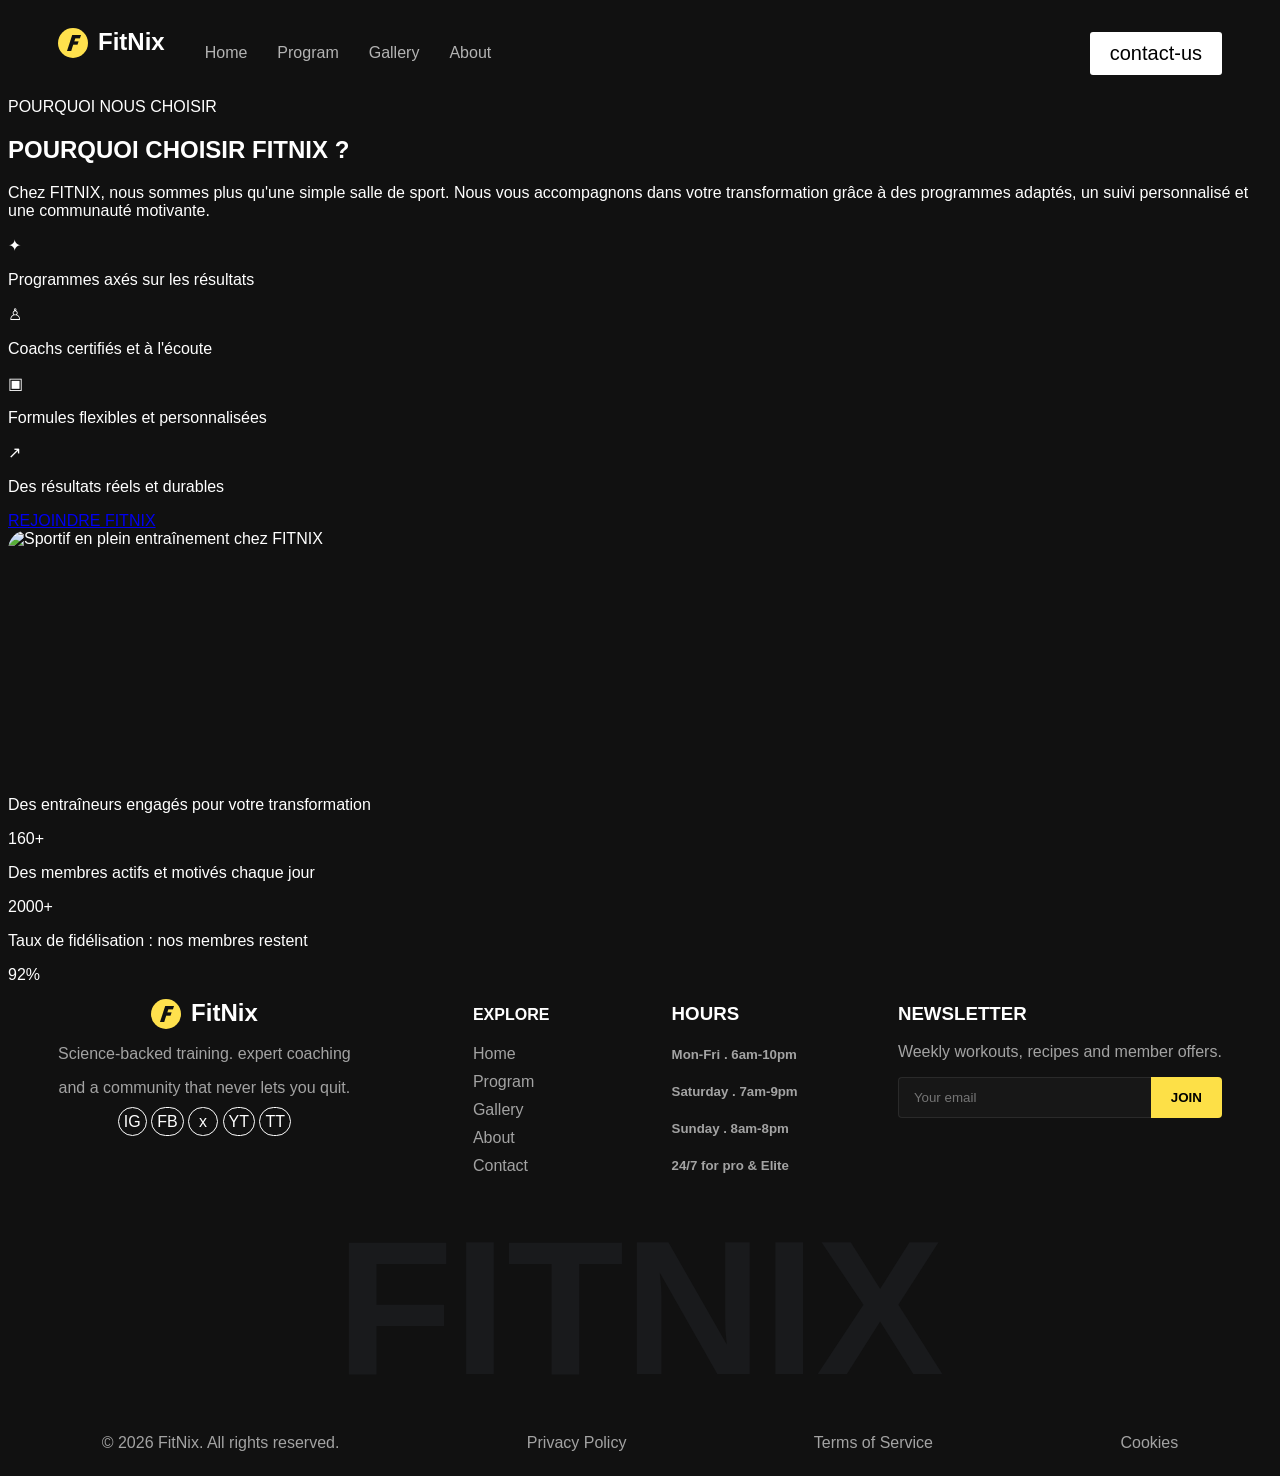
==== about.html @ 3c447c68 "text erea css in footer" ====
<!DOCTYPE html>
<html lang="fr">

<head>
    <meta charset="UTF-8">
    <meta name="viewport" content="width=device-width, initial-scale=1.0">
    <meta name="description" content="Découvrez pourquoi choisir FITNIX pour atteindre vos objectifs sportifs.">
    <title>FITNIX | À propos</title>
    <link rel="stylesheet" href="style.css">
</head>

<body>

    <!-- PERSONNE 1 : HEADER / NAVBAR -->
     <header class="Header">
        <div class="Menulogo">
            <div class="logo-div">
                <a href="/" class="logo">
                    <img src="logo_FitNix.png" id="Menu-icone" style="width:30px;height:30px;">
                    FitNix</a>
            </div>
            <ul class="Menu">
                <li><a href="/" >Home</a></li>
                <li><a href="/programmes.html">Program</a></li>
                <li><a href="/gallerie.html">Gallery</a></li>
                <li><a href="/about.html">About</a></li>
            </ul>
        </div>
        <details>
            <summary>
                <img src="Images/menu-icon.svg" alt="Menu" class="menu-icon">
            </summary>
            <ul class="Menu2">
                <li><a href="/">Home</a></li>
                <li><a href="/programmes.html">Program</a></li>
                <li><a href="/gallerie.html">Gallery</a></li>
                <li><a href="/about.html">About</a></li>
            </ul>
        </details>
        <button class="contact-button">contact-us</button>

    </header>


    <main>

        <!-- PERSONNE 1 : TITRE ET DESCRIPTION -->
        <section class="about-section">
            <div class="about-parent">

                <div class="about-info">
                    <span class="about-small-title">POURQUOI NOUS CHOISIR</span>

                    <h1>POURQUOI CHOISIR FITNIX ?</h1>

                    <p class="about-description">
                        Chez FITNIX, nous sommes plus qu'une simple salle de sport.
                        Nous vous accompagnons dans votre transformation grâce à des
                        programmes adaptés, un suivi personnalisé et une communauté motivante.
                    </p>

                    <!-- PERSONNE 2 : LES 4 AVANTAGES -->
                    <div class="about-advantages">

                        <div class="about-advantage">
                            <span class="about-icon">✦</span>
                            <p>Programmes axés sur les résultats</p>
                        </div>

                        <div class="about-advantage">
                            <span class="about-icon">♙</span>
                            <p>Coachs certifiés et à l'écoute</p>
                        </div>

                        <div class="about-advantage">
                            <span class="about-icon">▣</span>
                            <p>Formules flexibles et personnalisées</p>
                        </div>

                        <div class="about-advantage">
                            <span class="about-icon">↗</span>
                            <p>Des résultats réels et durables</p>
                        </div>

                    </div>

                    <a href="contact.html" class="btn-yellow">REJOINDRE FITNIX</a>
                </div>

                <!-- PERSONNE 3 : IMAGE -->
                <div class="about-image">
                    <img src="images/about-gym.jpg" alt="Sportif en plein entraînement chez FITNIX">
                </div>

            </div>

            <!-- PERSONNE 4 : LES STATISTIQUES -->
            <div class="about-stats">

                <article class="about-stat">
                    <p class="about-stat-description">
                        Des entraîneurs engagés pour votre transformation
                    </p>
                    <span class="about-stat-number">160+</span>
                </article>

                <article class="about-stat">
                    <p class="about-stat-description">
                        Des membres actifs et motivés chaque jour
                    </p>
                    <span class="about-stat-number">2000+</span>
                </article>

                <article class="about-stat">
                    <p class="about-stat-description">
                        Taux de fidélisation : nos membres restent
                    </p>
                    <span class="about-stat-number">92%</span>
                </article>

            </div>
        </section>

    </main>

    <!-- PERSONNE 5 : FOOTER COMMUN -->
    <footer>
        <div class="footer1">
            <div class="logo-Réseau">
                <a href="/" class="logo">
                    <img src="logo_FitNix.png" id="Menu-icone" style="width:30px;height:30px;">
                    FitNix</a>
                <span>
                    <p>Science-backed training. expert coaching </p>
                    <p> and a community that never lets you quit.</p>


                </span>
                <div class="Réseau_social">
                    <a href="">IG</a>
                    <a href="">FB</a>
                    <a href="" class="x">x</a>
                    <a href="">YT</a>
                    <a href="">TT</a>
                </div>
            </div>
            <div class="EXPLORE">
                <nav aria-label="Navigation du pied de page">
                    <ul class="menu-pied">
                        <h4>EXPLORE</h4>
                        <li><a href="index.html"></a>Home</li>
                        <li><a href="programmes.html"></a>Program</li>
                        <li><a href="gallerie.html"></a>Gallery</li>
                        <li><a href="about.html"></a>About</li>
                        <li><a href="contact-us.html"></a>Contact</li>
                    </ul>
                </nav>
            </div>

            <div class="HOURS">
                <h3>HOURS</h3>
                <h5>Mon-Fri . 6am-10pm</h5>
                <h5>Saturday . 7am-9pm</h5>
                <h5>Sunday . 8am-8pm</h5>
                <h5>24/7 for pro & Elite</h5>
            </div>

            <div class="NEWSLETTER">
                <h3>NEWSLETTER</h3>
                <p>Weekly workouts, recipes and member offers.</p>
                <form action="POST">
                    <input type="email" class="email" name="email" placeholder="Your email">
                    <button class="JOIN">JOIN</button>
                </form>
            </div>
        </div>

        <div class="Foter_FITNIX">
            <span></span><h2>FITNIX</h2></span>
        </div>
        <div class="Bottom-Pied">
            <p>&copy; 2026 FitNix. All rights reserved.</p>
            <p>Privacy Policy</p>
            <p>Terms of Service</p>
            <p>Cookies</p>
        </div>
    </footer>

</body>

</html>
---- style.css ----
@font-face {
    font-family: 'Roboto';
    src: url('/fonts/Roboto-Regular.ttf') format('truetype');
    font-weight: 400;
    font-style: normal;
}

body {
    font-family: 'Roboto', sans-serif;
    background-color: #111111;
    color: white;
}
* {
    box-sizing: border-box;
}

img {
    max-width: 100%;
    display: block;
}

.section-gallery {
  padding: clamp(60px, 10vw, 130px) clamp(16px, 4vw, 24px);
  background-color:#111111 ;
}


.conteneur-gallery {
    max-width: 1200px;
    margin: 0 auto;
}

.section-gallery-titre {
    display: flex;
    flex-direction: column;
    align-items: center;
    text-align: center;
    margin-bottom: clamp(32px, 6vw, 56px);
}

.section-gallery-titre .tag {
    display: flex;
    justify-content: center;
    align-items: center;
    gap: 8px;
    margin-bottom: 14px;
    color: #FFE14D;
    font-size: 12px;
    font-weight: 600;
    letter-spacing: 0.18em;
}

.section-gallery-titre .tag::before {
    content: "";
    width: 22px;
    height: 2px;
    background-color: #FFE14D;
}

.section-gallery-titre h2 {
    font-family: "Bebas Neue", sans-serif;
    font-size: clamp(48px, 8vw, 76px);
    font-weight: 400;
    line-height: 1;
    letter-spacing: 0.5px;
    color: white;
    margin: 0;
}

.section-gallery-titre p {
    max-width: 520px;
    margin-top: 24px;
    color: #A3A3A3;
    font-size: clamp(14px, 2vw, 16px);
    line-height: 1.7;
    text-align: center;
}

.images-gallery {
    display: grid;
    grid-template-columns: 1fr 1fr 1fr;
    gap: 20px;
}
 
.gallery-item {
    position: relative;
    overflow: hidden;
    aspect-ratio: 4 / 3;
    background-color: #222222;
    outline: 2px solid transparent;
    outline-offset: -2px;
    transition: outline-color 0.3s ease;
    border-radius: 25px;
}
 
.gallery-item img {
    width: 100%;
    height: 100%;
    object-fit: cover;
    transition: transform 0.6s ease;
}
 
.gallery-item:hover {
    outline-color: #FFE14D;
}

.gallery-item:hover img {
    transform: scale(1.06);
}

/* ---------- Carousel ---------- */
.carouselle {
    margin-top: 40px;
    overflow-x: auto;      
    width: 100%;
}

.caroussel-Images {
    display: flex;
    gap: 20px;
    width: max-content;    
}
.caroussel-Images img {
    width: clamp(200px, 30vw, 300px);
    flex-shrink: 0;
}
.carouselle-texte {
    margin-top : clamp(48px, 8vw, 96px);
    text-align: center;
     
}

.carouselle-texte h3 {
    font-family: "Bebas Neue", sans-serif;
    font-size: clamp(28px, 4vw, 44px);
    font-weight: 400;
    line-height: 1.1;
    letter-spacing: 0.5px;
    color: white;
    margin: 0;
}

/* Tablet */
@media (max-width: 900px) {
    .images-gallery {
        grid-template-columns: repeat(2, 1fr);
        gap: 16px;
    }

    .gallery-item {
        border-radius: 20px;
    }
}

/* Mobile */
@media (max-width: 560px) {
    .images-gallery {
        grid-template-columns: 1fr;
        gap: 14px;
    }

    .gallery-item {
        border-radius: 16px;
    }

    .caroussel-Images {
        gap: 12px;
    }
}


/* header part  */
.Header {
  display: flex;
  justify-content: space-between;
  align-items: center;
  padding: 20px 50px;
  background-color: #111111;
  color: white;
  position:sticky;
  top: 0;
  left: 0;
  width: 100%;
  box-sizing: border-box;
  z-index: 1000;
}

.Menu {
  display: flex;
  list-style: none;
  gap: 30px;
}

.logo {
  display: flex;
  gap: 10px;
  font-weight: bold;
  font-size: 24px;
  text-decoration: none;
  color: white;
}

.Menulogo {
  display: inline-flex;
}

.Menu li a {
  color: #b3b3b3;
  font-size: 16px;
  text-decoration: none;
}

.Menu li a:hover {
  color: #ffffff;
}

.logo-div {
  display: flex;
  flex-direction: column;
  align-items: center;
}

.contact-button {
  color: #000;
  background-color: #ffffff;
  border: none;
  border-radius: 3px;
  font-size: 20px;
  padding: 10px 20px;
  font-weight: bold;
  font-family: "Bebas Neue", sans-serif;
  font-weight: 400;
  font-style: normal;
}

details {
  display: none;
  color: #000;
  background-color: #ffffff;
  text-align: center;
  padding: 10px;
  font-family: "Bebas Neue", sans-serif;
  position: absolute;
  right: 40px;
  top: 20px;

  text-decoration: none;
  border-radius: 3px;
}

.Menu2 li {
  list-style: none;
  text-decoration: none;
  text-align: center;
}

.Menu2 li a {
  color: #000;
  text-decoration: none;
}

details summary {
  display: flex;
  justify-content: center;
}

.menu-icon {
  width: 15px;
  height: 15px;
}

@media (max-width: 768px) {
  .contact-button {
    display: none;
  }

  .Header {
    padding: 20px 10px;
    justify-content: space-between;
  }

  .Menu {
    display: none;
  }

  details {
    display: block;

  }
}

.Menu2 {
  list-style: none;
  padding: 0;
  margin: 10px;
  display: flex;
  flex-direction: column;
  align-items: center;
  gap: 15px;
}
/* page programme */
/* section1 */

.programme-section1 {
    background-image: url(Images/p9.png);
    height: 700px;
    margin-bottom: 50px;
}

.programme-parent1 {
    display: flex;
    justify-content: center;
    gap: 10px;
    flex-direction: column;
}

.programme-title div {
    display: flex;
    align-items: center;
    gap: 5px;
}

.programme-title div p {
    width: 30px;
    height: 3px;
    background-color: #debd17;
    border-radius: 2px;
}

.programme-nos {
    color: #c0a313;
}

.programme-description {
    line-height: 1.5;
    font-weight: bold;
    font-size: 13px;
    color: #777777;
    margin-left: 170px;
}

.programme-description span {
    display: block;
}

.programme-title h2 {
    font-size: 60px;
    margin-left: 170px;
    margin-top: 120px;
    margin-bottom: 0px;
}

.programme-title h2 span {
    color: #eac50d;
}


.btn {
    border: 3px solid;
    background-color: #FFE14D;
    width: 350px;
    height: 60px;
    border-radius: 25px;
    font-weight: bold;
    text-align: center;
    margin-left: 170px;
    font-size: 20px;
}

/* title-programme */
.title-programme {
    display: flex;
    flex-direction: column;
    align-items: center;
    gap: 0px;
    margin-bottom: 30px;
}

.title-programme p {
    margin-top: 0px;
    color: #777777;
    padding-top: 0px;
    line-height: 0.5;
}

.title-programme div {
    width: 50px;
    height: 5px;
    background-color: #FFE14D;
    border-radius: 10px;
}

/* section_cart */
.programme-section2 {
    margin-left: 40px;
    margin-right: 40px;
    margin-top: 50px;
}

.programme-card-parent {
    display: grid;
    grid-template-columns: 1fr 1fr 1fr 1fr;
    gap: 20px;
}

img {
    width: 100%;
    ;
    height: 250px;
    border-radius: 20px;
}

.programme-card {
    border-radius: 20px;
    position: relative;
    width: 100%;
    height: 450px;
    border: 1px solid rgba(255, 215, 0, 0.35);
    box-shadow: #a7a28a 5px 5px 5px;
    /* background-color: #292D32; */
}

.programme-number {
    padding-top: 10 0px;
    position: absolute;
    top: 20px;
    left: 20px;
    color: #FFE14D;
}

.programme-info {
    padding: 20px;

}

.programme-info p {
    color: #777777;
}

.programme-details :first-child {
    margin-right: 30px;
}

/* 3eme partie */
.plan-heading p:first-child {
    width: 30px;
    height: 3px;
    background-color: #debd17;
    border-radius: 2px;
}

.plan-nos-title {
    display: flex;
    gap: 10px;
    color: #FFE14D;
    margin-top: 30px;

}

.plan-heading {
    display: flex;
    align-items: center;
    justify-content: center;
    flex-direction: column;
}

.plan-heading h2+p {
    margin-top: 0px;
    color: #777777;
}

.plan-toggle {
    border: 1px solid #777777;
    border-radius: 25px;
    padding: 20px;
    padding-left: 0px;
}

.plan-toggle .toggle-option-active {
    border-radius: 25px;
    border: 2px solid #0a0909;
    padding: 20px;
    background-color: #FFE14D;
    color: #111111;

}

/* formule */
.plan-card-parent {
    display: flex;
    justify-content: center;
    gap: 50px;
}

.plan-card {
    background-color: #191A1C;
    display: flex;
    align-items: start;
    flex-direction: column;
    padding: 5px 20px;
    border-radius: 25px;
    padding-top: 5px;

}

.plan-card h3 {
    font-size: 20px;
}

.plan-description {
    color: #777777;
    margin-top: 0px;
}

.plan-price .dolar {
    color: #FFE14D;
    position: absolute;
    top: 0px;
    left: 0px;
}

.plan-price {
    position: relative;
}

.plan-price .number {
    color: #FFE14D;
    font-size: 40px;
    margin-left: 10px;
}

.plan-features {
    color: #bfbfbf;
}

.btn-outline {
    display: block;
    border: 1px solid #777777;
    list-style: none;
    text-decoration: none;
    color: white;
    width: 80%;
    height: 30px;
    border-radius: 10px;
    text-align: center;
    padding-top: 6px;
}

hr {
    width: 100%;
}

.plan-card-parent {
    margin-top: 50px;
}

.tete-formule-pro {
    display: flex;
    gap: 40px;
}

.tete-formule-pro span {
    margin-top: 12px;
    border: 1px solid #777777;
    border-radius: 10px;
    color: #FFE14D;
    background-color: #0a0909;
    text-align: center;
    padding-top: 9px;
    width: 180px;
    margin-bottom: 10px;

}

.plan-card-pro {
    background-color: #FFE14D;
    padding: 5px 20px;
    border-radius: 25px;
    padding-top: 5px;
    color: #0a0909;
}

.plan-card-pro .plan-price span {
    color: black;
    font-weight: bold;
}

.plan-card-pro .plan-features li {
    color: black;
    font-weight: bold;
}

.plan-card-pro .plan-description {
    color: #111111;
}

.btn-dark {
    display: block;
    width: 90%;
    padding: 12px;
    margin: 20px 0px;
    border: 1px solid #777777;
    text-decoration: none;
    color: white;
    border-radius: 6px;
    text-align: center;
    background-color: #0a0909;
}

/* page accuiell :  */

/* section 1 : */

.Accueil {
    display: flex;
    align-items: center;
    justify-content: center;
    gap: 150px;
    height: 500px;
    padding: 0 100px;
}

.title_div {
    width: 200%;
}

.title_div p {
    color: white;
    font-size: 10px;
}

.title_div h1 {
    font-size: 80px;
    color: white;
}

.image-hero {
    display: flex;
    gap: 30px
}

.image-hero img {
    width: 17.5%;
    height: 80px;
    border-radius: 10px;
    border: #777777 solid 2px;
}

.image-hero p {
    padding-top: 45px;
    font-size: 12px;
}

.image-hero span {
    color: #FFE14D;
}

.experiance {
    margin-left: 170px;
    margin-bottom: 200px;
    padding-left: 5px;
    border-left: 1px solid #FFE14D;
}

.experiance p {
    color: white;
    font-size: 10px;
    margin-bottom: -10px;
}

.experiance h3 {
    color: #FFE14D;
    font-size: 20px;
}

.join {
    padding-right: 20px;
}

.join p {
    font-size: 15px;
    color: white;
}

.join button {
    padding: 10px;
    border-radius: 5px;
    border-color: #FFE14D;
    color: #111111;
    background-color: #FFE14D;
}

/* section 2 : */
.lignejaune {
    width: calc(100% + 40px);
    margin-left: -20px;
    height: 40px;
    background-color: #FFE14D;
    margin-top: 30px;
    margin-bottom: 30px;
}

.line {
    display: flex;
    justify-content: flex-start;
    align-items: center;
    height: 100%;
}

.line ul {
    display: flex;
    gap: 50px;
    color: #111111;
}

/* section 3 : */
.adoutsection {
    display: flex;
    padding: 40px 100px;
    gap: 50px;
}

.adoutsection img {
    width: 40%;
    height: auto;
    margin-right: 50px;
    border-radius: 15px;
    box-shadow: #777777 1px 1px 5px;
}

.part-description {
    display: flex;
    flex-direction: column;
    justify-content: center;
    align-items: center;
}

.adoutTitle h5 {
    font-size: x-small;
    color: #FFE14D;
    margin-bottom: 0;

}

.adoutTitle h2 {
    font-size: 35px;
    margin-top: 0px;
    color: white;
}

.adoutTitle p {
    color: #777777;
}

.adoutOption {
    display: flex;
    justify-self: flex-start;
}

.adoutOption h3 {
    color: white;
    font-size: 25px;
    margin-bottom: 0;
}

.adoutOption p {
    color: #777777;
    margin-top: 1px;
    margin-bottom: 60px;
}

.btn-description {
    display: flex;
    justify-self: start;
    width: 100%;
}

.btn-description button {
    padding: 10px;
    border-radius: 5px;
    border-color: #FFE14D;
    color: #111111;
    background-color: #FFE14D;
}

/* section 4 : */
.testimonials {
    padding: 0 100px;
    margin-bottom: 75px;
}

.testimonialshead {
    width: 100%;
    display: flex;
    margin-bottom: 50px;
}

.tewt-testimonialshead {
    width: 100%;
}

.tewt-testimonialshead h5 {
    font-size: x-small;
    color: #FFE14D;
    margin-bottom: 0;
}

.btn-testimonialshead {
    width: 100%;
    display: flex;
    justify-content: end;
    gap: 5px;
}

.tewt-testimonialshead h2 {
    font-size: 35px;
    margin-top: 0px;
    color: white;
}

.left,
.right {
    border-radius: 100%;
    width: 50px;
    height: 50px;
}

.left svg,
.right svg {
    width: 25px;
    height: 25px;
}

.left {
    background-color: #111111;
    border: #FFE14D solid 1px;
}

.left:hover {
    border: #FFE14D solid 3px;
}

.right {
    background-color: #FFE14D;
    border: #777777 solid 1px;
}

.right:hover {
    border: #777777 solid 3px;
}

.testimonial-grid {
    display: flex;
    gap: 20px;
}

.card {
    background-color: rgba(119, 119, 119, 0.3);
    padding: 20px;
    border-radius: 15px;
}

.stars {
    color: #FFE14D;
}

.card p {
    color: white;
}

.who {
    margin-left: 50px;
}

.who h3 {
    margin-bottom: 5px;
    color: white;
}

.who h5 {
    margin-top: 0;
    color: #777777;
}


@media (max-width: 768px) {
    .Accueil {
        display: inline;
        padding: 0 5px;
        margin-bottom: 20px;
    }

    .title_div {
        width: 100%;
    }

    .title_div h1 {
        font-size: 50px;
    }

    .experiance {
        margin-left: 0px;
        margin-bottom: 0px;
        padding-left: 8px;
        border-left: 1px solid #FFE14D;
    }

    .image-hero {
        display: block;
        gap: 0px
    }

    .image-hero img {
        width: 80%;
        height: 60%;
        align-items: center;
        display: block;
        margin: 0 auto;
    }

    .image-hero p {
        padding-top: 10px;
        font-size: 12px;
        color: #777777;
    }

    .join p {
        color: #777777;
    }

    .btn-join {
        margin-top: 50px;
        display: flex;
        justify-content: center;
        align-items: center;
    }

    /* ligne jaune disparu */

    /* section 3 : */

    .adoutsection {
        margin-top: 20px;
        margin-bottom: 20px;
        display: inline;
        gap: 0;
    }

    .adoutsection img {
        display: none;
    }

    .adoutOption {
        display: flex;
        flex-direction: column;
        justify-content: center;
        align-items: center;
    }

    .adoutOption p {
        margin-bottom: 5px;
    }

    .btn-description {
        display: flex;
        justify-content: center;
        width: 100%;
        margin: 30px 0;
    }

    /* section 4 : */
    .testimonials {
        margin: 0;
        padding: 0;
    }

    .tewt-testimonialshead {
        width: 100%;
    }

    .btn-testimonialshead {
        display: none;
    }

    .testimonial-grid {
        flex-direction: column;
        margin-bottom: 30px;
    }
}
.Foter {
    display: flex;
    flex-wrap: wrap;
}
.Réseau_social *{
    color: #ffffff;
    text-decoration: none;
    padding: 5px;
    border-radius: 20px;
    border-color: #222222;
    border: 1px solid;
}
.Réseau_social .x {
    padding-inline: 10px;
}
.logo-Réseau {
    display: flex;
    flex-wrap: wrap;
    flex-direction: column;
    align-items: center;
}
.logo-Réseau {
    text-align: center;
        margin-top: 15px;

}
footer{
    display: block;
}
.footer1 *{
    text-decoration: none;
    list-style: none;
}
.footer1{
display: flex;
flex-wrap: wrap;
justify-items: center;
justify-content: space-around;
}
.Foter_FITNIX {
    text-align: center;
    color: #191A1C;
}
.Foter_FITNIX h2 {
    max-width: 100%;
    width: auto;
    margin: 0;
    font-size: 15vw;
}
.Bottom-Pied{
    display: flex;
    flex-direction: row;
    justify-content: space-around;

}
.menu-pied {
    padding: 0px;


}
.menu-pied {

margin: 22px;    
}

.menu-pied li  {
    margin-top: 10px;
}

footer p , .menu-pied li,.HOURS  h5 {
    color: #A3A3A3;
}
.email {
  flex: 1;
  background-color: #171717;
  border: 1px solid #2a2a2a;
  border-right: none;
  padding: 12px 15px;
  color: #fff;
  border-radius: 4px 0 0 4px;
  outline: none;
}
.NEWSLETTER form {
  display: flex;
}

.JOIN {
  background-color: #fde047;
  color: #000;
  border: none;
  padding: 0 20px;
  font-weight: bold;
  border-radius: 0 4px 4px 0;
  cursor: pointer;
}
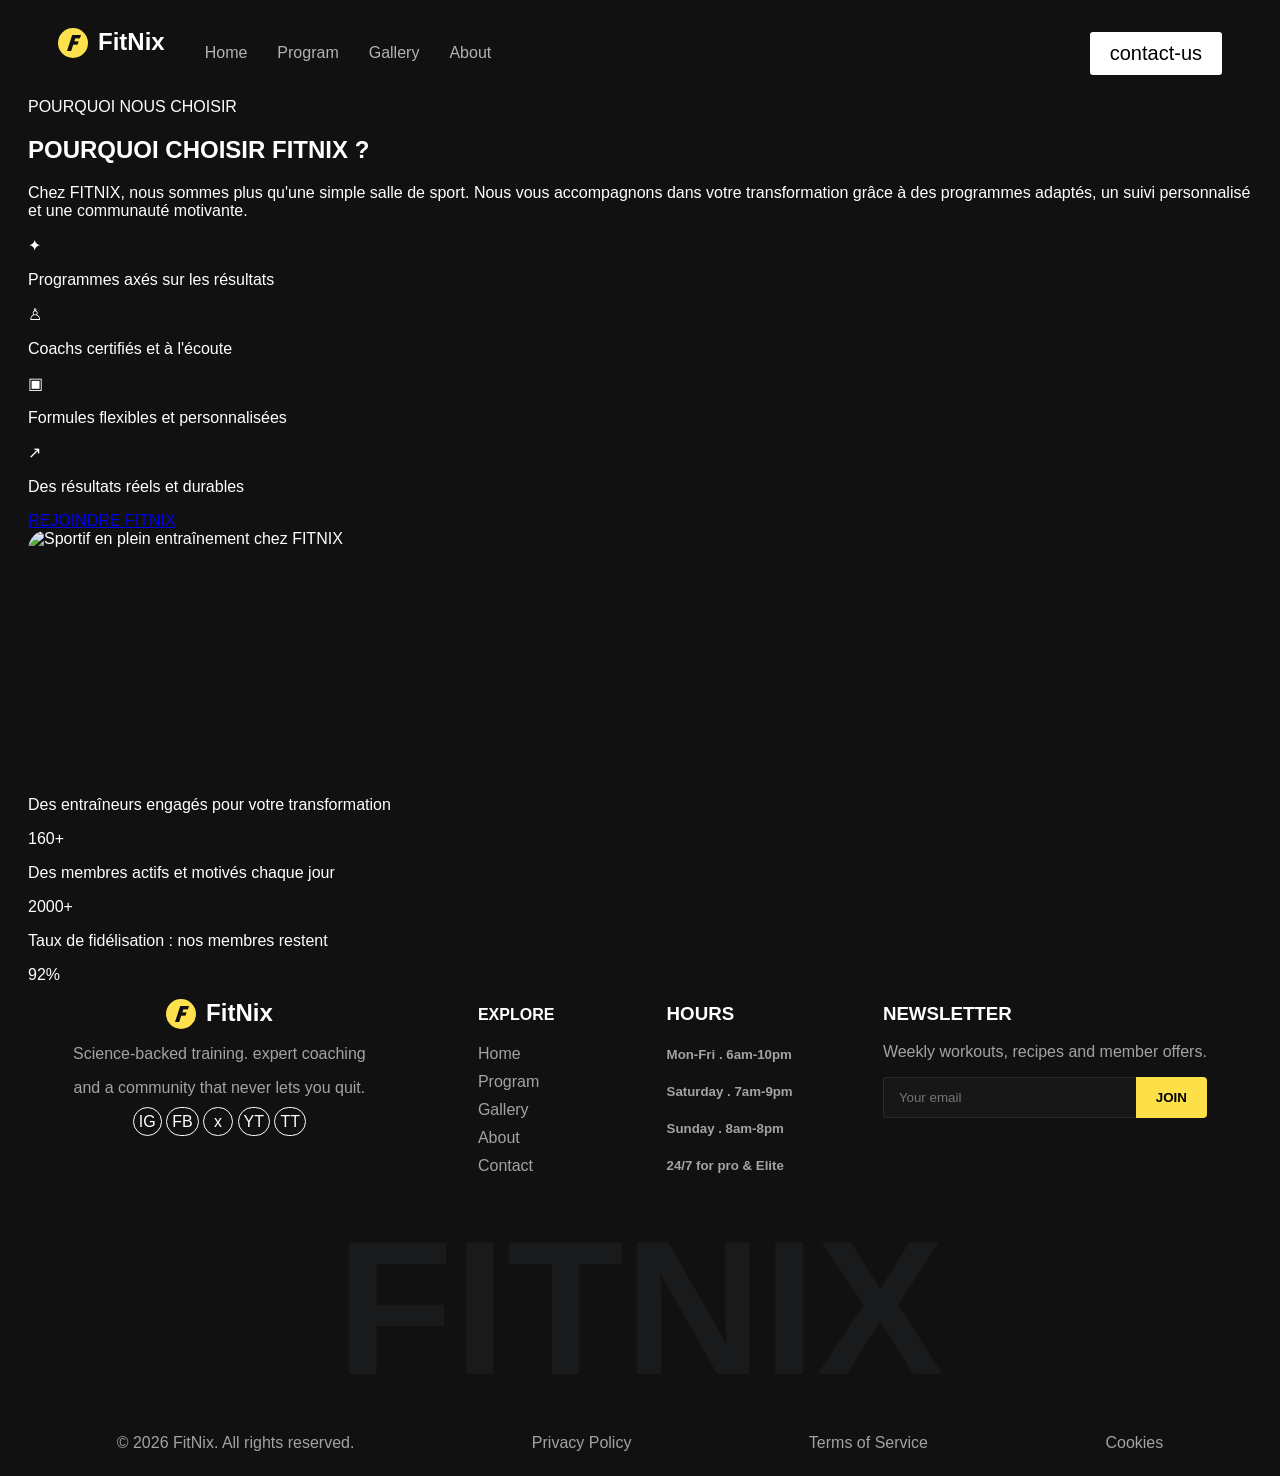
==== commit 0980bbac: "test" ====
--- a/about.html
+++ b/about.html
@@ -176,7 +176,7 @@
         </div>
 
         <div class="Foter_FITNIX">
-            <span></span><h2>FITNIX</h2></span>
+            <span><h2>FITNIX</h2></span>
         </div>
         <div class="Bottom-Pied">
             <p>&copy; 2026 FitNix. All rights reserved.</p>
--- a/style.css
+++ b/style.css
@@ -9,7 +9,9 @@
     font-family: 'Roboto', sans-serif;
     background-color: #111111;
     color: white;
-}
+    padding: 0 20px;
+}
+
 * {
     box-sizing: border-box;
 }
@@ -20,8 +22,8 @@
 }
 
 .section-gallery {
-  padding: clamp(60px, 10vw, 130px) clamp(16px, 4vw, 24px);
-  background-color:#111111 ;
+    padding: clamp(60px, 10vw, 130px) clamp(16px, 4vw, 24px);
+    background-color: #111111;
 }
 
 
@@ -81,7 +83,7 @@
     grid-template-columns: 1fr 1fr 1fr;
     gap: 20px;
 }
- 
+
 .gallery-item {
     position: relative;
     overflow: hidden;
@@ -92,14 +94,14 @@
     transition: outline-color 0.3s ease;
     border-radius: 25px;
 }
- 
+
 .gallery-item img {
     width: 100%;
     height: 100%;
     object-fit: cover;
     transition: transform 0.6s ease;
 }
- 
+
 .gallery-item:hover {
     outline-color: #FFE14D;
 }
@@ -111,23 +113,25 @@
 /* ---------- Carousel ---------- */
 .carouselle {
     margin-top: 40px;
-    overflow-x: auto;      
+    overflow-x: auto;
     width: 100%;
 }
 
 .caroussel-Images {
     display: flex;
     gap: 20px;
-    width: max-content;    
-}
+    width: max-content;
+}
+
 .caroussel-Images img {
     width: clamp(200px, 30vw, 300px);
     flex-shrink: 0;
 }
+
 .carouselle-texte {
-    margin-top : clamp(48px, 8vw, 96px);
+    margin-top: clamp(48px, 8vw, 96px);
     text-align: center;
-     
+
 }
 
 .carouselle-texte h3 {
@@ -171,133 +175,135 @@
 
 /* header part  */
 .Header {
-  display: flex;
-  justify-content: space-between;
-  align-items: center;
-  padding: 20px 50px;
-  background-color: #111111;
-  color: white;
-  position:sticky;
-  top: 0;
-  left: 0;
-  width: 100%;
-  box-sizing: border-box;
-  z-index: 1000;
+    display: flex;
+    justify-content: space-between;
+    align-items: center;
+    padding: 20px 50px;
+    background-color: #111111;
+    color: white;
+    position: sticky;
+    top: 0;
+    left: 0;
+    width: calc(100% + 40px);
+    margin-left: -20px;
+    box-sizing: border-box;
+    z-index: 1000;
 }
 
 .Menu {
-  display: flex;
-  list-style: none;
-  gap: 30px;
+    display: flex;
+    list-style: none;
+    gap: 30px;
 }
 
 .logo {
-  display: flex;
-  gap: 10px;
-  font-weight: bold;
-  font-size: 24px;
-  text-decoration: none;
-  color: white;
+    display: flex;
+    gap: 10px;
+    font-weight: bold;
+    font-size: 24px;
+    text-decoration: none;
+    color: white;
 }
 
 .Menulogo {
-  display: inline-flex;
+    display: inline-flex;
 }
 
 .Menu li a {
-  color: #b3b3b3;
-  font-size: 16px;
-  text-decoration: none;
+    color: #b3b3b3;
+    font-size: 16px;
+    text-decoration: none;
 }
 
 .Menu li a:hover {
-  color: #ffffff;
+    color: #ffffff;
 }
 
 .logo-div {
-  display: flex;
-  flex-direction: column;
-  align-items: center;
+    display: flex;
+    flex-direction: column;
+    align-items: center;
 }
 
 .contact-button {
-  color: #000;
-  background-color: #ffffff;
-  border: none;
-  border-radius: 3px;
-  font-size: 20px;
-  padding: 10px 20px;
-  font-weight: bold;
-  font-family: "Bebas Neue", sans-serif;
-  font-weight: 400;
-  font-style: normal;
+    color: #000;
+    background-color: #ffffff;
+    border: none;
+    border-radius: 3px;
+    font-size: 20px;
+    padding: 10px 20px;
+    font-weight: bold;
+    font-family: "Bebas Neue", sans-serif;
+    font-weight: 400;
+    font-style: normal;
 }
 
 details {
-  display: none;
-  color: #000;
-  background-color: #ffffff;
-  text-align: center;
-  padding: 10px;
-  font-family: "Bebas Neue", sans-serif;
-  position: absolute;
-  right: 40px;
-  top: 20px;
-
-  text-decoration: none;
-  border-radius: 3px;
+    display: none;
+    color: #000;
+    background-color: #ffffff;
+    text-align: center;
+    padding: 10px;
+    font-family: "Bebas Neue", sans-serif;
+    position: absolute;
+    right: 40px;
+    top: 20px;
+
+    text-decoration: none;
+    border-radius: 3px;
 }
 
 .Menu2 li {
-  list-style: none;
-  text-decoration: none;
-  text-align: center;
+    list-style: none;
+    text-decoration: none;
+    text-align: center;
 }
 
 .Menu2 li a {
-  color: #000;
-  text-decoration: none;
+    color: #000;
+    text-decoration: none;
 }
 
 details summary {
-  display: flex;
-  justify-content: center;
+    display: flex;
+    justify-content: center;
 }
 
 .menu-icon {
-  width: 15px;
-  height: 15px;
+    width: 15px;
+    height: 15px;
 }
 
 @media (max-width: 768px) {
-  .contact-button {
-    display: none;
-  }
-
-  .Header {
-    padding: 20px 10px;
-    justify-content: space-between;
-  }
-
-  .Menu {
-    display: none;
-  }
-
-  details {
-    display: block;
-
-  }
+    .contact-button {
+        display: none;
+    }
+
+    .Header {
+        padding: 20px 10px;
+        justify-content: space-between;
+    }
+
+    .Menu {
+        display: none;
+    }
+
+    details {
+        display: block;
+
+    }
 }
 
 .Menu2 {
-  list-style: none;
-  padding: 0;
-  margin: 10px;
-  display: flex;
-  flex-direction: column;
-  align-items: center;
-  gap: 15px;
-}
+    list-style: none;
+    padding: 0;
+    margin: 10px;
+    display: flex;
+    flex-direction: column;
+    align-items: center;
+    gap: 15px;
+}
+
 /* page programme */
 /* section1 */
 
@@ -612,12 +618,17 @@
 /* section 1 : */
 
 .Accueil {
+    background-image: url(/Images/bg-hero.jpg);
+    background-position: 50% 25%;
+    background-size: 80%;
     display: flex;
     align-items: center;
     justify-content: center;
     gap: 150px;
-    height: 500px;
+    height: 575px;
     padding: 0 100px;
+    width: calc(100% + 40px);
+    margin-left: -20px;
 }
 
 .title_div {
@@ -641,7 +652,7 @@
 
 .image-hero img {
     width: 17.5%;
-    height: 80px;
+    height: 85px;
     border-radius: 10px;
     border: #777777 solid 2px;
 }
@@ -696,7 +707,6 @@
     margin-left: -20px;
     height: 40px;
     background-color: #FFE14D;
-    margin-top: 30px;
     margin-bottom: 30px;
 }
 
@@ -722,7 +732,7 @@
 
 .adoutsection img {
     width: 40%;
-    height: auto;
+    height: 500px;
     margin-right: 50px;
     border-radius: 15px;
     box-shadow: #777777 1px 1px 5px;
@@ -869,7 +879,20 @@
 }
 
 .who {
+    display: flex;
     margin-left: 50px;
+    gap: 10px;
+}
+
+.img-class {
+    margin-left: -40px;
+    margin-top: 15px;
+}
+.who img {
+    border-radius: 100%;
+    height: 40px;
+    width: 40px;
+
 }
 
 .who h3 {
@@ -934,8 +957,6 @@
         justify-content: center;
         align-items: center;
     }
-
-    /* ligne jaune disparu */
 
     /* section 3 : */
 
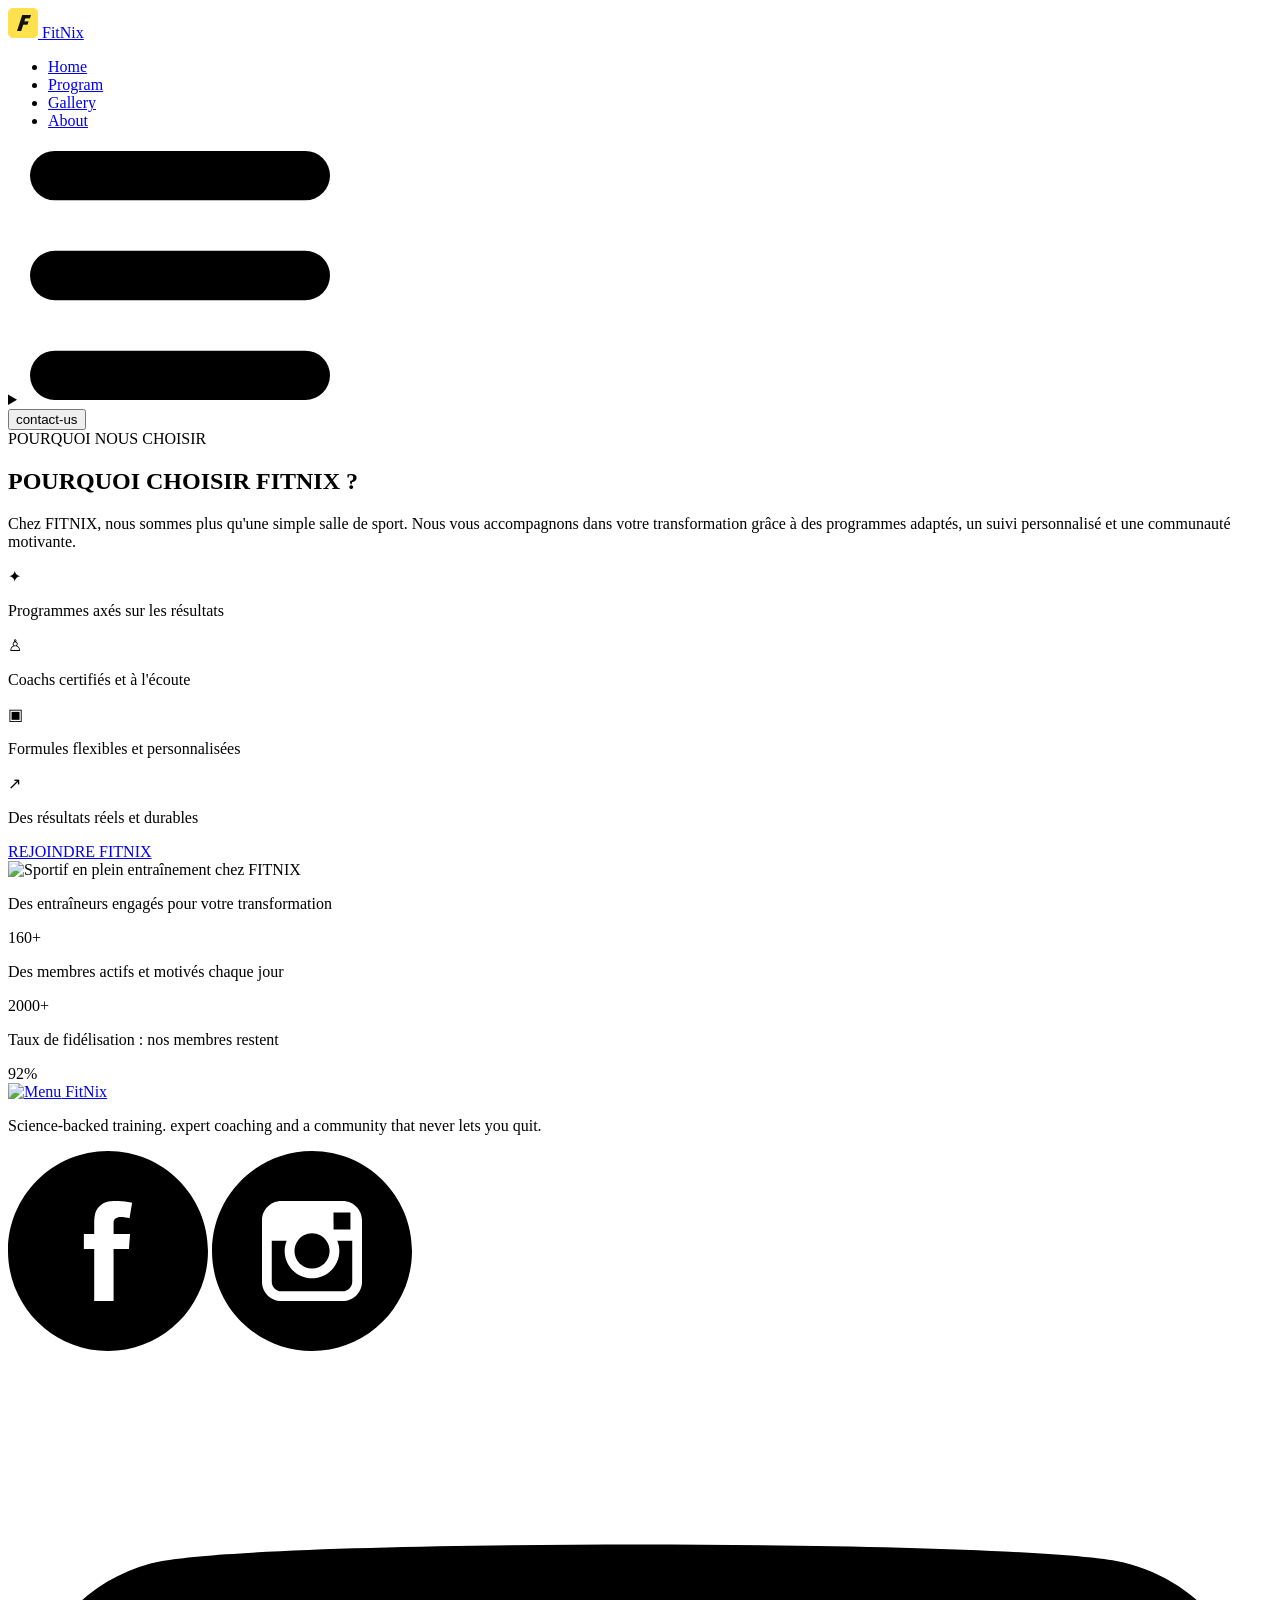
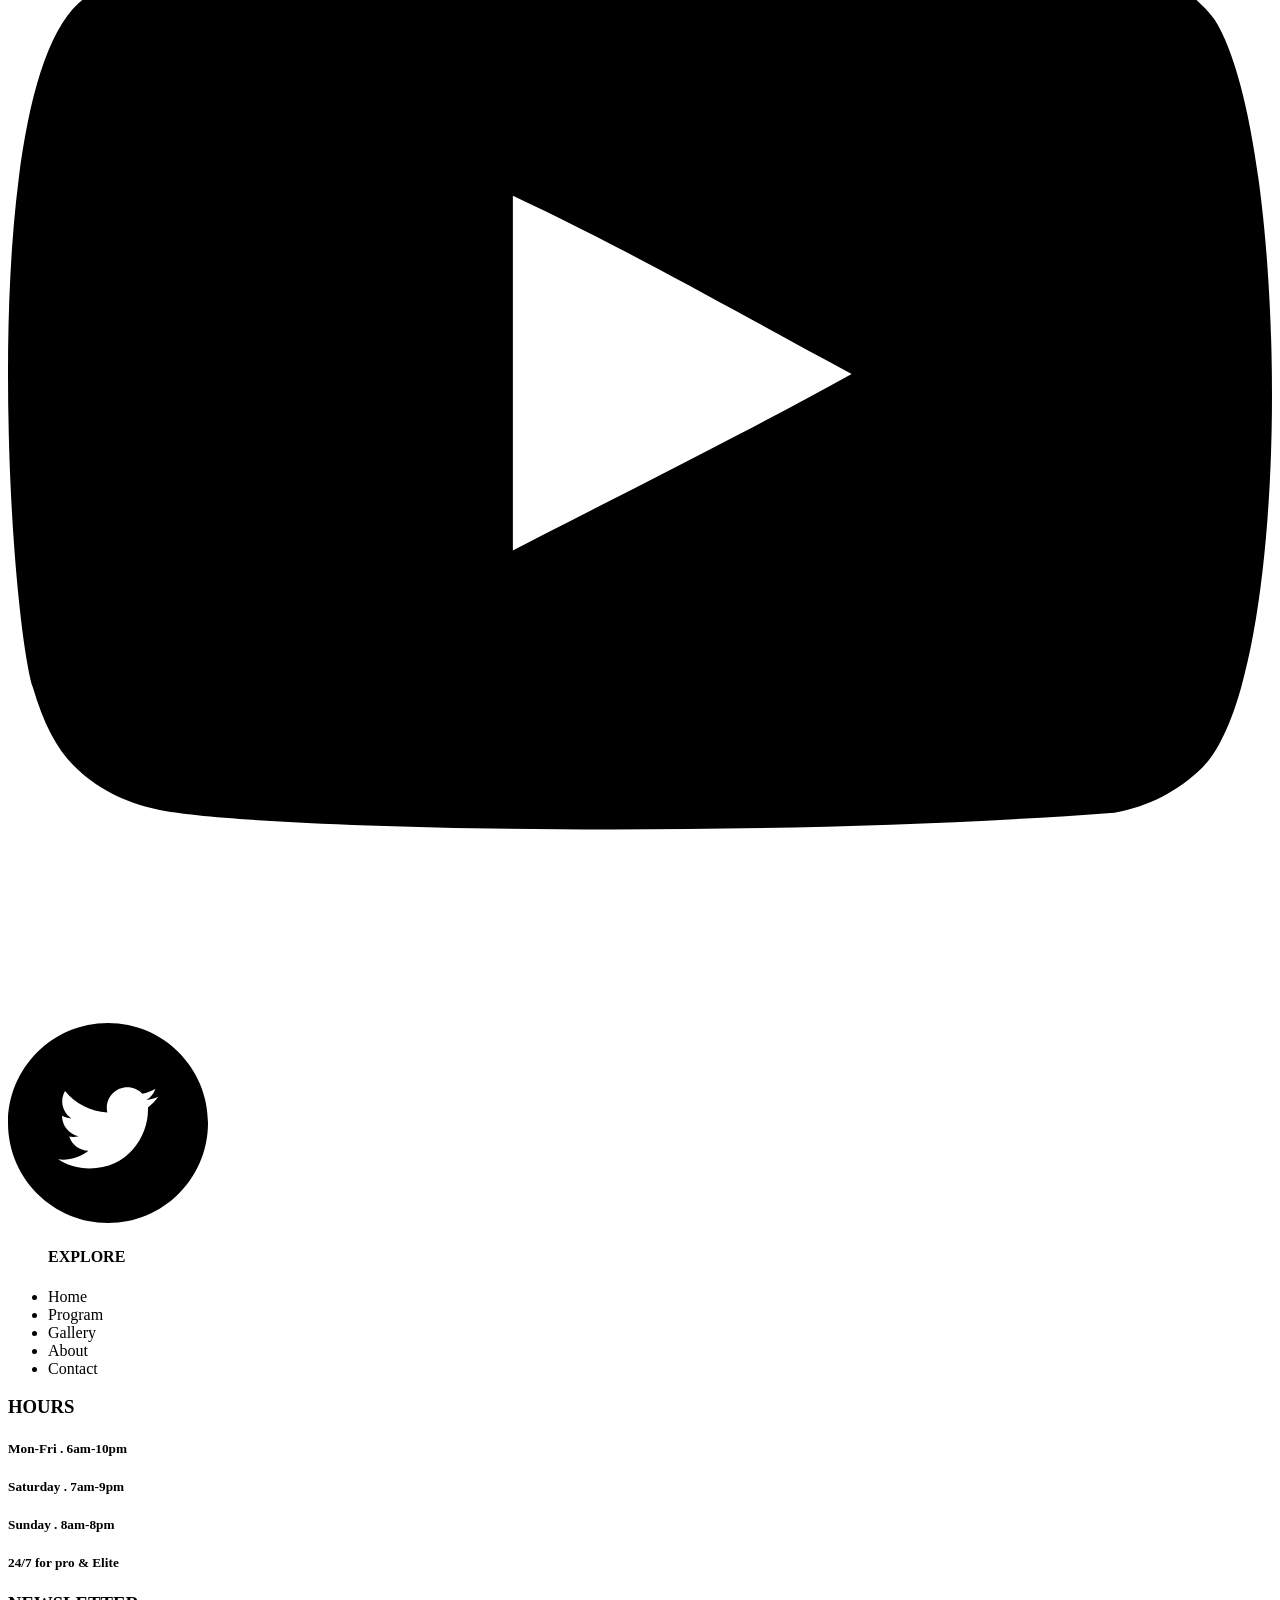
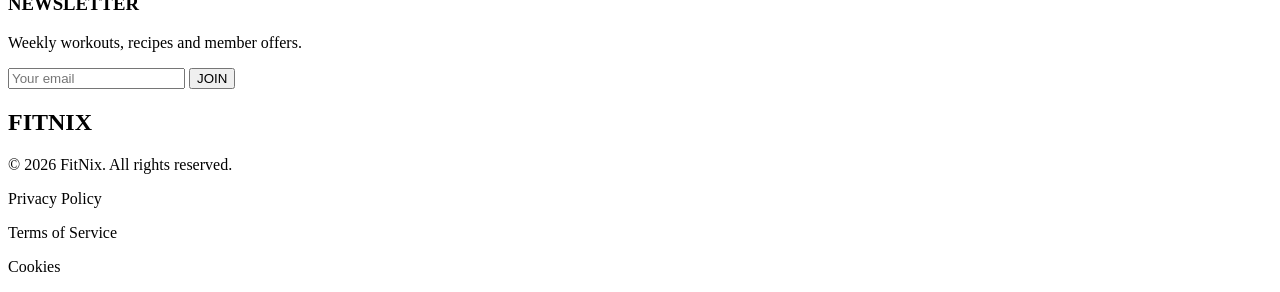
==== commit b6c6c2e1: "SEO : on-page" ====
--- a/about.html
+++ b/about.html
@@ -5,8 +5,10 @@
     <meta charset="UTF-8">
     <meta name="viewport" content="width=device-width, initial-scale=1.0">
     <meta name="description" content="Découvrez pourquoi choisir FITNIX pour atteindre vos objectifs sportifs.">
-    <title>FITNIX | À propos</title>
-    <link rel="stylesheet" href="style.css">
+    <title>FITNIX | A website for a fitness gym</title>
+    <link rel="stylesheet" href="css/style.css">
+    <link rel="icon" href="logo_FitNix.png">
+    <link rel="canonical" href="https://fitnix-two.vercel.app/about.html">
 </head>
 
 <body>
@@ -16,7 +18,7 @@
         <div class="Menulogo">
             <div class="logo-div">
                 <a href="/" class="logo">
-                    <img src="logo_FitNix.png" id="Menu-icone" style="width:30px;height:30px;">
+                    <img src="logo_FitNix.png" alt="logo de FITNIX" id="Menu-icone" style="width:30px;height:30px;">
                     FitNix</a>
             </div>
             <ul class="Menu">
@@ -124,59 +126,116 @@
     </main>
 
     <!-- PERSONNE 5 : FOOTER COMMUN -->
-    <footer>
-        <div class="footer1">
-            <div class="logo-Réseau">
-                <a href="/" class="logo">
-                    <img src="logo_FitNix.png" id="Menu-icone" style="width:30px;height:30px;">
-                    FitNix</a>
-                <span>
-                    <p>Science-backed training. expert coaching </p>
-                    <p> and a community that never lets you quit.</p>
-
-
-                </span>
-                <div class="Réseau_social">
-                    <a href="">IG</a>
-                    <a href="">FB</a>
-                    <a href="" class="x">x</a>
-                    <a href="">YT</a>
-                    <a href="">TT</a>
-                </div>
-            </div>
-            <div class="EXPLORE">
-                <nav aria-label="Navigation du pied de page">
-                    <ul class="menu-pied">
-                        <h4>EXPLORE</h4>
-                        <li><a href="index.html"></a>Home</li>
-                        <li><a href="programmes.html"></a>Program</li>
-                        <li><a href="gallerie.html"></a>Gallery</li>
-                        <li><a href="about.html"></a>About</li>
-                        <li><a href="contact-us.html"></a>Contact</li>
-                    </ul>
-                </nav>
-            </div>
-
-            <div class="HOURS">
-                <h3>HOURS</h3>
-                <h5>Mon-Fri . 6am-10pm</h5>
-                <h5>Saturday . 7am-9pm</h5>
-                <h5>Sunday . 8am-8pm</h5>
-                <h5>24/7 for pro & Elite</h5>
-            </div>
-
-            <div class="NEWSLETTER">
-                <h3>NEWSLETTER</h3>
-                <p>Weekly workouts, recipes and member offers.</p>
-                <form action="POST">
-                    <input type="email" class="email" name="email" placeholder="Your email">
-                    <button class="JOIN">JOIN</button>
-                </form>
-            </div>
-        </div>
-
+    <footer class="pied-de-page">
+        <div class="Foter">
+            <div>
+                <div class="logo-div">
+                    <a href="#" class="logo logo-footer">
+                        <img src="/FITNIX/logo_FitNix.png" alt="Menu" class="Menu-icone" id="Menu-icone"
+                            style="width:30px;height:30px;">
+                        FitNix</a>
+                    <p>Science-backed training. expert coaching and a community that never lets you quit.</p>
+                    <svg fill="#000000" height="200px" width="200px" version="1.1" id="Layer_1"
+                        xmlns="http://www.w3.org/2000/svg" xmlns:xlink="http://www.w3.org/1999/xlink"
+                        viewBox="-143 145 512 512" xml:space="preserve">
+                        <g id="SVGRepo_bgCarrier" stroke-width="0"></g>
+                        <g id="SVGRepo_tracerCarrier" stroke-linecap="round" stroke-linejoin="round"></g>
+                        <g id="SVGRepo_iconCarrier">
+                            <path
+                                d="M113,145c-141.4,0-256,114.6-256,256s114.6,256,256,256s256-114.6,256-256S254.4,145,113,145z M169.5,357.6l-2.9,38.3h-39.3 v133H77.7v-133H51.2v-38.3h26.5v-25.7c0-11.3,0.3-28.8,8.5-39.7c8.7-11.5,20.6-19.3,41.1-19.3c33.4,0,47.4,4.8,47.4,4.8l-6.6,39.2 c0,0-11-3.2-21.3-3.2c-10.3,0-19.5,3.7-19.5,14v29.9H169.5z">
+                            </path>
+                        </g>
+                    </svg>
+                    <svg fill="#000000" height="200px" width="200px" version="1.1" id="Layer_1"
+                        xmlns="http://www.w3.org/2000/svg" xmlns:xlink="http://www.w3.org/1999/xlink"
+                        viewBox="-143 145 512 512" xml:space="preserve">
+                        <g id="SVGRepo_bgCarrier" stroke-width="0"></g>
+                        <g id="SVGRepo_tracerCarrier" stroke-linecap="round" stroke-linejoin="round"></g>
+                        <g id="SVGRepo_iconCarrier">
+                            <g>
+                                <path
+                                    d="M113,446c24.8,0,45.1-20.2,45.1-45.1c0-9.8-3.2-18.9-8.5-26.3c-8.2-11.3-21.5-18.8-36.5-18.8s-28.3,7.4-36.5,18.8 c-5.3,7.4-8.5,16.5-8.5,26.3C68,425.8,88.2,446,113,446z">
+                                </path>
+                                <polygon points="211.4,345.9 211.4,308.1 211.4,302.5 205.8,302.5 168,302.6 168.2,346 ">
+                                </polygon>
+                                <path
+                                    d="M183,401c0,38.6-31.4,70-70,70c-38.6,0-70-31.4-70-70c0-9.3,1.9-18.2,5.2-26.3H10v104.8C10,493,21,504,34.5,504h157 c13.5,0,24.5-11,24.5-24.5V374.7h-38.2C181.2,382.8,183,391.7,183,401z">
+                                </path>
+                                <path
+                                    d="M113,145c-141.4,0-256,114.6-256,256s114.6,256,256,256s256-114.6,256-256S254.4,145,113,145z M241,374.7v104.8 c0,27.3-22.2,49.5-49.5,49.5h-157C7.2,529-15,506.8-15,479.5V374.7v-52.3c0-27.3,22.2-49.5,49.5-49.5h157 c27.3,0,49.5,22.2,49.5,49.5V374.7z">
+                                </path>
+                            </g>
+                        </g>
+                    </svg>
+                    <svg viewBox="0 -3 20 20" version="1.1" xmlns="http://www.w3.org/2000/svg"
+                        xmlns:xlink="http://www.w3.org/1999/xlink" fill="#000000">
+                        <g id="SVGRepo_bgCarrier" stroke-width="0"></g>
+                        <g id="SVGRepo_tracerCarrier" stroke-linecap="round" stroke-linejoin="round"></g>
+                        <g id="SVGRepo_iconCarrier">
+                            <title>youtube [#168]</title>
+                            <desc>Created with Sketch.</desc>
+                            <defs> </defs>
+                            <g id="Page-1" stroke="none" stroke-width="1" fill="none" fill-rule="evenodd">
+                                <g id="Dribbble-Light-Preview" transform="translate(-300.000000, -7442.000000)"
+                                    fill="#000000">
+                                    <g id="icons" transform="translate(56.000000, 160.000000)">
+                                        <path
+                                            d="M251.988432,7291.58588 L251.988432,7285.97425 C253.980638,7286.91168 255.523602,7287.8172 257.348463,7288.79353 C255.843351,7289.62824 253.980638,7290.56468 251.988432,7291.58588 M263.090998,7283.18289 C262.747343,7282.73013 262.161634,7282.37809 261.538073,7282.26141 C259.705243,7281.91336 248.270974,7281.91237 246.439141,7282.26141 C245.939097,7282.35515 245.493839,7282.58153 245.111335,7282.93357 C243.49964,7284.42947 244.004664,7292.45151 244.393145,7293.75096 C244.556505,7294.31342 244.767679,7294.71931 245.033639,7294.98558 C245.376298,7295.33761 245.845463,7295.57995 246.384355,7295.68865 C247.893451,7296.0008 255.668037,7296.17532 261.506198,7295.73552 C262.044094,7295.64178 262.520231,7295.39147 262.895762,7295.02447 C264.385932,7293.53455 264.28433,7285.06174 263.090998,7283.18289"
+                                            id="youtube-[#168]"> </path>
+                                    </g>
+                                </g>
+                            </g>
+                        </g>
+                    </svg>
+                    <svg fill="#000000" height="200px" width="200px" version="1.1" id="Layer_1"
+                        xmlns="http://www.w3.org/2000/svg" xmlns:xlink="http://www.w3.org/1999/xlink"
+                        viewBox="-143 145 512 512" xml:space="preserve">
+                        <g id="SVGRepo_bgCarrier" stroke-width="0"></g>
+                        <g id="SVGRepo_tracerCarrier" stroke-linecap="round" stroke-linejoin="round"></g>
+                        <g id="SVGRepo_iconCarrier">
+                            <path
+                                d="M113,145c-141.4,0-256,114.6-256,256s114.6,256,256,256s256-114.6,256-256S254.4,145,113,145z M215.2,361.2 c0.1,2.2,0.1,4.5,0.1,6.8c0,69.5-52.9,149.7-149.7,149.7c-29.7,0-57.4-8.7-80.6-23.6c4.1,0.5,8.3,0.7,12.6,0.7 c24.6,0,47.3-8.4,65.3-22.5c-23-0.4-42.5-15.6-49.1-36.5c3.2,0.6,6.5,0.9,9.9,0.9c4.8,0,9.5-0.6,13.9-1.9 C13.5,430-4.6,408.7-4.6,383.2v-0.6c7.1,3.9,15.2,6.3,23.8,6.6c-14.1-9.4-23.4-25.6-23.4-43.8c0-9.6,2.6-18.7,7.1-26.5 c26,31.9,64.7,52.8,108.4,55c-0.9-3.8-1.4-7.8-1.4-12c0-29,23.6-52.6,52.6-52.6c15.1,0,28.8,6.4,38.4,16.6 c12-2.4,23.2-6.7,33.4-12.8c-3.9,12.3-12.3,22.6-23.1,29.1c10.6-1.3,20.8-4.1,30.2-8.3C234.4,344.5,225.5,353.7,215.2,361.2z">
+                            </path>
+                        </g>
+                    </svg>
+                </div>
+            </div>
+            <div>
+                <div class="EXPLORE">
+                    <nav aria-label="Navigation du pied de page">
+                        <ul class="menu menu-pied">
+                            <h4>EXPLORE</h4>
+                            <li><a href=""></a>Home</li>
+                            <li><a href=""> </a>Program</li>
+                            <li><a href=""></a>Gallery</li>
+                            <li><a href=""></a>About</li>
+                            <li><a href=""></a>Contact</li>
+                        </ul>
+                    </nav>
+                </div>
+
+                <div class="HOURS">
+                    <h3>HOURS</h3>
+                    <h5>Mon-Fri . 6am-10pm</h5>
+                    <h5>Saturday . 7am-9pm</h5>
+                    <h5>Sunday . 8am-8pm</h5>
+                    <h5>24/7 for pro & Elite</h5>
+                </div>
+
+                <div class="NEWSLETTER">
+                    <h3>NEWSLETTER</h3>
+                    <p>Weekly workouts, recipes and member offers.</p>
+                    <form action="POST">
+                        <input type="email" class="email" name="email" placeholder="Your email">
+                        <button class="JOIN">JOIN</button>
+                    </form>
+                </div>
+
+            </div>
+
+        </div>
         <div class="Foter_FITNIX">
-            <span><h2>FITNIX</h2></span>
+            <h2>FITNIX</h2>
         </div>
         <div class="Bottom-Pied">
             <p>&copy; 2026 FitNix. All rights reserved.</p>
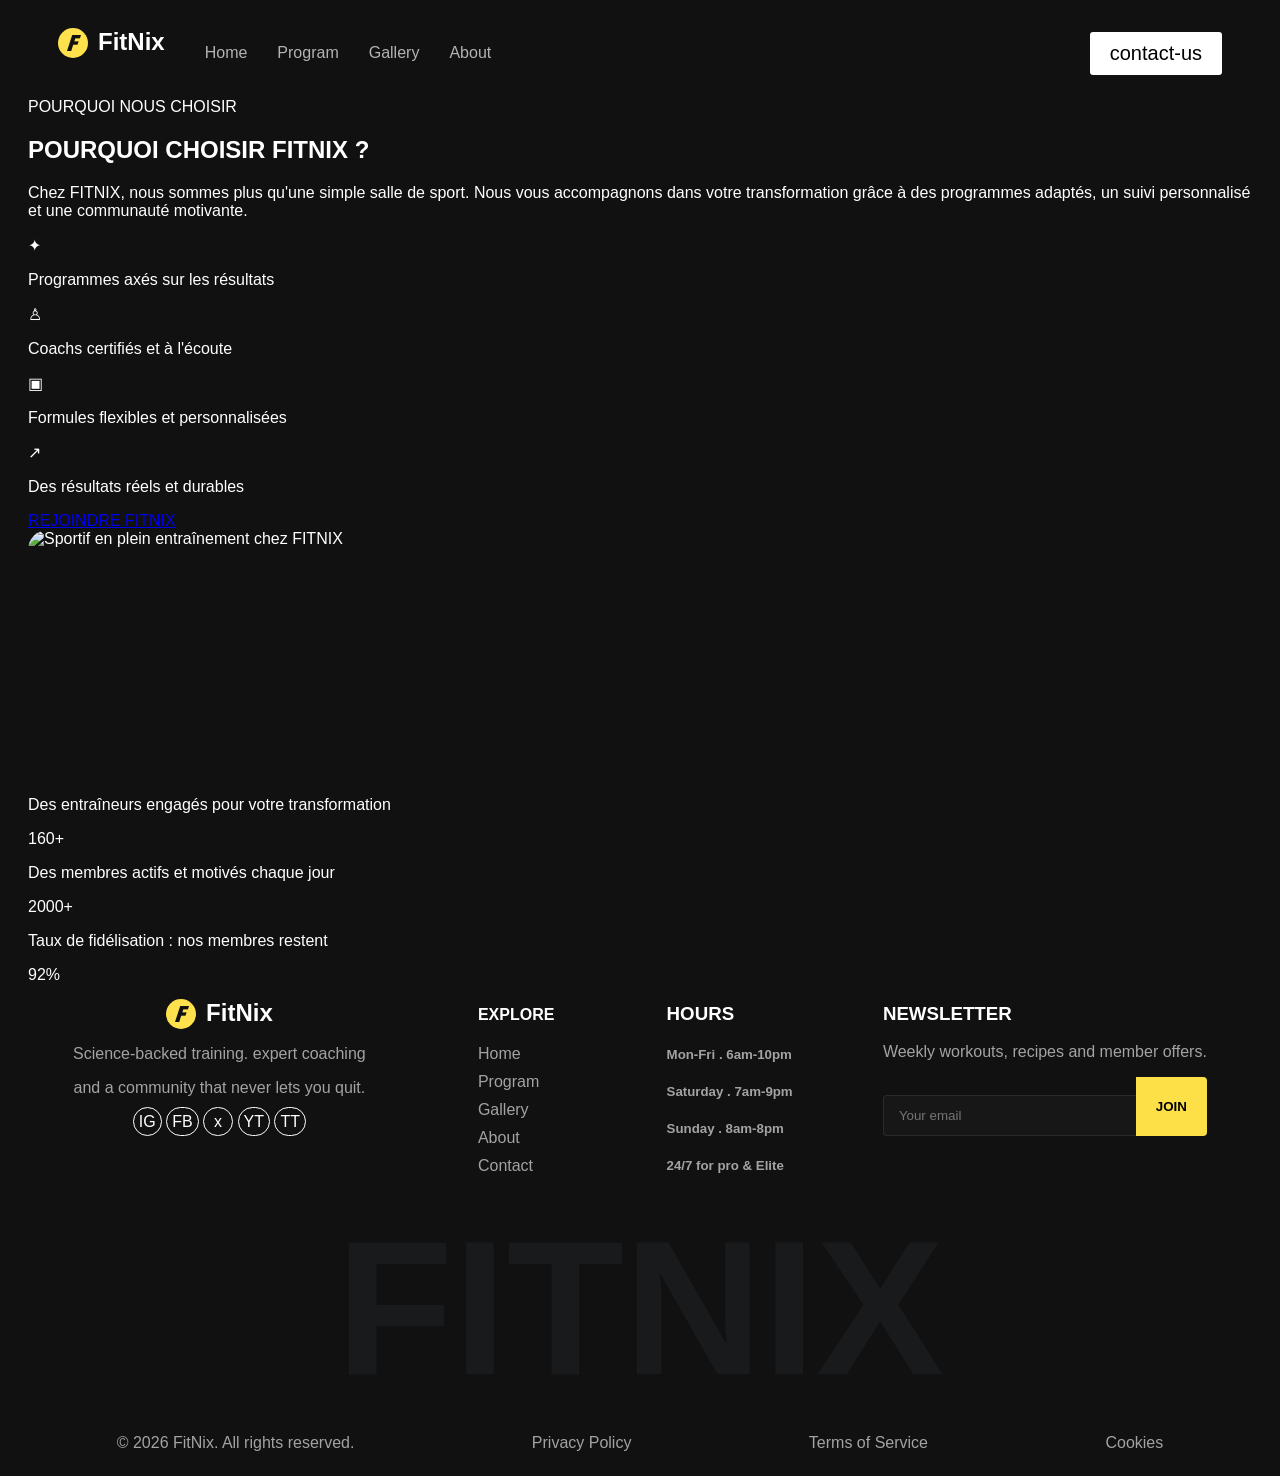
==== commit b8f10740: "CSS : footer section update input, button and same erreurs design Apah" ====
--- a/about.html
+++ b/about.html
@@ -5,10 +5,8 @@
     <meta charset="UTF-8">
     <meta name="viewport" content="width=device-width, initial-scale=1.0">
     <meta name="description" content="Découvrez pourquoi choisir FITNIX pour atteindre vos objectifs sportifs.">
-    <title>FITNIX | A website for a fitness gym</title>
-    <link rel="stylesheet" href="css/style.css">
-    <link rel="icon" href="logo_FitNix.png">
-    <link rel="canonical" href="https://fitnix-two.vercel.app/about.html">
+    <title>FITNIX | À propos</title>
+    <link rel="stylesheet" href="style.css">
 </head>
 
 <body>
@@ -18,7 +16,7 @@
         <div class="Menulogo">
             <div class="logo-div">
                 <a href="/" class="logo">
-                    <img src="logo_FitNix.png" alt="logo de FITNIX" id="Menu-icone" style="width:30px;height:30px;">
+                    <img src="logo_FitNix.png" id="Menu-icone" style="width:30px;height:30px;">
                     FitNix</a>
             </div>
             <ul class="Menu">
@@ -126,116 +124,59 @@
     </main>
 
     <!-- PERSONNE 5 : FOOTER COMMUN -->
-    <footer class="pied-de-page">
-        <div class="Foter">
-            <div>
-                <div class="logo-div">
-                    <a href="#" class="logo logo-footer">
-                        <img src="/FITNIX/logo_FitNix.png" alt="Menu" class="Menu-icone" id="Menu-icone"
-                            style="width:30px;height:30px;">
-                        FitNix</a>
-                    <p>Science-backed training. expert coaching and a community that never lets you quit.</p>
-                    <svg fill="#000000" height="200px" width="200px" version="1.1" id="Layer_1"
-                        xmlns="http://www.w3.org/2000/svg" xmlns:xlink="http://www.w3.org/1999/xlink"
-                        viewBox="-143 145 512 512" xml:space="preserve">
-                        <g id="SVGRepo_bgCarrier" stroke-width="0"></g>
-                        <g id="SVGRepo_tracerCarrier" stroke-linecap="round" stroke-linejoin="round"></g>
-                        <g id="SVGRepo_iconCarrier">
-                            <path
-                                d="M113,145c-141.4,0-256,114.6-256,256s114.6,256,256,256s256-114.6,256-256S254.4,145,113,145z M169.5,357.6l-2.9,38.3h-39.3 v133H77.7v-133H51.2v-38.3h26.5v-25.7c0-11.3,0.3-28.8,8.5-39.7c8.7-11.5,20.6-19.3,41.1-19.3c33.4,0,47.4,4.8,47.4,4.8l-6.6,39.2 c0,0-11-3.2-21.3-3.2c-10.3,0-19.5,3.7-19.5,14v29.9H169.5z">
-                            </path>
-                        </g>
-                    </svg>
-                    <svg fill="#000000" height="200px" width="200px" version="1.1" id="Layer_1"
-                        xmlns="http://www.w3.org/2000/svg" xmlns:xlink="http://www.w3.org/1999/xlink"
-                        viewBox="-143 145 512 512" xml:space="preserve">
-                        <g id="SVGRepo_bgCarrier" stroke-width="0"></g>
-                        <g id="SVGRepo_tracerCarrier" stroke-linecap="round" stroke-linejoin="round"></g>
-                        <g id="SVGRepo_iconCarrier">
-                            <g>
-                                <path
-                                    d="M113,446c24.8,0,45.1-20.2,45.1-45.1c0-9.8-3.2-18.9-8.5-26.3c-8.2-11.3-21.5-18.8-36.5-18.8s-28.3,7.4-36.5,18.8 c-5.3,7.4-8.5,16.5-8.5,26.3C68,425.8,88.2,446,113,446z">
-                                </path>
-                                <polygon points="211.4,345.9 211.4,308.1 211.4,302.5 205.8,302.5 168,302.6 168.2,346 ">
-                                </polygon>
-                                <path
-                                    d="M183,401c0,38.6-31.4,70-70,70c-38.6,0-70-31.4-70-70c0-9.3,1.9-18.2,5.2-26.3H10v104.8C10,493,21,504,34.5,504h157 c13.5,0,24.5-11,24.5-24.5V374.7h-38.2C181.2,382.8,183,391.7,183,401z">
-                                </path>
-                                <path
-                                    d="M113,145c-141.4,0-256,114.6-256,256s114.6,256,256,256s256-114.6,256-256S254.4,145,113,145z M241,374.7v104.8 c0,27.3-22.2,49.5-49.5,49.5h-157C7.2,529-15,506.8-15,479.5V374.7v-52.3c0-27.3,22.2-49.5,49.5-49.5h157 c27.3,0,49.5,22.2,49.5,49.5V374.7z">
-                                </path>
-                            </g>
-                        </g>
-                    </svg>
-                    <svg viewBox="0 -3 20 20" version="1.1" xmlns="http://www.w3.org/2000/svg"
-                        xmlns:xlink="http://www.w3.org/1999/xlink" fill="#000000">
-                        <g id="SVGRepo_bgCarrier" stroke-width="0"></g>
-                        <g id="SVGRepo_tracerCarrier" stroke-linecap="round" stroke-linejoin="round"></g>
-                        <g id="SVGRepo_iconCarrier">
-                            <title>youtube [#168]</title>
-                            <desc>Created with Sketch.</desc>
-                            <defs> </defs>
-                            <g id="Page-1" stroke="none" stroke-width="1" fill="none" fill-rule="evenodd">
-                                <g id="Dribbble-Light-Preview" transform="translate(-300.000000, -7442.000000)"
-                                    fill="#000000">
-                                    <g id="icons" transform="translate(56.000000, 160.000000)">
-                                        <path
-                                            d="M251.988432,7291.58588 L251.988432,7285.97425 C253.980638,7286.91168 255.523602,7287.8172 257.348463,7288.79353 C255.843351,7289.62824 253.980638,7290.56468 251.988432,7291.58588 M263.090998,7283.18289 C262.747343,7282.73013 262.161634,7282.37809 261.538073,7282.26141 C259.705243,7281.91336 248.270974,7281.91237 246.439141,7282.26141 C245.939097,7282.35515 245.493839,7282.58153 245.111335,7282.93357 C243.49964,7284.42947 244.004664,7292.45151 244.393145,7293.75096 C244.556505,7294.31342 244.767679,7294.71931 245.033639,7294.98558 C245.376298,7295.33761 245.845463,7295.57995 246.384355,7295.68865 C247.893451,7296.0008 255.668037,7296.17532 261.506198,7295.73552 C262.044094,7295.64178 262.520231,7295.39147 262.895762,7295.02447 C264.385932,7293.53455 264.28433,7285.06174 263.090998,7283.18289"
-                                            id="youtube-[#168]"> </path>
-                                    </g>
-                                </g>
-                            </g>
-                        </g>
-                    </svg>
-                    <svg fill="#000000" height="200px" width="200px" version="1.1" id="Layer_1"
-                        xmlns="http://www.w3.org/2000/svg" xmlns:xlink="http://www.w3.org/1999/xlink"
-                        viewBox="-143 145 512 512" xml:space="preserve">
-                        <g id="SVGRepo_bgCarrier" stroke-width="0"></g>
-                        <g id="SVGRepo_tracerCarrier" stroke-linecap="round" stroke-linejoin="round"></g>
-                        <g id="SVGRepo_iconCarrier">
-                            <path
-                                d="M113,145c-141.4,0-256,114.6-256,256s114.6,256,256,256s256-114.6,256-256S254.4,145,113,145z M215.2,361.2 c0.1,2.2,0.1,4.5,0.1,6.8c0,69.5-52.9,149.7-149.7,149.7c-29.7,0-57.4-8.7-80.6-23.6c4.1,0.5,8.3,0.7,12.6,0.7 c24.6,0,47.3-8.4,65.3-22.5c-23-0.4-42.5-15.6-49.1-36.5c3.2,0.6,6.5,0.9,9.9,0.9c4.8,0,9.5-0.6,13.9-1.9 C13.5,430-4.6,408.7-4.6,383.2v-0.6c7.1,3.9,15.2,6.3,23.8,6.6c-14.1-9.4-23.4-25.6-23.4-43.8c0-9.6,2.6-18.7,7.1-26.5 c26,31.9,64.7,52.8,108.4,55c-0.9-3.8-1.4-7.8-1.4-12c0-29,23.6-52.6,52.6-52.6c15.1,0,28.8,6.4,38.4,16.6 c12-2.4,23.2-6.7,33.4-12.8c-3.9,12.3-12.3,22.6-23.1,29.1c10.6-1.3,20.8-4.1,30.2-8.3C234.4,344.5,225.5,353.7,215.2,361.2z">
-                            </path>
-                        </g>
-                    </svg>
+    <footer>
+        <div class="footer1">
+            <div class="logo-Réseau">
+                <a href="/" class="logo">
+                    <img src="logo_FitNix.png" id="Menu-icone" style="width:30px;height:30px;">
+                    FitNix</a>
+                <span>
+                    <p>Science-backed training. expert coaching </p>
+                    <p> and a community that never lets you quit.</p>
+
+
+                </span>
+                <div class="Réseau_social">
+                    <a href="">IG</a>
+                    <a href="">FB</a>
+                    <a href="" class="x">x</a>
+                    <a href="">YT</a>
+                    <a href="">TT</a>
                 </div>
             </div>
-            <div>
-                <div class="EXPLORE">
-                    <nav aria-label="Navigation du pied de page">
-                        <ul class="menu menu-pied">
-                            <h4>EXPLORE</h4>
-                            <li><a href=""></a>Home</li>
-                            <li><a href=""> </a>Program</li>
-                            <li><a href=""></a>Gallery</li>
-                            <li><a href=""></a>About</li>
-                            <li><a href=""></a>Contact</li>
-                        </ul>
-                    </nav>
-                </div>
-
-                <div class="HOURS">
-                    <h3>HOURS</h3>
-                    <h5>Mon-Fri . 6am-10pm</h5>
-                    <h5>Saturday . 7am-9pm</h5>
-                    <h5>Sunday . 8am-8pm</h5>
-                    <h5>24/7 for pro & Elite</h5>
-                </div>
-
-                <div class="NEWSLETTER">
-                    <h3>NEWSLETTER</h3>
-                    <p>Weekly workouts, recipes and member offers.</p>
-                    <form action="POST">
-                        <input type="email" class="email" name="email" placeholder="Your email">
-                        <button class="JOIN">JOIN</button>
-                    </form>
-                </div>
-
+            <div class="EXPLORE">
+                <nav aria-label="Navigation du pied de page">
+                    <ul class="menu-pied">
+                        <h4>EXPLORE</h4>
+                        <li><a href="index.html"></a>Home</li>
+                        <li><a href="programmes.html"></a>Program</li>
+                        <li><a href="gallerie.html"></a>Gallery</li>
+                        <li><a href="about.html"></a>About</li>
+                        <li><a href="contact-us.html"></a>Contact</li>
+                    </ul>
+                </nav>
             </div>
 
+            <div class="HOURS">
+                <h3>HOURS</h3>
+                <h5>Mon-Fri . 6am-10pm</h5>
+                <h5>Saturday . 7am-9pm</h5>
+                <h5>Sunday . 8am-8pm</h5>
+                <h5>24/7 for pro & Elite</h5>
+            </div>
+
+            <div class="NEWSLETTER">
+                <h3>NEWSLETTER</h3>
+                <p>Weekly workouts, recipes and member offers.</p>
+                <form action="POST">
+                    <input type="email" class="email" name="email" placeholder="Your email">
+                    <button class="JOIN">JOIN</button>
+                </form>
+            </div>
         </div>
+
         <div class="Foter_FITNIX">
-            <h2>FITNIX</h2>
+            <span><h2>FITNIX</h2></span>
         </div>
         <div class="Bottom-Pied">
             <p>&copy; 2026 FitNix. All rights reserved.</p>
--- a/style.css
+++ b/style.css
@@ -0,0 +1,1262 @@
+@font-face {
+    font-family: 'Roboto';
+    src: url('/fonts/Roboto-Regular.ttf') format('truetype');
+    font-weight: 400;
+    font-style: normal;
+}
+
+body {
+    font-family: 'Roboto', sans-serif;
+    background-color: #111111;
+    color: white;
+    padding: 0 20px;
+}
+
+* {
+    box-sizing: border-box;
+}
+
+img {
+    max-width: 100%;
+    display: block;
+}
+
+.section-gallery {
+    padding: clamp(60px, 10vw, 130px) clamp(16px, 4vw, 24px);
+    background-color: #111111;
+}
+
+
+.conteneur-gallery {
+    max-width: 1200px;
+    margin: 0 auto;
+}
+
+.section-gallery-titre {
+    display: flex;
+    flex-direction: column;
+    align-items: center;
+    text-align: center;
+    margin-bottom: clamp(32px, 6vw, 56px);
+}
+
+.section-gallery-titre .tag {
+    display: flex;
+    justify-content: center;
+    align-items: center;
+    gap: 8px;
+    margin-bottom: 14px;
+    color: #FFE14D;
+    font-size: 12px;
+    font-weight: 600;
+    letter-spacing: 0.18em;
+}
+
+.section-gallery-titre .tag::before {
+    content: "";
+    width: 22px;
+    height: 2px;
+    background-color: #FFE14D;
+}
+
+.section-gallery-titre h2 {
+    font-family: "Bebas Neue", sans-serif;
+    font-size: clamp(48px, 8vw, 76px);
+    font-weight: 400;
+    line-height: 1;
+    letter-spacing: 0.5px;
+    color: white;
+    margin: 0;
+}
+
+.section-gallery-titre p {
+    max-width: 520px;
+    margin-top: 24px;
+    color: #A3A3A3;
+    font-size: clamp(14px, 2vw, 16px);
+    line-height: 1.7;
+    text-align: center;
+}
+
+.images-gallery {
+    display: grid;
+    grid-template-columns: 1fr 1fr 1fr;
+    gap: 20px;
+}
+
+.gallery-item {
+    position: relative;
+    overflow: hidden;
+    aspect-ratio: 4 / 3;
+    background-color: #222222;
+    outline: 2px solid transparent;
+    outline-offset: -2px;
+    transition: outline-color 0.3s ease;
+    border-radius: 25px;
+}
+
+.gallery-item img {
+    width: 100%;
+    height: 100%;
+    object-fit: cover;
+    transition: transform 0.6s ease;
+}
+
+.gallery-item:hover {
+    outline-color: #FFE14D;
+}
+
+.gallery-item:hover img {
+    transform: scale(1.06);
+}
+
+/* ---------- Carousel ---------- */
+.carouselle {
+    margin-top: 40px;
+    overflow-x: auto;
+    width: 100%;
+}
+
+.caroussel-Images {
+    display: flex;
+    gap: 20px;
+    width: max-content;
+}
+
+.caroussel-Images img {
+    width: clamp(200px, 30vw, 300px);
+    flex-shrink: 0;
+}
+
+.carouselle-texte {
+    margin-top: clamp(48px, 8vw, 96px);
+    text-align: center;
+
+}
+
+.carouselle-texte h3 {
+    font-family: "Bebas Neue", sans-serif;
+    font-size: clamp(28px, 4vw, 44px);
+    font-weight: 400;
+    line-height: 1.1;
+    letter-spacing: 0.5px;
+    color: white;
+    margin: 0;
+}
+
+/* Tablet */
+@media (max-width: 900px) {
+    .images-gallery {
+        grid-template-columns: repeat(2, 1fr);
+        gap: 16px;
+    }
+
+    .gallery-item {
+        border-radius: 20px;
+    }
+}
+
+/* Mobile */
+@media (max-width: 560px) {
+    .images-gallery {
+        grid-template-columns: 1fr;
+        gap: 14px;
+    }
+
+    .gallery-item {
+        border-radius: 16px;
+    }
+
+    .caroussel-Images {
+        gap: 12px;
+    }
+}
+
+
+/* header part  */
+.Header {
+    display: flex;
+    justify-content: space-between;
+    align-items: center;
+    padding: 20px 50px;
+    background-color: #111111;
+    color: white;
+    position: sticky;
+    top: 0;
+    left: 0;
+    width: calc(100% + 40px);
+    margin-left: -20px;
+    box-sizing: border-box;
+    z-index: 1000;
+}
+
+.Menu {
+    display: flex;
+    list-style: none;
+    gap: 30px;
+}
+
+.logo {
+    display: flex;
+    gap: 10px;
+    font-weight: bold;
+    font-size: 24px;
+    text-decoration: none;
+    color: white;
+}
+
+.Menulogo {
+    display: inline-flex;
+}
+
+.Menu li a {
+    color: #b3b3b3;
+    font-size: 16px;
+    text-decoration: none;
+}
+
+.Menu li a:hover {
+    color: #ffffff;
+}
+
+.logo-div {
+    display: flex;
+    flex-direction: column;
+    align-items: center;
+}
+
+.contact-button {
+    color: #000;
+    background-color: #ffffff;
+    border: none;
+    border-radius: 3px;
+    font-size: 20px;
+    padding: 10px 20px;
+    font-weight: bold;
+    font-family: "Bebas Neue", sans-serif;
+    font-weight: 400;
+    font-style: normal;
+}
+
+details {
+    display: none;
+    color: #000;
+    background-color: #ffffff;
+    text-align: center;
+    padding: 10px;
+    font-family: "Bebas Neue", sans-serif;
+    position: absolute;
+    right: 40px;
+    top: 20px;
+
+    text-decoration: none;
+    border-radius: 3px;
+}
+
+.Menu2 li {
+    list-style: none;
+    text-decoration: none;
+    text-align: center;
+}
+
+.Menu2 li a {
+    color: #000;
+    text-decoration: none;
+}
+
+details summary {
+    display: flex;
+    justify-content: center;
+}
+
+.menu-icon {
+    width: 15px;
+    height: 15px;
+}
+
+@media (max-width: 768px) {
+    .contact-button {
+        display: none;
+    }
+
+    .Header {
+        padding: 20px 10px;
+        justify-content: space-between;
+    }
+
+    .Menu {
+        display: none;
+    }
+
+    details {
+        display: block;
+
+    }
+}
+
+.Menu2 {
+    list-style: none;
+    padding: 0;
+    margin: 10px;
+    display: flex;
+    flex-direction: column;
+    align-items: center;
+    gap: 15px;
+}
+
+/* page accuiell :  */
+
+/* section 1 : */
+
+.Accueil {
+    background-image: url(/Images/bg-hero.jpg);
+    background-position: 50% 25%;
+    background-size: 80%;
+    display: flex;
+    align-items: center;
+    justify-content: center;
+    gap: 150px;
+    height: 575px;
+    padding: 0 100px;
+    width: calc(100% + 40px);
+    margin-left: -20px;
+}
+
+.title_div {
+    width: 200%;
+}
+
+.title_div p {
+    color: white;
+    font-size: 10px;
+}
+
+.title_div h1 {
+    font-size: 80px;
+    color: white;
+}
+
+.image-hero {
+    display: flex;
+    gap: 30px
+}
+
+.image-hero img {
+    width: 17.5%;
+    height: 85px;
+    border-radius: 10px;
+    border: #777777 solid 2px;
+}
+
+.image-hero p {
+    padding-top: 45px;
+    font-size: 12px;
+}
+
+.image-hero span {
+    color: #FFE14D;
+}
+
+.experiance {
+    margin-left: 170px;
+    margin-bottom: 200px;
+    padding-left: 5px;
+    border-left: 1px solid #FFE14D;
+}
+
+.experiance p {
+    color: white;
+    font-size: 10px;
+    margin-bottom: -10px;
+}
+
+.experiance h3 {
+    color: #FFE14D;
+    font-size: 20px;
+}
+
+.join {
+    padding-right: 20px;
+}
+
+.join p {
+    font-size: 15px;
+    color: white;
+}
+
+.join button {
+    padding: 10px;
+    border-radius: 5px;
+    border-color: #FFE14D;
+    color: #111111;
+    background-color: #FFE14D;
+}
+
+/* section 2 : */
+.lignejaune {
+    width: calc(100% + 40px);
+    margin-left: -20px;
+    height: 40px;
+    background-color: #FFE14D;
+    margin-bottom: 30px;
+}
+
+.line {
+    display: flex;
+    justify-content: flex-start;
+    align-items: center;
+    height: 100%;
+}
+
+.line ul {
+    display: flex;
+    gap: 50px;
+    color: #111111;
+}
+
+/* section 3 : */
+.adoutsection {
+    display: flex;
+    padding: 40px 100px;
+    gap: 50px;
+}
+
+.adoutsection img {
+    width: 40%;
+    height: 500px;
+    margin-right: 50px;
+    border-radius: 15px;
+    box-shadow: #777777 1px 1px 5px;
+}
+
+.part-description {
+    display: flex;
+    flex-direction: column;
+    justify-content: center;
+    align-items: center;
+}
+
+.adoutTitle h5 {
+    font-size: x-small;
+    color: #FFE14D;
+    margin-bottom: 0;
+
+}
+
+.adoutTitle h2 {
+    font-size: 35px;
+    margin-top: 0px;
+    color: white;
+}
+
+.adoutTitle p {
+    color: #777777;
+}
+
+.adoutOption {
+    display: flex;
+    justify-self: flex-start;
+}
+
+.adoutOption h3 {
+    color: white;
+    font-size: 25px;
+    margin-bottom: 0;
+}
+
+.adoutOption p {
+    color: #777777;
+    margin-top: 1px;
+    margin-bottom: 60px;
+}
+
+.btn-description {
+    display: flex;
+    justify-self: start;
+    width: 100%;
+}
+
+.btn-description button {
+    padding: 10px;
+    border-radius: 5px;
+    border-color: #FFE14D;
+    color: #111111;
+    background-color: #FFE14D;
+}
+
+/* section 4 : */
+.testimonials {
+    padding: 0 100px;
+    margin-bottom: 75px;
+}
+
+.testimonialshead {
+    width: 100%;
+    display: flex;
+    margin-bottom: 50px;
+}
+
+.tewt-testimonialshead {
+    width: 100%;
+}
+
+.tewt-testimonialshead h5 {
+    font-size: x-small;
+    color: #FFE14D;
+    margin-bottom: 0;
+}
+
+.btn-testimonialshead {
+    width: 100%;
+    display: flex;
+    justify-content: end;
+    gap: 5px;
+}
+
+.tewt-testimonialshead h2 {
+    font-size: 35px;
+    margin-top: 0px;
+    color: white;
+}
+
+.left,
+.right {
+    border-radius: 100%;
+    width: 50px;
+    height: 50px;
+}
+
+.left svg,
+.right svg {
+    width: 25px;
+    height: 25px;
+}
+
+.left {
+    background-color: #111111;
+    border: #FFE14D solid 1px;
+}
+
+.left:hover {
+    border: #FFE14D solid 3px;
+}
+
+.right {
+    background-color: #FFE14D;
+    border: #777777 solid 1px;
+}
+
+.right:hover {
+    border: #777777 solid 3px;
+}
+
+.testimonial-grid {
+    display: flex;
+    gap: 20px;
+}
+
+.card {
+    background-color: rgba(119, 119, 119, 0.3);
+    padding: 20px;
+    border-radius: 15px;
+}
+
+.stars {
+    color: #FFE14D;
+}
+
+.card p {
+    color: white;
+}
+
+.who {
+    display: flex;
+    margin-left: 50px;
+    gap: 10px;
+}
+
+.img-class {
+    margin-left: -40px;
+    margin-top: 15px;
+}
+.who img {
+    border-radius: 100%;
+    height: 40px;
+    width: 40px;
+
+}
+
+.who h3 {
+    margin-bottom: 5px;
+    color: white;
+}
+
+.who h5 {
+    margin-top: 0;
+    color: #777777;
+}
+
+
+@media (max-width: 768px) {
+    .Accueil {
+        display: inline;
+        padding: 0 5px;
+        margin-bottom: 20px;
+    }
+
+    .title_div {
+        width: 100%;
+    }
+
+    .title_div h1 {
+        font-size: 50px;
+    }
+
+    .experiance {
+        margin-left: 0px;
+        margin-bottom: 0px;
+        padding-left: 8px;
+        border-left: 1px solid #FFE14D;
+    }
+
+    .image-hero {
+        display: block;
+        gap: 0px
+    }
+
+    .image-hero img {
+        width: 80%;
+        height: 60%;
+        align-items: center;
+        display: block;
+        margin: 0 auto;
+    }
+
+    .image-hero p {
+        padding-top: 10px;
+        font-size: 12px;
+        color: #777777;
+    }
+
+    .join p {
+        color: #777777;
+    }
+
+    .btn-join {
+        margin-top: 50px;
+        display: flex;
+        justify-content: center;
+        align-items: center;
+    }
+
+    /* section 3 : */
+
+    .adoutsection {
+        margin-top: 20px;
+        margin-bottom: 20px;
+        display: inline;
+        gap: 0;
+    }
+
+    .adoutsection img {
+        display: none;
+    }
+
+    .adoutOption {
+        display: flex;
+        flex-direction: column;
+        justify-content: center;
+        align-items: center;
+    }
+
+    .adoutOption p {
+        margin-bottom: 5px;
+    }
+
+    .btn-description {
+        display: flex;
+        justify-content: center;
+        width: 100%;
+        margin: 30px 0;
+    }
+
+    /* section 4 : */
+    .testimonials {
+        margin: 0;
+        padding: 0;
+    }
+
+    .tewt-testimonialshead {
+        width: 100%;
+    }
+
+    .btn-testimonialshead {
+        display: none;
+    }
+
+    .testimonial-grid {
+        flex-direction: column;
+        margin-bottom: 30px;
+    }
+}
+.Foter {
+    display: flex;
+    flex-wrap: wrap;
+}
+.Réseau_social *{
+    color: #ffffff;
+    text-decoration: none;
+    padding: 5px;
+    border-radius: 20px;
+    border-color: #222222;
+    border: 1px solid;
+}
+.Réseau_social .x {
+    padding-inline: 10px;
+}
+.logo-Réseau {
+    display: flex;
+    flex-wrap: wrap;
+    flex-direction: column;
+    align-items: center;
+}
+.logo-Réseau {
+    text-align: center;
+        margin-top: 15px;
+
+}
+footer{
+    display: block;
+}
+.footer1 *{
+    text-decoration: none;
+    list-style: none;
+}
+.footer1{
+display: flex;
+flex-wrap: wrap;
+justify-items: center;
+justify-content: space-around;
+}
+.Foter_FITNIX {
+    text-align: center;
+    color: #191A1C;
+}
+.Foter_FITNIX h2 {
+    max-width: 100%;
+    width: auto;
+    margin: 0;
+    font-size: 15vw;
+}
+.Bottom-Pied{
+    display: flex;
+    flex-direction: row;
+    justify-content: space-around;
+
+}
+.menu-pied {
+    padding: 0px;
+
+
+}
+.menu-pied {
+
+margin: 22px;    
+}
+
+.menu-pied li  {
+    margin-top: 10px;
+}
+
+footer p , .menu-pied li,.HOURS  h5 {
+    color: #A3A3A3;
+}
+
+.email {
+  flex: 1;
+  background-color: #171717;
+  border: 1px solid #2a2a2a;
+  border-right: none;
+  padding: 12px 15px;
+  color: #fff;
+  border-radius: 4px 0 0 4px;
+  outline: none;
+}
+
+.NEWSLETTER form {
+  display: flex;
+}
+
+.JOIN {
+  background-color: #fde047;
+  color: #000;
+  border: none;
+  padding: 0 20px;
+  font-weight: bold;
+  border-radius: 0 4px 4px 0;
+  cursor: pointer;
+}
+
+
+/* page programme */
+/* section1 */
+
+
+.programme-section1{
+  background-image: url(Images/p9.png);
+  height: 700px;
+  margin-bottom: 50px;
+     
+
+}
+
+ .programme-parent1 {
+  display: flex;
+  justify-content: center;
+  gap: 10px;
+  flex-direction: column;
+}
+.programme-title div{
+    display: flex;
+    align-items: center;
+    gap: 5px;
+  } 
+.programme-title div p{
+    width: 30px;
+    height: 3px;
+    background-color: #debd17;
+    border-radius: 2px;
+}
+.programme-nos {
+  color: #c0a313;
+}
+
+.programme-description{
+  line-height: 1.5;
+  font-weight: bold;
+  font-size: 13px;
+  color: #777777;
+  margin-left: 170px;
+} 
+ 
+.programme-description span{
+  display:block;
+}
+
+.programme-title h2{
+    font-size: 60px;
+    margin-left: 170px;
+    margin-top: 120px;
+    margin-bottom: 0px;
+  }
+   .programme-title h2 span {
+      color: #eac50d;
+    } 
+ 
+  
+    .btn {
+      border:3px  solid;
+      background-color: #FFE14D;
+      width: 350px;
+      height: 60px;
+     border-radius: 25px;
+     font-weight: bold;
+     text-align: center;
+      margin-left: 170px;
+      font-size: 20px;
+    }
+/* title-programme */
+.title-programme {
+  display: flex;
+  flex-direction: column;
+  align-items: center;
+  gap: 0px;
+  margin-bottom: 30px;
+}
+.title-programme  p{
+  margin-top: 0px;
+  color: #777777;
+  padding-top: 0px;
+  line-height: 0.5;
+}
+
+.title-programme div {
+width: 50px;
+height: 5px;
+background-color: #FFE14D;
+border-radius: 10px;
+}
+/* section_cart */
+.programme-section2{
+margin-left: 40px;
+margin-right: 40px;
+margin-top: 50px;
+}
+.programme-card-parent {
+  display: grid;
+  grid-template-columns: 1fr 1fr 1fr 1fr;
+  gap: 20px;
+}
+
+img{
+   width: 100%;;
+   height: 250px;
+   border-radius: 20px ;
+}
+.programme-card {
+      border-radius: 20px ;
+      position: relative;
+      width: 100%;
+      height: 450px;
+      border:1px solid rgba(255, 215, 0, 0.35) ;
+      box-shadow: #a7a28a 5px 5px 5px;
+      /* background-color: #292D32; */
+}
+.programme-number{
+  padding-top:10 0px ;
+    position: absolute;
+    top: 20px;
+    left: 20px;
+    color: #FFE14D;
+}
+.programme-info{
+      padding: 20px; 
+      
+}
+.programme-info p{
+  color: #777777;
+}
+
+.programme-details {
+color: #FFE14D;
+
+}
+.programme-details :first-child{
+  margin-right: 30px;
+}
+/* 3eme partie */
+.plan-heading p:first-child{
+    width: 30px;
+    height: 3px;
+    background-color: #debd17;
+    border-radius: 2px;
+}
+.plan-nos-title {
+    display: flex;
+  gap: 10px;
+  color: #FFE14D;
+  margin-top: 30px;
+ 
+}
+.plan-heading {
+  display: flex;
+  align-items: center;
+  justify-content: center;
+  flex-direction: column;
+}
+.plan-heading h2 + p{
+ margin-top: 0px;
+ color: #777777;
+}
+.plan-toggle {
+  border: 1px solid #777777;
+  border-radius: 25px;
+  padding: 20px;
+  padding-left: 0px;
+}
+.plan-toggle .toggle-option-active {
+  border-radius: 25px;
+    border: 2px solid #0a0909;
+    padding: 20px;
+    background-color: #FFE14D;
+    color: #111111;
+
+}
+
+/* formule */
+.plan-card-parent {
+  display: flex;
+  justify-content: center;
+  gap: 50px;
+}
+.plan-card {
+  background-color: #191A1C;
+  display: flex;
+  align-items: start;
+  flex-direction: column;
+  padding: 5px 20px ;
+  border-radius: 25px;
+  padding-top: 5px;
+  
+}
+.plan-card h3{
+  font-size: 20px;
+}
+.plan-description {
+  color: #777777;
+  margin-top: 0px;
+}
+.plan-price .dolar{
+  color: #FFE14D;
+  position: absolute;
+  top: 0px;
+  left: 0px;
+}
+.plan-price{
+  position: relative;
+}
+.plan-price .number{
+  color: #FFE14D;
+  font-size: 40px;
+  margin-left: 10px;
+}
+.plan-features {
+  color: #bfbfbf;
+}
+.btn-outline {
+  display: block;
+  border: 1px solid #777777;
+  list-style: none;
+  text-decoration: none;
+  color: white;
+  width: 80%;
+  height: 30px;
+  border-radius: 10px;
+  text-align: center;
+  padding-top: 6px;
+}
+hr {
+  width: 100%;
+}
+.plan-card-parent {
+  margin-top: 50px;
+}
+.tete-formule-pro {
+  display: flex;
+  gap: 40px ;
+}
+.tete-formule-pro span{
+  margin-top: 12px;
+  border: 1px solid #777777;
+  border-radius: 10px;
+  color: #FFE14D;
+  background-color: #0a0909;
+  text-align: center;
+  padding-top: 9px;
+  width: 180px;
+  margin-bottom: 10px;
+  
+}
+.plan-card-pro{
+  background-color: #FFE14D;
+   padding: 5px 20px ;
+  border-radius: 25px;
+  padding-top: 5px;
+  color: #0a0909;
+}
+.plan-card-pro .plan-price span {
+    color: black;
+    font-weight: bold;
+}
+.plan-card-pro .plan-features li {
+    color: black;
+    font-weight: bold;
+}
+.plan-card-pro .plan-description{
+  color: #111111;
+}
+.btn-dark {
+    display: block;
+    width: 90%;
+    padding: 12px;
+    margin: 20px  0px;
+    border: 1px solid #777777;
+    text-decoration: none;
+    color: white;
+    border-radius: 6px;
+    text-align: center;
+    background-color: #0a0909;
+}
+/* contact */
+.body-contact {
+  background-image:
+    url("/Images/p7.png");
+   background-position: center;
+   background-repeat: no-repeat;
+  color: white;
+}
+
+.grand-parent-contact {
+  display: flex;
+  justify-content: space-between;
+  align-items: center;
+  gap: 60px;
+  max-width: 1400px;
+  margin: 0 auto;
+}
+  
+
+.contact-us {
+  display: flex;
+  align-items: center;
+  gap: 10px;
+}
+
+.contact-us div {
+  width: 32px;
+  height: 3px;
+  background: #FFE14D;
+  border-radius: 5px;
+}
+
+.contact-us h5 {
+  color: #FFE14D;
+  letter-spacing: 2px;
+}
+
+.big-title-contact p {
+  font-size: 50px;
+  font-weight: 800;
+  line-height: 1.15;
+  margin: 22px 0;
+}
+
+.big-title-contact p span {
+  display: block;
+  color: #FFE14D;
+}
+
+.parent-contact-us .discription {
+  color: #b8b8b8;
+  line-height: 1.8;
+}
+
+.parent-contact-us .discription span {
+  display: block;
+}
+
+/* contact information */
+.adress,.tele,.email {
+  display: flex;
+  align-items: center;
+  gap: 20px;
+  margin-top: 18px;
+}
+
+.icon {
+  width: 48px;
+  height: 48px;
+}
+
+.email{
+  gap:40px;
+}
+
+/* form */
+.title-form-contact {
+  display: flex;
+  flex-direction: column;
+  gap: 20px;
+  align-items: stretch;
+  width: 500px;
+  margin-top: 100px;
+}
+
+.title-form-contact h3 {
+  margin: 0px;
+  text-align: center;
+  font-size: 24px;
+ 
+}
+
+.form {
+  display: flex;
+  flex-direction: column;
+  gap: 18px;
+  width: 100%;
+  padding: 30px;
+  border: 1px solid #472f02;
+  border-radius: 20px;
+  background: #0F0F0FD1;
+}
+
+.form input,.form select,.form textarea {
+  border: 1px solid #414141;
+  border-radius: 10px;
+  background: rgba(255, 255, 255, 0.03);
+  color: white;
+  font: inherit;
+  font-size: 14px;
+  outline: none;
+  transition: border 1s ease;
+}
+.form input,.form select {
+  height: 48px;
+}
+
+.form input::placeholder,.form textarea::placeholder {
+  color: #aaa;
+}
+
+/* select */
+.form select option {
+  background: #151515;
+outline: none;  
+color: white;
+  
+}
+
+/* focus */
+.form input:focus,.form select:focus,.form textarea:focus {
+  border-color: #FFE14D;
+}
+
+/* textearea */
+.form textarea {
+  min-height: 120px;
+}
+
+/* button */
+.form button {
+  width: 100%;
+  padding: 15px;
+  margin: 0;
+  border: 1px solid #FFE14D;
+  border-radius: 10px;
+  background: #FFE14D;
+  color: #111;
+  font-size: 14px;
+  font-weight: 800;
+  transition: transform 1s ease, background-color 1s ease
+}
+
+.form button:hover {
+  background: #fff078;
+  transform: translateY(-2px);
+}
+
+
+/* mobile */
+@media (max-width: 760px) {
+  .grand-parent-contact {
+    flex-direction: column;
+    align-items: center;
+  }
+
+  .title-form-contact {
+    width: 100%;
+    margin-top: 10px;
+  }
+ 
+
+  .icon {
+    width: 42px;
+    height: 42px;
+  }
+  .adress , .tele, .email {
+    gap: 0px;
+  }
+}
+
+
+
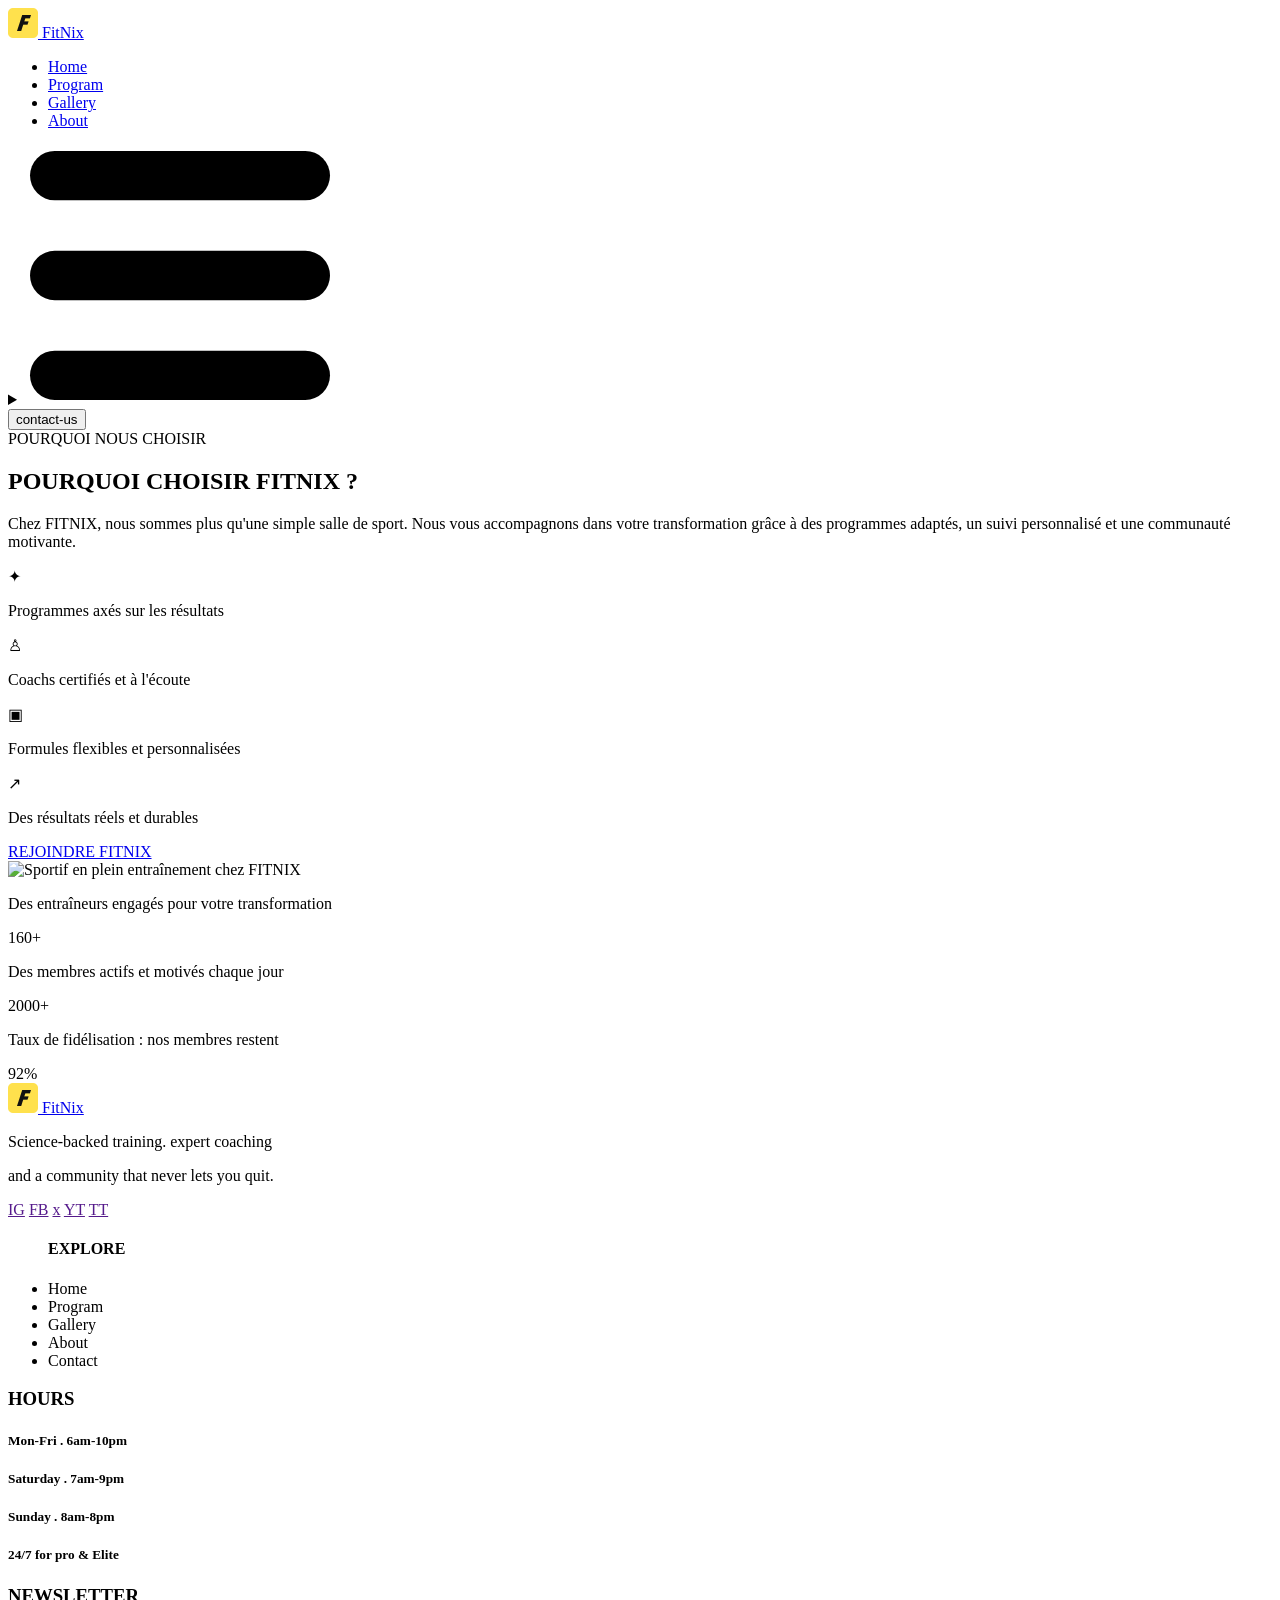
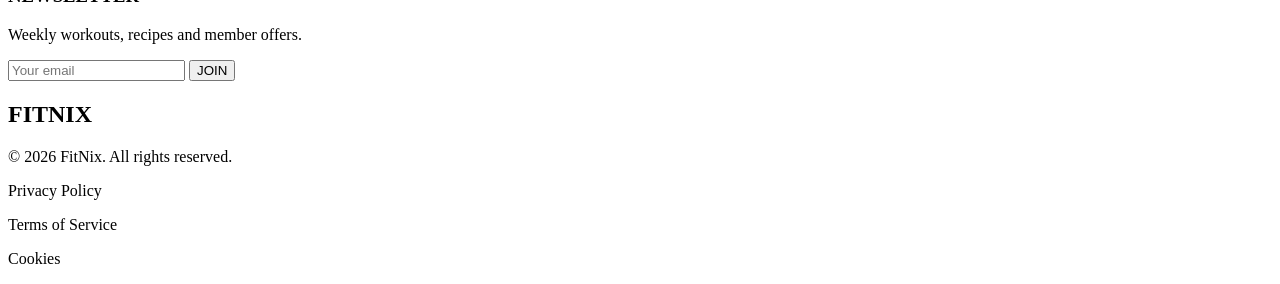
==== commit 76c8687e: "Merge branch 'main' into ilyass" ====
--- a/about.html
+++ b/about.html
@@ -5,8 +5,10 @@
     <meta charset="UTF-8">
     <meta name="viewport" content="width=device-width, initial-scale=1.0">
     <meta name="description" content="Découvrez pourquoi choisir FITNIX pour atteindre vos objectifs sportifs.">
-    <title>FITNIX | À propos</title>
-    <link rel="stylesheet" href="style.css">
+    <title>FITNIX | A website for a fitness gym</title>
+    <link rel="stylesheet" href="css/style.css">
+    <link rel="icon" href="logo_FitNix.png">
+    <link rel="canonical" href="https://fitnix-two.vercel.app/about.html">
 </head>
 
 <body>
@@ -16,7 +18,7 @@
         <div class="Menulogo">
             <div class="logo-div">
                 <a href="/" class="logo">
-                    <img src="logo_FitNix.png" id="Menu-icone" style="width:30px;height:30px;">
+                    <img src="logo_FitNix.png" alt="logo de FITNIX" id="Menu-icone" style="width:30px;height:30px;">
                     FitNix</a>
             </div>
             <ul class="Menu">
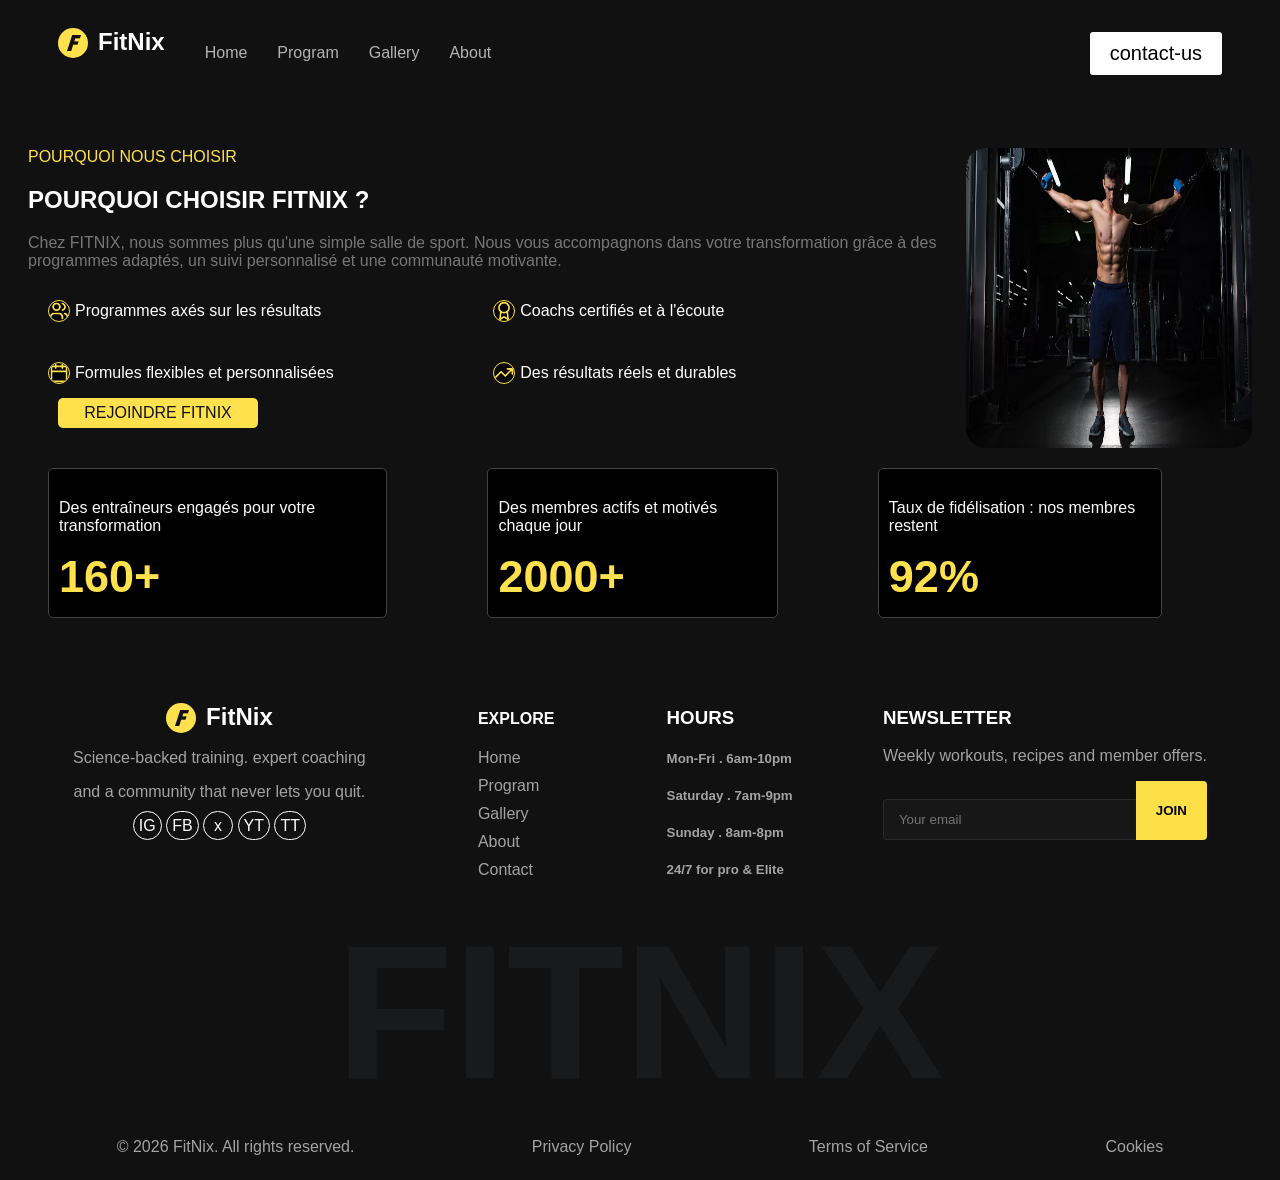
==== commit e2b61dbc: "CSS : update work hamza about page" ====
--- a/about.html
+++ b/about.html
@@ -6,7 +6,7 @@
     <meta name="viewport" content="width=device-width, initial-scale=1.0">
     <meta name="description" content="Découvrez pourquoi choisir FITNIX pour atteindre vos objectifs sportifs.">
     <title>FITNIX | A website for a fitness gym</title>
-    <link rel="stylesheet" href="css/style.css">
+    <link rel="stylesheet" href="style.css">
     <link rel="icon" href="logo_FitNix.png">
     <link rel="canonical" href="https://fitnix-two.vercel.app/about.html">
 </head>
@@ -14,7 +14,7 @@
 <body>
 
     <!-- PERSONNE 1 : HEADER / NAVBAR -->
-     <header class="Header">
+    <header class="Header">
         <div class="Menulogo">
             <div class="logo-div">
                 <a href="/" class="logo">
@@ -22,7 +22,7 @@
                     FitNix</a>
             </div>
             <ul class="Menu">
-                <li><a href="/" >Home</a></li>
+                <li><a href="/">Home</a></li>
                 <li><a href="/programmes.html">Program</a></li>
                 <li><a href="/gallerie.html">Gallery</a></li>
                 <li><a href="/about.html">About</a></li>
@@ -65,37 +65,37 @@
                     <div class="about-advantages">
 
                         <div class="about-advantage">
-                            <span class="about-icon">✦</span>
+                            <img src="/Images/contact-icone.png" class="about-icon">
                             <p>Programmes axés sur les résultats</p>
                         </div>
 
                         <div class="about-advantage">
-                            <span class="about-icon">♙</span>
+                            <img src="/Images/badge-icone.png" class="about-icon">
                             <p>Coachs certifiés et à l'écoute</p>
                         </div>
 
                         <div class="about-advantage">
-                            <span class="about-icon">▣</span>
+                            <img src="/Images/agenda-icone.png" class="about-icon">
                             <p>Formules flexibles et personnalisées</p>
                         </div>
 
                         <div class="about-advantage">
-                            <span class="about-icon">↗</span>
+                            <img src="/Images/arrow-icon.png" class="about-icon">
                             <p>Des résultats réels et durables</p>
                         </div>
 
                     </div>
 
-                    <a href="contact.html" class="btn-yellow">REJOINDRE FITNIX</a>
+                    <a href="contact-us.html" class="btn-yellow">REJOINDRE FITNIX</a>
                 </div>
 
                 <!-- PERSONNE 3 : IMAGE -->
                 <div class="about-image">
-                    <img src="images/about-gym.jpg" alt="Sportif en plein entraînement chez FITNIX">
+                    <img src="/Images/photo-1554344728-77cf90d9ed26 (1).avif"
+                        alt="Sportif en plein entraînement chez FITNIX">
                 </div>
 
             </div>
-
             <!-- PERSONNE 4 : LES STATISTIQUES -->
             <div class="about-stats">
 
@@ -178,7 +178,9 @@
         </div>
 
         <div class="Foter_FITNIX">
-            <span><h2>FITNIX</h2></span>
+            <span>
+                <h2>FITNIX</h2>
+            </span>
         </div>
         <div class="Bottom-Pied">
             <p>&copy; 2026 FitNix. All rights reserved.</p>
--- a/style.css
+++ b/style.css
@@ -0,0 +1,1351 @@
+@font-face {
+    font-family: 'Roboto';
+    src: url('/fonts/Roboto-Regular.ttf') format('truetype');
+    font-weight: 400;
+    font-style: normal;
+}
+
+body {
+    font-family: 'Roboto', sans-serif;
+    background-color: #111111;
+    color: white;
+    padding: 0 20px;
+}
+
+* {
+    box-sizing: border-box;
+}
+
+img {
+    max-width: 100%;
+    display: block;
+}
+
+.section-gallery {
+    padding: clamp(60px, 10vw, 130px) clamp(16px, 4vw, 24px);
+    background-color: #111111;
+}
+
+
+.conteneur-gallery {
+    max-width: 1200px;
+    margin: 0 auto;
+}
+
+.section-gallery-titre {
+    display: flex;
+    flex-direction: column;
+    align-items: center;
+    text-align: center;
+    margin-bottom: clamp(32px, 6vw, 56px);
+}
+
+.section-gallery-titre .tag {
+    display: flex;
+    justify-content: center;
+    align-items: center;
+    gap: 8px;
+    margin-bottom: 14px;
+    color: #FFE14D;
+    font-size: 12px;
+    font-weight: 600;
+    letter-spacing: 0.18em;
+}
+
+.section-gallery-titre .tag::before {
+    content: "";
+    width: 22px;
+    height: 2px;
+    background-color: #FFE14D;
+}
+
+.section-gallery-titre h2 {
+    font-family: "Bebas Neue", sans-serif;
+    font-size: clamp(48px, 8vw, 76px);
+    font-weight: 400;
+    line-height: 1;
+    letter-spacing: 0.5px;
+    color: white;
+    margin: 0;
+}
+
+.section-gallery-titre p {
+    max-width: 520px;
+    margin-top: 24px;
+    color: #A3A3A3;
+    font-size: clamp(14px, 2vw, 16px);
+    line-height: 1.7;
+    text-align: center;
+}
+
+.images-gallery {
+    display: grid;
+    grid-template-columns: 1fr 1fr 1fr;
+    gap: 20px;
+}
+
+.gallery-item {
+    position: relative;
+    overflow: hidden;
+    aspect-ratio: 4 / 3;
+    background-color: #222222;
+    outline: 2px solid transparent;
+    outline-offset: -2px;
+    transition: outline-color 0.3s ease;
+    border-radius: 25px;
+}
+
+.gallery-item img {
+    width: 100%;
+    height: 100%;
+    object-fit: cover;
+    transition: transform 0.6s ease;
+}
+
+.gallery-item:hover {
+    outline-color: #FFE14D;
+}
+
+.gallery-item:hover img {
+    transform: scale(1.06);
+}
+
+/* ---------- Carousel ---------- */
+.carouselle {
+    margin-top: 40px;
+    overflow-x: auto;
+    width: 100%;
+}
+
+.caroussel-Images {
+    display: flex;
+    gap: 20px;
+    width: max-content;
+}
+
+.caroussel-Images img {
+    width: clamp(200px, 30vw, 300px);
+    flex-shrink: 0;
+}
+
+.carouselle-texte {
+    margin-top: clamp(48px, 8vw, 96px);
+    text-align: center;
+
+}
+
+.carouselle-texte h3 {
+    font-family: "Bebas Neue", sans-serif;
+    font-size: clamp(28px, 4vw, 44px);
+    font-weight: 400;
+    line-height: 1.1;
+    letter-spacing: 0.5px;
+    color: white;
+    margin: 0;
+}
+
+/* Tablet */
+@media (max-width: 900px) {
+    .images-gallery {
+        grid-template-columns: repeat(2, 1fr);
+        gap: 16px;
+    }
+
+    .gallery-item {
+        border-radius: 20px;
+    }
+}
+
+/* Mobile */
+@media (max-width: 560px) {
+    .images-gallery {
+        grid-template-columns: 1fr;
+        gap: 14px;
+    }
+
+    .gallery-item {
+        border-radius: 16px;
+    }
+
+    .caroussel-Images {
+        gap: 12px;
+    }
+}
+
+
+/* header part  */
+.Header {
+    display: flex;
+    justify-content: space-between;
+    align-items: center;
+    padding: 20px 50px;
+    background-color: #111111;
+    color: white;
+    position: sticky;
+    top: 0;
+    left: 0;
+    width: calc(100% + 40px);
+    margin-left: -20px;
+    box-sizing: border-box;
+    z-index: 1000;
+}
+
+.Menu {
+    display: flex;
+    list-style: none;
+    gap: 30px;
+}
+
+.logo {
+    display: flex;
+    gap: 10px;
+    font-weight: bold;
+    font-size: 24px;
+    text-decoration: none;
+    color: white;
+}
+
+.Menulogo {
+    display: inline-flex;
+}
+
+.Menu li a {
+    color: #b3b3b3;
+    font-size: 16px;
+    text-decoration: none;
+}
+
+.Menu li a:hover {
+    color: #ffffff;
+}
+
+.logo-div {
+    display: flex;
+    flex-direction: column;
+    align-items: center;
+}
+
+.contact-button {
+    color: #000;
+    background-color: #ffffff;
+    border: none;
+    border-radius: 3px;
+    font-size: 20px;
+    padding: 10px 20px;
+    font-weight: bold;
+    font-family: "Bebas Neue", sans-serif;
+    font-weight: 400;
+    font-style: normal;
+}
+
+details {
+    display: none;
+    color: #000;
+    background-color: #ffffff;
+    text-align: center;
+    padding: 10px;
+    font-family: "Bebas Neue", sans-serif;
+    position: absolute;
+    right: 40px;
+    top: 20px;
+
+    text-decoration: none;
+    border-radius: 3px;
+}
+
+.Menu2 li {
+    list-style: none;
+    text-decoration: none;
+    text-align: center;
+}
+
+.Menu2 li a {
+    color: #000;
+    text-decoration: none;
+}
+
+details summary {
+    display: flex;
+    justify-content: center;
+}
+
+.menu-icon {
+    width: 15px;
+    height: 15px;
+}
+
+@media (max-width: 768px) {
+    .contact-button {
+        display: none;
+    }
+
+    .Header {
+        padding: 20px 10px;
+        justify-content: space-between;
+    }
+
+    .Menu {
+        display: none;
+    }
+
+    details {
+        display: block;
+
+    }
+}
+
+.Menu2 {
+    list-style: none;
+    padding: 0;
+    margin: 10px;
+    display: flex;
+    flex-direction: column;
+    align-items: center;
+    gap: 15px;
+}
+
+/* page accuiell :  */
+
+/* section 1 : */
+
+.Accueil {
+    background-image: url(/Images/bg-hero.jpg);
+    background-position: 50% 25%;
+    background-size: 80%;
+    display: flex;
+    align-items: center;
+    justify-content: center;
+    gap: 150px;
+    height: 575px;
+    padding: 0 100px;
+    width: calc(100% + 40px);
+    margin-left: -20px;
+}
+
+.title_div {
+    width: 200%;
+}
+
+.title_div p {
+    color: white;
+    font-size: 10px;
+}
+
+.title_div h1 {
+    font-size: 80px;
+    color: white;
+}
+
+.image-hero {
+    display: flex;
+    gap: 30px
+}
+
+.image-hero img {
+    width: 17.5%;
+    height: 85px;
+    border-radius: 10px;
+    border: #777777 solid 2px;
+}
+
+.image-hero p {
+    padding-top: 45px;
+    font-size: 12px;
+}
+
+.image-hero span {
+    color: #FFE14D;
+}
+
+.experiance {
+    margin-left: 170px;
+    margin-bottom: 200px;
+    padding-left: 5px;
+    border-left: 1px solid #FFE14D;
+}
+
+.experiance p {
+    color: white;
+    font-size: 10px;
+    margin-bottom: -10px;
+}
+
+.experiance h3 {
+    color: #FFE14D;
+    font-size: 20px;
+}
+
+.join {
+    padding-right: 20px;
+}
+
+.join p {
+    font-size: 15px;
+    color: white;
+}
+
+.join button {
+    padding: 10px;
+    border-radius: 5px;
+    border-color: #FFE14D;
+    color: #111111;
+    background-color: #FFE14D;
+}
+
+/* section 2 : */
+.lignejaune {
+    width: calc(100% + 40px);
+    margin-left: -20px;
+    height: 40px;
+    background-color: #FFE14D;
+    margin-bottom: 30px;
+}
+
+.line {
+    display: flex;
+    justify-content: flex-start;
+    align-items: center;
+    height: 100%;
+}
+
+.line ul {
+    display: flex;
+    gap: 50px;
+    color: #111111;
+}
+
+/* section 3 : */
+.adoutsection {
+    display: flex;
+    padding: 40px 100px;
+    gap: 50px;
+}
+
+.adoutsection img {
+    width: 40%;
+    height: 500px;
+    margin-right: 50px;
+    border-radius: 15px;
+    box-shadow: #777777 1px 1px 5px;
+}
+
+.part-description {
+    display: flex;
+    flex-direction: column;
+    justify-content: center;
+    align-items: center;
+}
+
+.adoutTitle h5 {
+    font-size: x-small;
+    color: #FFE14D;
+    margin-bottom: 0;
+
+}
+
+.adoutTitle h2 {
+    font-size: 35px;
+    margin-top: 0px;
+    color: white;
+}
+
+.adoutTitle p {
+    color: #777777;
+}
+
+.adoutOption {
+    display: flex;
+    justify-self: flex-start;
+}
+
+.adoutOption h3 {
+    color: white;
+    font-size: 25px;
+    margin-bottom: 0;
+}
+
+.adoutOption p {
+    color: #777777;
+    margin-top: 1px;
+    margin-bottom: 60px;
+}
+
+.btn-description {
+    display: flex;
+    justify-self: start;
+    width: 100%;
+}
+
+.btn-description button {
+    padding: 10px;
+    border-radius: 5px;
+    border-color: #FFE14D;
+    color: #111111;
+    background-color: #FFE14D;
+}
+
+/* section 4 : */
+.testimonials {
+    padding: 0 100px;
+    margin-bottom: 75px;
+}
+
+.testimonialshead {
+    width: 100%;
+    display: flex;
+    margin-bottom: 50px;
+}
+
+.tewt-testimonialshead {
+    width: 100%;
+}
+
+.tewt-testimonialshead h5 {
+    font-size: x-small;
+    color: #FFE14D;
+    margin-bottom: 0;
+}
+
+.btn-testimonialshead {
+    width: 100%;
+    display: flex;
+    justify-content: end;
+    gap: 5px;
+}
+
+.tewt-testimonialshead h2 {
+    font-size: 35px;
+    margin-top: 0px;
+    color: white;
+}
+
+.left,
+.right {
+    border-radius: 100%;
+    width: 50px;
+    height: 50px;
+}
+
+.left svg,
+.right svg {
+    width: 25px;
+    height: 25px;
+}
+
+.left {
+    background-color: #111111;
+    border: #FFE14D solid 1px;
+}
+
+.left:hover {
+    border: #FFE14D solid 3px;
+}
+
+.right {
+    background-color: #FFE14D;
+    border: #777777 solid 1px;
+}
+
+.right:hover {
+    border: #777777 solid 3px;
+}
+
+.testimonial-grid {
+    display: flex;
+    gap: 20px;
+}
+
+.card {
+    background-color: rgba(119, 119, 119, 0.3);
+    padding: 20px;
+    border-radius: 15px;
+}
+
+.stars {
+    color: #FFE14D;
+}
+
+.card p {
+    color: white;
+}
+
+.who {
+    display: flex;
+    margin-left: 50px;
+    gap: 10px;
+}
+
+.img-class {
+    margin-left: -40px;
+    margin-top: 15px;
+}
+.who img {
+    border-radius: 100%;
+    height: 40px;
+    width: 40px;
+
+}
+
+.who h3 {
+    margin-bottom: 5px;
+    color: white;
+}
+
+.who h5 {
+    margin-top: 0;
+    color: #777777;
+}
+
+
+@media (max-width: 768px) {
+    .Accueil {
+        display: inline;
+        padding: 0 5px;
+        margin-bottom: 20px;
+    }
+
+    .title_div {
+        width: 100%;
+    }
+
+    .title_div h1 {
+        font-size: 50px;
+    }
+
+    .experiance {
+        margin-left: 0px;
+        margin-bottom: 0px;
+        padding-left: 8px;
+        border-left: 1px solid #FFE14D;
+    }
+
+    .image-hero {
+        display: block;
+        gap: 0px
+    }
+
+    .image-hero img {
+        width: 80%;
+        height: 60%;
+        align-items: center;
+        display: block;
+        margin: 0 auto;
+    }
+
+    .image-hero p {
+        padding-top: 10px;
+        font-size: 12px;
+        color: #777777;
+    }
+
+    .join p {
+        color: #777777;
+    }
+
+    .btn-join {
+        margin-top: 50px;
+        display: flex;
+        justify-content: center;
+        align-items: center;
+    }
+
+    /* section 3 : */
+
+    .adoutsection {
+        margin-top: 20px;
+        margin-bottom: 20px;
+        display: inline;
+        gap: 0;
+    }
+
+    .adoutsection img {
+        display: none;
+    }
+
+    .adoutOption {
+        display: flex;
+        flex-direction: column;
+        justify-content: center;
+        align-items: center;
+    }
+
+    .adoutOption p {
+        margin-bottom: 5px;
+    }
+
+    .btn-description {
+        display: flex;
+        justify-content: center;
+        width: 100%;
+        margin: 30px 0;
+    }
+
+    /* section 4 : */
+    .testimonials {
+        margin: 0;
+        padding: 0;
+    }
+
+    .tewt-testimonialshead {
+        width: 100%;
+    }
+
+    .btn-testimonialshead {
+        display: none;
+    }
+
+    .testimonial-grid {
+        flex-direction: column;
+        margin-bottom: 30px;
+    }
+}
+.Foter {
+    display: flex;
+    flex-wrap: wrap;
+}
+.Réseau_social *{
+    color: #ffffff;
+    text-decoration: none;
+    padding: 5px;
+    border-radius: 20px;
+    border-color: #222222;
+    border: 1px solid;
+}
+.Réseau_social .x {
+    padding-inline: 10px;
+}
+.logo-Réseau {
+    display: flex;
+    flex-wrap: wrap;
+    flex-direction: column;
+    align-items: center;
+}
+.logo-Réseau {
+    text-align: center;
+        margin-top: 15px;
+
+}
+footer{
+    display: block;
+}
+.footer1 *{
+    text-decoration: none;
+    list-style: none;
+}
+.footer1{
+display: flex;
+flex-wrap: wrap;
+justify-items: center;
+justify-content: space-around;
+}
+.Foter_FITNIX {
+    text-align: center;
+    color: #191A1C;
+}
+.Foter_FITNIX h2 {
+    max-width: 100%;
+    width: auto;
+    margin: 0;
+    font-size: 15vw;
+}
+.Bottom-Pied{
+    display: flex;
+    flex-direction: row;
+    justify-content: space-around;
+
+}
+.menu-pied {
+    padding: 0px;
+
+
+}
+.menu-pied {
+
+margin: 22px;    
+}
+
+.menu-pied li  {
+    margin-top: 10px;
+}
+
+footer p , .menu-pied li,.HOURS  h5 {
+    color: #A3A3A3;
+}
+
+.email {
+  flex: 1;
+  background-color: #171717;
+  border: 1px solid #2a2a2a;
+  border-right: none;
+  padding: 12px 15px;
+  color: #fff;
+  border-radius: 4px 0 0 4px;
+  outline: none;
+}
+
+.NEWSLETTER form {
+  display: flex;
+}
+
+.JOIN {
+  background-color: #fde047;
+  color: #000;
+  border: none;
+  padding: 0 20px;
+  font-weight: bold;
+  border-radius: 0 4px 4px 0;
+  cursor: pointer;
+}
+
+
+/* page programme */
+/* section1 */
+
+
+.programme-section1{
+  background-image: url(Images/p9.png);
+  height: 700px;
+  margin-bottom: 50px;
+     
+
+}
+
+ .programme-parent1 {
+  display: flex;
+  justify-content: center;
+  gap: 10px;
+  flex-direction: column;
+}
+.programme-title div{
+    display: flex;
+    align-items: center;
+    gap: 5px;
+  } 
+.programme-title div p{
+    width: 30px;
+    height: 3px;
+    background-color: #debd17;
+    border-radius: 2px;
+}
+.programme-nos {
+  color: #c0a313;
+}
+
+.programme-description{
+  line-height: 1.5;
+  font-weight: bold;
+  font-size: 13px;
+  color: #777777;
+  margin-left: 170px;
+} 
+ 
+.programme-description span{
+  display:block;
+}
+
+.programme-title h2{
+    font-size: 60px;
+    margin-left: 170px;
+    margin-top: 120px;
+    margin-bottom: 0px;
+  }
+   .programme-title h2 span {
+      color: #eac50d;
+    } 
+ 
+  
+    .btn {
+      border:3px  solid;
+      background-color: #FFE14D;
+      width: 350px;
+      height: 60px;
+     border-radius: 25px;
+     font-weight: bold;
+     text-align: center;
+      margin-left: 170px;
+      font-size: 20px;
+    }
+/* title-programme */
+.title-programme {
+  display: flex;
+  flex-direction: column;
+  align-items: center;
+  gap: 0px;
+  margin-bottom: 30px;
+}
+.title-programme  p{
+  margin-top: 0px;
+  color: #777777;
+  padding-top: 0px;
+  line-height: 0.5;
+}
+
+.title-programme div {
+width: 50px;
+height: 5px;
+background-color: #FFE14D;
+border-radius: 10px;
+}
+/* section_cart */
+.programme-section2{
+margin-left: 40px;
+margin-right: 40px;
+margin-top: 50px;
+}
+.programme-card-parent {
+  display: grid;
+  grid-template-columns: 1fr 1fr 1fr 1fr;
+  gap: 20px;
+}
+
+img{
+   width: 100%;;
+   height: 250px;
+   border-radius: 20px ;
+}
+.programme-card {
+      border-radius: 20px ;
+      position: relative;
+      width: 100%;
+      height: 450px;
+      border:1px solid rgba(255, 215, 0, 0.35) ;
+      box-shadow: #a7a28a 5px 5px 5px;
+      /* background-color: #292D32; */
+}
+.programme-number{
+  padding-top:10 0px ;
+    position: absolute;
+    top: 20px;
+    left: 20px;
+    color: #FFE14D;
+}
+.programme-info{
+      padding: 20px; 
+      
+}
+.programme-info p{
+  color: #777777;
+}
+
+.programme-details {
+color: #FFE14D;
+
+}
+.programme-details :first-child{
+  margin-right: 30px;
+}
+/* 3eme partie */
+.plan-heading p:first-child{
+    width: 30px;
+    height: 3px;
+    background-color: #debd17;
+    border-radius: 2px;
+}
+.plan-nos-title {
+    display: flex;
+  gap: 10px;
+  color: #FFE14D;
+  margin-top: 30px;
+ 
+}
+.plan-heading {
+  display: flex;
+  align-items: center;
+  justify-content: center;
+  flex-direction: column;
+}
+.plan-heading h2 + p{
+ margin-top: 0px;
+ color: #777777;
+}
+.plan-toggle {
+  border: 1px solid #777777;
+  border-radius: 25px;
+  padding: 20px;
+  padding-left: 0px;
+}
+.plan-toggle .toggle-option-active {
+  border-radius: 25px;
+    border: 2px solid #0a0909;
+    padding: 20px;
+    background-color: #FFE14D;
+    color: #111111;
+
+}
+
+/* formule */
+.plan-card-parent {
+  display: flex;
+  justify-content: center;
+  gap: 50px;
+}
+.plan-card {
+  background-color: #191A1C;
+  display: flex;
+  align-items: start;
+  flex-direction: column;
+  padding: 5px 20px ;
+  border-radius: 25px;
+  padding-top: 5px;
+  
+}
+.plan-card h3{
+  font-size: 20px;
+}
+.plan-description {
+  color: #777777;
+  margin-top: 0px;
+}
+.plan-price .dolar{
+  color: #FFE14D;
+  position: absolute;
+  top: 0px;
+  left: 0px;
+}
+.plan-price{
+  position: relative;
+}
+.plan-price .number{
+  color: #FFE14D;
+  font-size: 40px;
+  margin-left: 10px;
+}
+.plan-features {
+  color: #bfbfbf;
+}
+.btn-outline {
+  display: block;
+  border: 1px solid #777777;
+  list-style: none;
+  text-decoration: none;
+  color: white;
+  width: 80%;
+  height: 30px;
+  border-radius: 10px;
+  text-align: center;
+  padding-top: 6px;
+}
+hr {
+  width: 100%;
+}
+.plan-card-parent {
+  margin-top: 50px;
+}
+.tete-formule-pro {
+  display: flex;
+  gap: 40px ;
+}
+.tete-formule-pro span{
+  margin-top: 12px;
+  border: 1px solid #777777;
+  border-radius: 10px;
+  color: #FFE14D;
+  background-color: #0a0909;
+  text-align: center;
+  padding-top: 9px;
+  width: 180px;
+  margin-bottom: 10px;
+  
+}
+.plan-card-pro{
+  background-color: #FFE14D;
+   padding: 5px 20px ;
+  border-radius: 25px;
+  padding-top: 5px;
+  color: #0a0909;
+}
+.plan-card-pro .plan-price span {
+    color: black;
+    font-weight: bold;
+}
+.plan-card-pro .plan-features li {
+    color: black;
+    font-weight: bold;
+}
+.plan-card-pro .plan-description{
+  color: #111111;
+}
+.btn-dark {
+    display: block;
+    width: 90%;
+    padding: 12px;
+    margin: 20px  0px;
+    border: 1px solid #777777;
+    text-decoration: none;
+    color: white;
+    border-radius: 6px;
+    text-align: center;
+    background-color: #0a0909;
+}
+/* contact */
+.body-contact {
+  background-image:
+    url("/Images/p7.png");
+   background-position: center;
+   background-repeat: no-repeat;
+  color: white;
+}
+
+.grand-parent-contact {
+  display: flex;
+  justify-content: space-between;
+  align-items: center;
+  gap: 60px;
+  max-width: 1400px;
+  margin: 0 auto;
+}
+  
+
+.contact-us {
+  display: flex;
+  align-items: center;
+  gap: 10px;
+}
+
+.contact-us div {
+  width: 32px;
+  height: 3px;
+  background: #FFE14D;
+  border-radius: 5px;
+}
+
+.contact-us h5 {
+  color: #FFE14D;
+  letter-spacing: 2px;
+}
+
+.big-title-contact p {
+  font-size: 50px;
+  font-weight: 800;
+  line-height: 1.15;
+  margin: 22px 0;
+}
+
+.big-title-contact p span {
+  display: block;
+  color: #FFE14D;
+}
+
+.parent-contact-us .discription {
+  color: #b8b8b8;
+  line-height: 1.8;
+}
+
+.parent-contact-us .discription span {
+  display: block;
+}
+
+/* contact information */
+.adress,.tele,.email {
+  display: flex;
+  align-items: center;
+  gap: 20px;
+  margin-top: 18px;
+}
+
+.icon {
+  width: 48px;
+  height: 48px;
+}
+
+.email{
+  gap:40px;
+}
+
+/* form */
+.title-form-contact {
+  display: flex;
+  flex-direction: column;
+  gap: 20px;
+  align-items: stretch;
+  width: 500px;
+  margin-top: 100px;
+}
+
+.title-form-contact h3 {
+  margin: 0px;
+  text-align: center;
+  font-size: 24px;
+ 
+}
+
+.form {
+  display: flex;
+  flex-direction: column;
+  gap: 18px;
+  width: 100%;
+  padding: 30px;
+  border: 1px solid #472f02;
+  border-radius: 20px;
+  background: #0F0F0FD1;
+}
+
+.form input,.form select,.form textarea {
+  border: 1px solid #414141;
+  border-radius: 10px;
+  background: rgba(255, 255, 255, 0.03);
+  color: white;
+  font: inherit;
+  font-size: 14px;
+  outline: none;
+  transition: border 1s ease;
+}
+.form input,.form select {
+  height: 48px;
+}
+
+.form input::placeholder,.form textarea::placeholder {
+  color: #aaa;
+}
+
+/* select */
+.form select option {
+  background: #151515;
+outline: none;  
+color: white;
+  
+}
+
+/* focus */
+.form input:focus,.form select:focus,.form textarea:focus {
+  border-color: #FFE14D;
+}
+
+/* textearea */
+.form textarea {
+  min-height: 120px;
+}
+
+/* button */
+.form button {
+  width: 100%;
+  padding: 15px;
+  margin: 0;
+  border: 1px solid #FFE14D;
+  border-radius: 10px;
+  background: #FFE14D;
+  color: #111;
+  font-size: 14px;
+  font-weight: 800;
+  transition: transform 1s ease, background-color 1s ease
+}
+
+.form button:hover {
+  background: #fff078;
+  transform: translateY(-2px);
+}
+
+
+/* mobile */
+@media (max-width: 760px) {
+  .grand-parent-contact {
+    flex-direction: column;
+    align-items: center;
+  }
+
+  .title-form-contact {
+    width: 100%;
+    margin-top: 10px;
+  }
+ 
+
+  .icon {
+    width: 42px;
+    height: 42px;
+  }
+  .adress , .tele, .email {
+    gap: 0px;
+  }
+}
+
+/* section about */
+
+.about-section{
+  height: 100%;
+  margin: 50px 0;
+}
+.about-info{
+  color:rgb(255, 255, 255);
+}
+
+.about-small-title{
+  color: #FFE14D;
+}
+
+.about-description{
+  color: #777777;
+}
+.about-parent{
+  display: flex;
+  gap: 20px;
+}
+.about-advantages{
+  color: rgb(255, 255, 255);
+  display: grid;
+  grid-template-columns: 1fr 1fr;
+  gap: 12px;
+  padding: 0 20px;
+}
+
+.about-advantage{
+  display: flex;
+  align-items: center;
+  gap: 5px; 
+}
+.about-image img{
+  width: 100%;
+  height: 300px;
+}
+.btn-yellow{
+  display: flex;
+  height: 30px;
+  width: 200px;
+  justify-content: center;
+  align-items:center ;
+  color: #111111;
+  background-color: #FFE14D;
+  border: #FFE14D;
+  margin-left: 30px;
+  border: 1px none #424242;
+  border-radius: 5px;
+  text-decoration: none;
+}
+
+.about-stats{
+  color: rgb(252, 252, 253);
+  display: flex;
+  width: 100%;
+  gap: 30px;
+  padding: 20px;
+}
+
+.about-stat{
+  border: 1px solid #424242;
+  border-radius: 5px;
+  background-color: black;
+  margin-right:70px ;
+  padding-left: 10px;
+  padding-right: 10px;
+  padding-bottom: 14px;
+  padding-top: 14px;
+}
+
+.about-stat-number{
+  color: #FFE14D;
+  font-size: 45px;
+  font-weight: bold;
+}
+
+.about-icon{
+  border: 1px solid #FFE14D;
+  border-radius: 25px;
+  background-color: rgb(4, 4, 4);
+  width: 22px ;
+  height: 22px;
+} 
+
+@media (max-width: 768px){
+  
+}
+
+/* fin about */
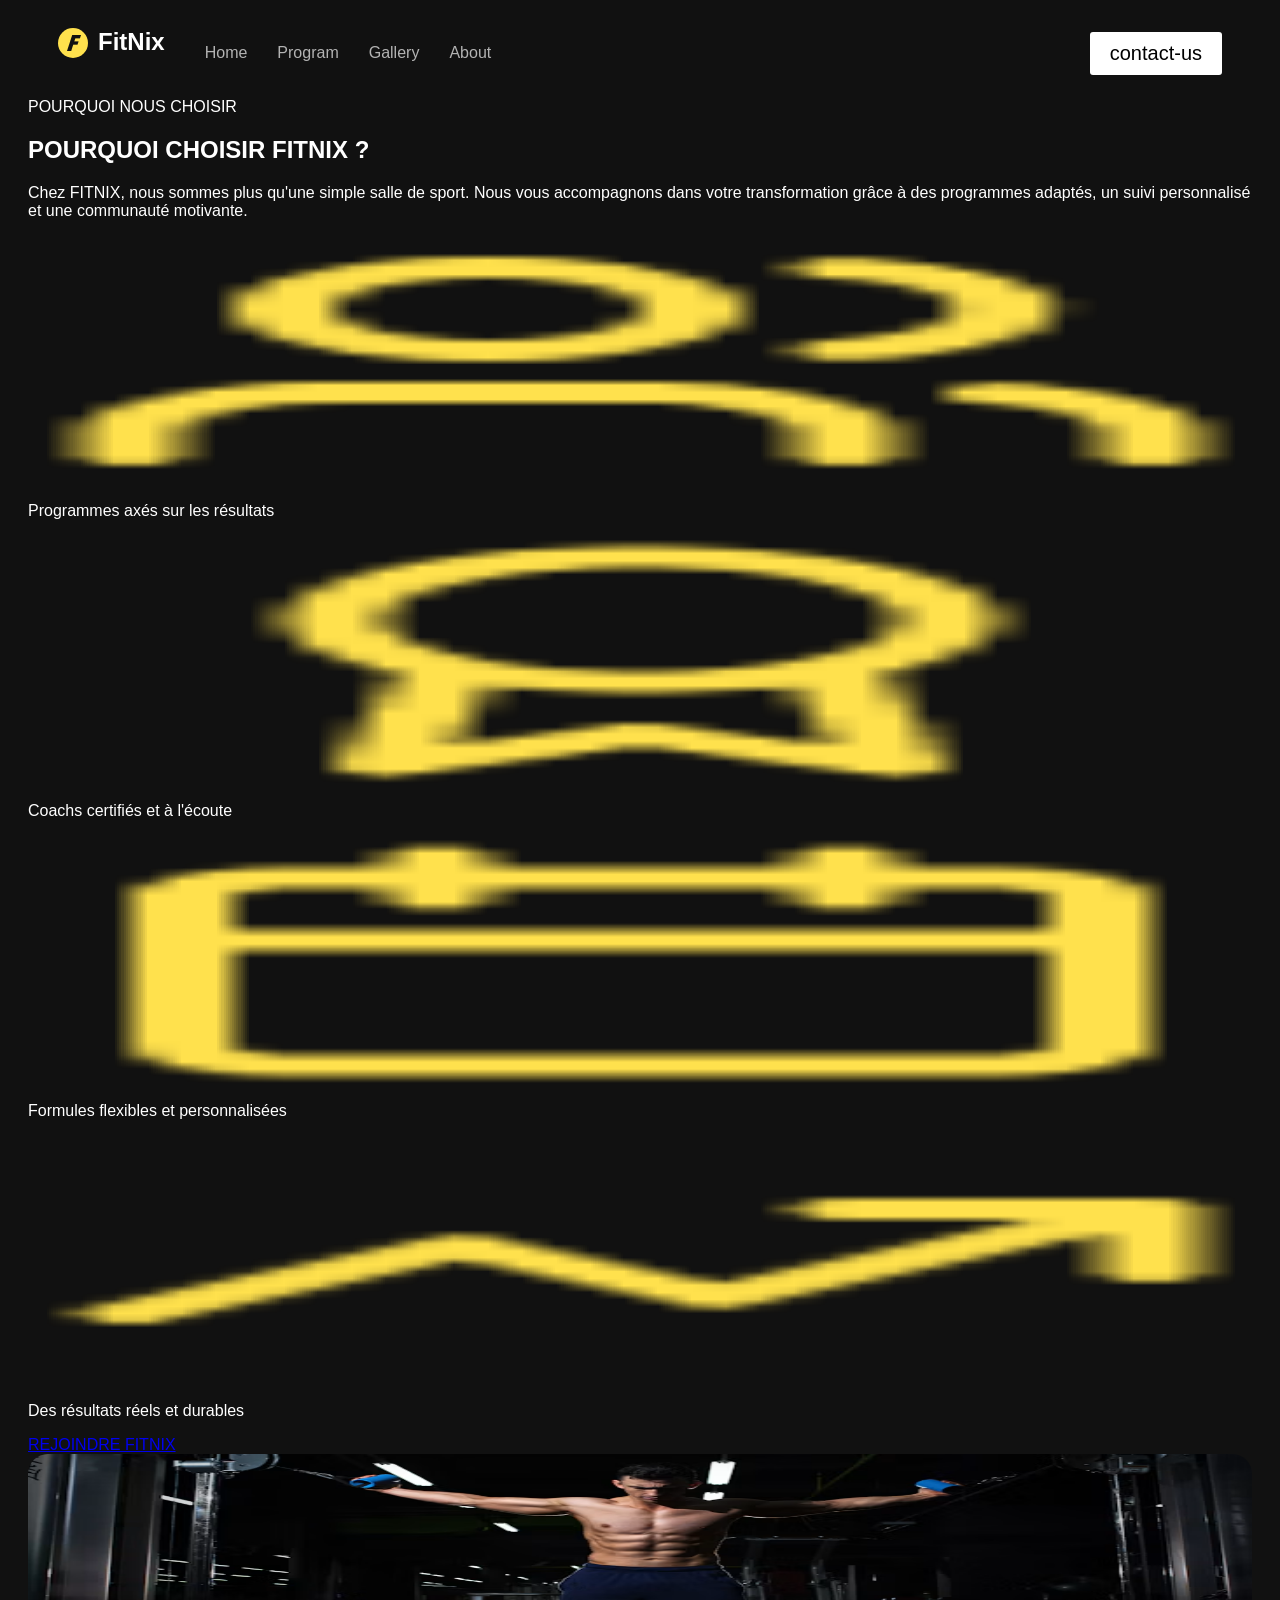
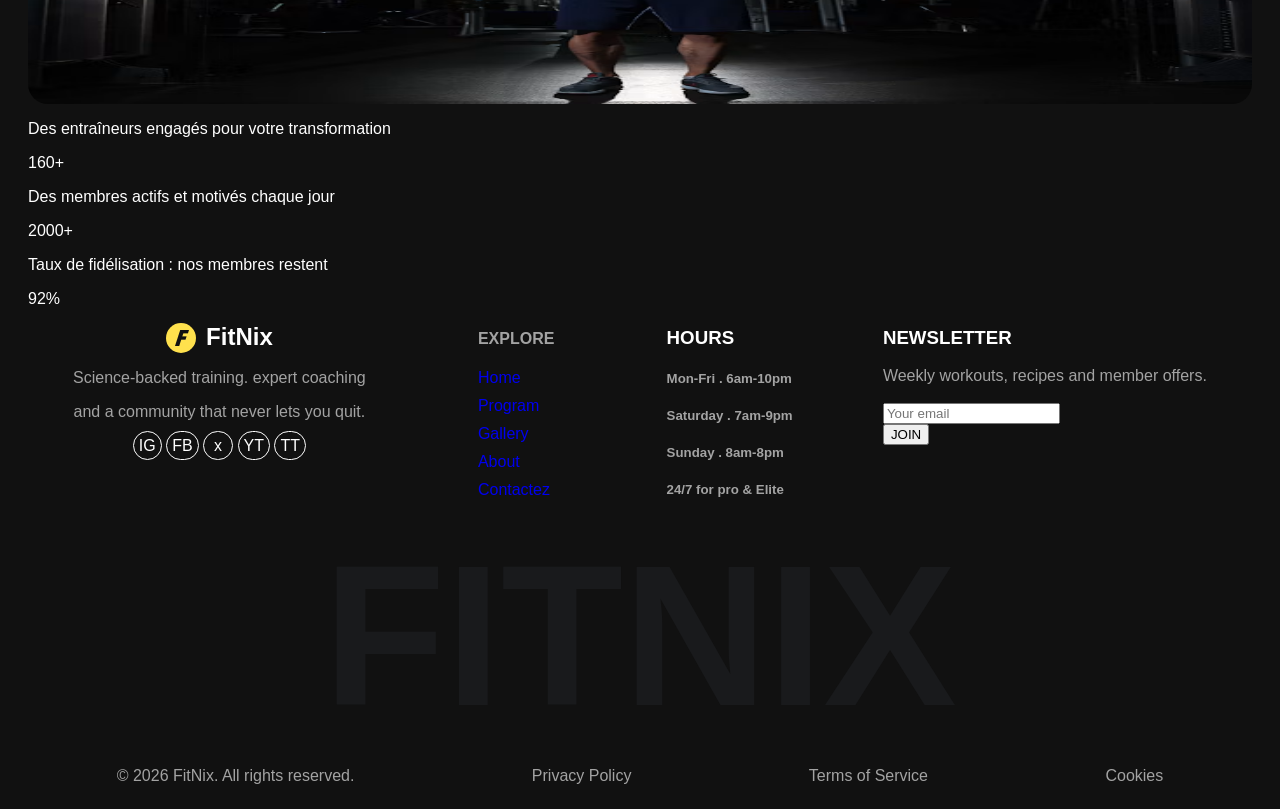
==== commit 3424cb07: "SEO : ameliorer part accessibility in seo techenique" ====
--- a/about.html
+++ b/about.html
@@ -17,15 +17,15 @@
     <header class="Header">
         <div class="Menulogo">
             <div class="logo-div">
-                <a href="/" class="logo">
-                    <img src="logo_FitNix.png" alt="logo de FITNIX" id="Menu-icone" style="width:30px;height:30px;">
+                <a href="/" class="logo" aria-label="to page home">
+                    <img src="logo_FitNix.png" id="Menu-icone" alt="logo de FITNIX" style="width:30px;height:30px;">
                     FitNix</a>
             </div>
             <ul class="Menu">
-                <li><a href="/">Home</a></li>
-                <li><a href="/programmes.html">Program</a></li>
-                <li><a href="/gallerie.html">Gallery</a></li>
-                <li><a href="/about.html">About</a></li>
+                <li><a href="/" aria-label="to page home">Home</a></li>
+                <li><a href="/programmes.html" aria-label="to page program">Program</a></li>
+                <li><a href="/gallerie.html" aria-label="to page gallery">Gallery</a></li>
+                <li><a href="/about.html" aria-label="to page about">About</a></li>
             </ul>
         </div>
         <details>
@@ -33,15 +33,16 @@
                 <img src="Images/menu-icon.svg" alt="Menu" class="menu-icon">
             </summary>
             <ul class="Menu2">
-                <li><a href="/">Home</a></li>
-                <li><a href="/programmes.html">Program</a></li>
-                <li><a href="/gallerie.html">Gallery</a></li>
-                <li><a href="/about.html">About</a></li>
+                <li><a href="/" aria-label="to page home">Home</a></li>
+                <li><a href="/programmes.html" aria-label="to page program">Program</a></li>
+                <li><a href="/gallerie.html" aria-label="to page gallery">Gallery</a></li>
+                <li><a href="/about.html" aria-label="to page about">About</a></li>
+                <li><a href="/contact-us.html" aria-label="to page Contact Us"> Contactez</a></li>
             </ul>
         </details>
-        <button class="contact-button">contact-us</button>
+        <button class="contact-button" onclick="window.location.href='/contact-us.html'">contact-us</button>
+    </header>
 
-    </header>
 
 
     <main>
@@ -65,28 +66,29 @@
                     <div class="about-advantages">
 
                         <div class="about-advantage">
-                            <img src="/Images/contact-icone.png" class="about-icon">
+                            <img src="/Images/contact-icone.png" class="about-icon" alt="icon contact">
                             <p>Programmes axés sur les résultats</p>
                         </div>
 
                         <div class="about-advantage">
-                            <img src="/Images/badge-icone.png" class="about-icon">
+                            <img src="/Images/badge-icone.png" class="about-icon" alt="icon badge">
                             <p>Coachs certifiés et à l'écoute</p>
                         </div>
 
                         <div class="about-advantage">
-                            <img src="/Images/agenda-icone.png" class="about-icon">
+                            <img src="/Images/agenda-icone.png" class="about-icon" alt="icon agenda">
                             <p>Formules flexibles et personnalisées</p>
                         </div>
 
                         <div class="about-advantage">
-                            <img src="/Images/arrow-icon.png" class="about-icon">
+                            <img src="/Images/arrow-icon.png" class="about-icon" alt="arrow icon">
                             <p>Des résultats réels et durables</p>
                         </div>
 
                     </div>
 
-                    <a href="contact-us.html" class="btn-yellow">REJOINDRE FITNIX</a>
+                    <a href="contact-us.html" class="btn-yellow"
+                        aria-label="goin to page contact-us pour REJOINDRE">REJOINDRE FITNIX</a>
                 </div>
 
                 <!-- PERSONNE 3 : IMAGE -->
@@ -129,8 +131,8 @@
     <footer>
         <div class="footer1">
             <div class="logo-Réseau">
-                <a href="/" class="logo">
-                    <img src="logo_FitNix.png" id="Menu-icone" style="width:30px;height:30px;">
+                <a href="/" class="logo" aria-label="to page Home">
+                    <img src="logo_FitNix.png" id="Menu-icone" style="width:30px;height:30px;" alt="logo de FITNIX">
                     FitNix</a>
                 <span>
                     <p>Science-backed training. expert coaching </p>
@@ -149,12 +151,12 @@
             <div class="EXPLORE">
                 <nav aria-label="Navigation du pied de page">
                     <ul class="menu-pied">
-                        <h4>EXPLORE</h4>
-                        <li><a href="index.html"></a>Home</li>
-                        <li><a href="programmes.html"></a>Program</li>
-                        <li><a href="gallerie.html"></a>Gallery</li>
-                        <li><a href="about.html"></a>About</li>
-                        <li><a href="contact-us.html"></a>Contact</li>
+                        <li><h4>EXPLORE</h4></li>
+                        <li><a href="/" aria-label="to page home">Home</a></li>
+                        <li><a href="/programmes.html" aria-label="to page program">Program</a></li>
+                        <li><a href="/gallerie.html" aria-label="to page gallery">Gallery</a></li>
+                        <li><a href="/about.html" aria-label="to page about">About</a></li>
+                        <li><a href="/contact-us.html" aria-label="to page Contact Us"> Contactez</a></li>
                     </ul>
                 </nav>
             </div>
--- a/style.css
+++ b/style.css
@@ -1,800 +1,789 @@
 @font-face {
-    font-family: 'Roboto';
-    src: url('/fonts/Roboto-Regular.ttf') format('truetype');
-    font-weight: 400;
-    font-style: normal;
+  font-family: 'Roboto';
+  src: url('/fonts/Roboto-Regular.ttf') format('truetype');
+  font-weight: 400;
+  font-style: normal;
 }
 
 body {
-    font-family: 'Roboto', sans-serif;
-    background-color: #111111;
-    color: white;
-    padding: 0 20px;
+  font-family: 'Roboto', sans-serif;
+  background-color: #111111;
+  color: white;
+  padding: 0 20px;
 }
 
 * {
-    box-sizing: border-box;
+  box-sizing: border-box;
 }
 
 img {
-    max-width: 100%;
+  max-width: 100%;
+  display: block;
+}
+
+.section-gallery {
+  padding: clamp(60px, 10vw, 130px) clamp(16px, 4vw, 24px);
+  background-color: #111111;
+}
+
+
+.conteneur-gallery {
+  max-width: 1200px;
+  margin: 0 auto;
+}
+
+.section-gallery-titre {
+  display: flex;
+  flex-direction: column;
+  align-items: center;
+  text-align: center;
+  margin-bottom: clamp(32px, 6vw, 56px);
+}
+
+.section-gallery-titre .tag {
+  display: flex;
+  justify-content: center;
+  align-items: center;
+  gap: 8px;
+  margin-bottom: 14px;
+  color: #FFE14D;
+  font-size: 12px;
+  font-weight: 600;
+  letter-spacing: 0.18em;
+}
+
+.section-gallery-titre .tag::before {
+  content: "";
+  width: 22px;
+  height: 2px;
+  background-color: #FFE14D;
+}
+
+.section-gallery-titre h2 {
+  font-family: "Bebas Neue", sans-serif;
+  font-size: clamp(48px, 8vw, 76px);
+  font-weight: 400;
+  line-height: 1;
+  letter-spacing: 0.5px;
+  color: white;
+  margin: 0;
+}
+
+.section-gallery-titre p {
+  max-width: 520px;
+  margin-top: 24px;
+  color: #A3A3A3;
+  font-size: clamp(14px, 2vw, 16px);
+  line-height: 1.7;
+  text-align: center;
+}
+
+.images-gallery {
+  display: grid;
+  grid-template-columns: 1fr 1fr 1fr;
+  gap: 20px;
+}
+
+.gallery-item {
+  position: relative;
+  overflow: hidden;
+  aspect-ratio: 4 / 3;
+  background-color: #222222;
+  outline: 2px solid transparent;
+  outline-offset: -2px;
+  transition: outline-color 0.3s ease;
+  border-radius: 25px;
+}
+
+.gallery-item img {
+  width: 100%;
+  height: 100%;
+  object-fit: cover;
+  transition: transform 0.6s ease;
+}
+
+.gallery-item:hover {
+  outline-color: #FFE14D;
+}
+
+.gallery-item:hover img {
+  transform: scale(1.06);
+}
+
+/* ---------- Carousel ---------- */
+.carouselle {
+  margin-top: 40px;
+  overflow-x: auto;
+  width: 100%;
+}
+
+.caroussel-Images {
+  display: flex;
+  gap: 20px;
+  width: max-content;
+}
+
+.caroussel-Images img {
+  width: clamp(200px, 30vw, 300px);
+  flex-shrink: 0;
+}
+
+.carouselle-texte {
+  margin-top: clamp(48px, 8vw, 96px);
+  text-align: center;
+
+}
+
+.carouselle-texte h3 {
+  font-family: "Bebas Neue", sans-serif;
+  font-size: clamp(28px, 4vw, 44px);
+  font-weight: 400;
+  line-height: 1.1;
+  letter-spacing: 0.5px;
+  color: white;
+  margin: 0;
+}
+
+/* Tablet */
+@media (max-width: 900px) {
+  .images-gallery {
+    grid-template-columns: repeat(2, 1fr);
+    gap: 16px;
+  }
+
+  .gallery-item {
+    border-radius: 20px;
+  }
+}
+
+/* Mobile */
+@media (max-width: 560px) {
+  .images-gallery {
+    grid-template-columns: 1fr;
+    gap: 14px;
+  }
+
+  .gallery-item {
+    border-radius: 16px;
+  }
+
+  .caroussel-Images {
+    gap: 12px;
+  }
+}
+
+
+/* header part  */
+.Header {
+  display: flex;
+  justify-content: space-between;
+  align-items: center;
+  padding: 20px 50px;
+  background-color: #111111;
+  color: white;
+  position: sticky;
+  top: 0;
+  left: 0;
+  width: calc(100% + 40px);
+  margin-left: -20px;
+  box-sizing: border-box;
+  z-index: 1000;
+}
+
+.Menu {
+  display: flex;
+  list-style: none;
+  gap: 30px;
+}
+
+.logo {
+  display: flex;
+  gap: 10px;
+  font-weight: bold;
+  font-size: 24px;
+  text-decoration: none;
+  color: white;
+}
+
+.Menulogo {
+  display: inline-flex;
+}
+
+.Menu li a {
+  color: #b3b3b3;
+  font-size: 16px;
+  text-decoration: none;
+}
+
+.Menu li a:hover {
+  color: #ffffff;
+}
+
+.logo-div {
+  display: flex;
+  flex-direction: column;
+  align-items: center;
+}
+
+.contact-button {
+  color: #000;
+  background-color: #ffffff;
+  border: none;
+  border-radius: 3px;
+  font-size: 20px;
+  padding: 10px 20px;
+  font-weight: bold;
+  font-family: "Bebas Neue", sans-serif;
+  font-weight: 400;
+  font-style: normal;
+}
+
+details {
+  display: none;
+  color: #000;
+  background-color: #ffffff;
+  text-align: center;
+  padding: 10px;
+  font-family: "Bebas Neue", sans-serif;
+  position: absolute;
+  right: 40px;
+  top: 20px;
+
+  text-decoration: none;
+  border-radius: 3px;
+}
+
+.Menu2 li {
+  list-style: none;
+  text-decoration: none;
+  text-align: center;
+}
+
+.Menu2 li a {
+  color: #000;
+  text-decoration: none;
+}
+
+details summary {
+  display: flex;
+  justify-content: center;
+}
+
+.menu-icon {
+  width: 15px;
+  height: 15px;
+}
+
+@media (max-width: 768px) {
+  .contact-button {
+    display: none;
+  }
+
+  .Header {
+    padding: 20px 10px;
+    justify-content: space-between;
+  }
+
+  .Menu {
+    display: none;
+  }
+
+  details {
     display: block;
-}
-
-.section-gallery {
-    padding: clamp(60px, 10vw, 130px) clamp(16px, 4vw, 24px);
-    background-color: #111111;
-}
-
-
-.conteneur-gallery {
-    max-width: 1200px;
+
+  }
+}
+
+.Menu2 {
+  list-style: none;
+  padding: 0;
+  margin: 10px;
+  display: flex;
+  flex-direction: column;
+  align-items: center;
+  gap: 15px;
+}
+
+/* page accuiell :  */
+
+/* section 1 : */
+
+.Accueil {
+  background-image: url(/Images/bg-hero.jpg);
+  background-position: 50% 25%;
+  background-size: 80%;
+  display: flex;
+  align-items: center;
+  justify-content: center;
+  gap: 150px;
+  height: 575px;
+  padding: 0 100px;
+  width: calc(100% + 40px);
+  margin-left: -20px;
+}
+
+.title_div {
+  width: 200%;
+}
+
+.title_div p {
+  color: white;
+  font-size: 10px;
+}
+
+.title_div h1 {
+  font-size: 80px;
+  color: white;
+}
+
+.image-hero {
+  display: flex;
+  gap: 30px
+}
+
+.image-hero img {
+  width: 17.5%;
+  height: 85px;
+  border-radius: 10px;
+  border: #777777 solid 2px;
+}
+
+.image-hero p {
+  padding-top: 45px;
+  font-size: 12px;
+}
+
+.image-hero span {
+  color: #FFE14D;
+}
+
+.experiance {
+  margin-left: 170px;
+  margin-bottom: 200px;
+  padding-left: 5px;
+  border-left: 1px solid #FFE14D;
+}
+
+.experiance p {
+  color: white;
+  font-size: 10px;
+  margin-bottom: -10px;
+}
+
+.experiance h3 {
+  color: #FFE14D;
+  font-size: 20px;
+}
+
+.join {
+  padding-right: 20px;
+}
+
+.join p {
+  font-size: 15px;
+  color: white;
+}
+
+.join button {
+  padding: 10px;
+  border-radius: 5px;
+  border-color: #FFE14D;
+  color: #111111;
+  background-color: #FFE14D;
+}
+
+/* section 2 : */
+.lignejaune {
+  width: calc(100% + 40px);
+  margin-left: -20px;
+  height: 40px;
+  background-color: #FFE14D;
+  margin-bottom: 30px;
+}
+
+.line {
+  display: flex;
+  justify-content: flex-start;
+  align-items: center;
+  height: 100%;
+}
+
+.line ul {
+  display: flex;
+  gap: 50px;
+  color: #111111;
+}
+
+/* section 3 : */
+.adoutsection {
+  display: flex;
+  padding: 40px 100px;
+  gap: 50px;
+}
+
+.adoutsection img {
+  width: 40%;
+  height: 500px;
+  margin-right: 50px;
+  border-radius: 15px;
+  box-shadow: #777777 1px 1px 5px;
+}
+
+.part-description {
+  display: flex;
+  flex-direction: column;
+  justify-content: center;
+  align-items: center;
+}
+
+.adoutTitle h5 {
+  font-size: x-small;
+  color: #FFE14D;
+  margin-bottom: 0;
+
+}
+
+.adoutTitle h2 {
+  font-size: 35px;
+  margin-top: 0px;
+  color: white;
+}
+
+.adoutTitle p {
+  color: #777777;
+}
+
+.adoutOption {
+  display: flex;
+  justify-self: flex-start;
+}
+
+.adoutOption h3 {
+  color: white;
+  font-size: 25px;
+  margin-bottom: 0;
+}
+
+.adoutOption p {
+  color: #777777;
+  margin-top: 1px;
+  margin-bottom: 60px;
+}
+
+.btn-description {
+  display: flex;
+  justify-self: start;
+  width: 100%;
+}
+
+.btn-description button {
+  padding: 10px;
+  border-radius: 5px;
+  border-color: #FFE14D;
+  color: #111111;
+  background-color: #FFE14D;
+}
+
+/* section 4 : */
+.testimonials {
+  padding: 0 100px;
+  margin-bottom: 75px;
+}
+
+.testimonialshead {
+  width: 100%;
+  display: flex;
+  margin-bottom: 50px;
+}
+
+.tewt-testimonialshead {
+  width: 100%;
+}
+
+.tewt-testimonialshead h5 {
+  font-size: x-small;
+  color: #FFE14D;
+  margin-bottom: 0;
+}
+
+.btn-testimonialshead {
+  width: 100%;
+  display: flex;
+  justify-content: end;
+  gap: 5px;
+}
+
+.tewt-testimonialshead h2 {
+  font-size: 35px;
+  margin-top: 0px;
+  color: white;
+}
+
+.left,
+.right {
+  border-radius: 100%;
+  width: 50px;
+  height: 50px;
+}
+
+.left svg,
+.right svg {
+  width: 25px;
+  height: 25px;
+}
+
+.left {
+  background-color: #111111;
+  border: #FFE14D solid 1px;
+}
+
+.left:hover {
+  border: #FFE14D solid 3px;
+}
+
+.right {
+  background-color: #FFE14D;
+  border: #777777 solid 1px;
+}
+
+.right:hover {
+  border: #777777 solid 3px;
+}
+
+.testimonial-grid {
+  display: flex;
+  gap: 20px;
+}
+
+.card {
+  background-color: rgba(119, 119, 119, 0.3);
+  padding: 20px;
+  border-radius: 15px;
+}
+
+.stars {
+  color: #FFE14D;
+}
+
+.card p {
+  color: white;
+}
+
+.who {
+  display: flex;
+  margin-left: 50px;
+  gap: 10px;
+}
+
+.img-class {
+  margin-left: -40px;
+  margin-top: 15px;
+}
+
+.who img {
+  border-radius: 100%;
+  height: 40px;
+  width: 40px;
+
+}
+
+.who h3 {
+  margin-bottom: 5px;
+  color: white;
+}
+
+.who h5 {
+  margin-top: 0;
+  color: #777777;
+}
+
+
+@media (max-width: 768px) {
+  .Accueil {
+    display: inline;
+    padding: 0 5px;
+    margin-bottom: 20px;
+  }
+
+  .title_div {
+    width: 100%;
+  }
+
+  .title_div h1 {
+    font-size: 50px;
+  }
+
+  .experiance {
+    margin-left: 0px;
+    margin-bottom: 0px;
+    padding-left: 8px;
+    border-left: 1px solid #FFE14D;
+  }
+
+  .image-hero {
+    display: block;
+    gap: 0px
+  }
+
+  .image-hero img {
+    width: 80%;
+    height: 60%;
+    align-items: center;
+    display: block;
     margin: 0 auto;
-}
-
-.section-gallery-titre {
-    display: flex;
-    flex-direction: column;
-    align-items: center;
-    text-align: center;
-    margin-bottom: clamp(32px, 6vw, 56px);
-}
-
-.section-gallery-titre .tag {
+  }
+
+  .image-hero p {
+    padding-top: 10px;
+    font-size: 12px;
+    color: #777777;
+  }
+
+  .join p {
+    color: #777777;
+  }
+
+  .btn-join {
+    margin-top: 50px;
     display: flex;
     justify-content: center;
     align-items: center;
-    gap: 8px;
-    margin-bottom: 14px;
-    color: #FFE14D;
-    font-size: 12px;
-    font-weight: 600;
-    letter-spacing: 0.18em;
-}
-
-.section-gallery-titre .tag::before {
-    content: "";
-    width: 22px;
-    height: 2px;
-    background-color: #FFE14D;
-}
-
-.section-gallery-titre h2 {
-    font-family: "Bebas Neue", sans-serif;
-    font-size: clamp(48px, 8vw, 76px);
-    font-weight: 400;
-    line-height: 1;
-    letter-spacing: 0.5px;
-    color: white;
-    margin: 0;
-}
-
-.section-gallery-titre p {
-    max-width: 520px;
-    margin-top: 24px;
-    color: #A3A3A3;
-    font-size: clamp(14px, 2vw, 16px);
-    line-height: 1.7;
-    text-align: center;
-}
-
-.images-gallery {
-    display: grid;
-    grid-template-columns: 1fr 1fr 1fr;
-    gap: 20px;
-}
-
-.gallery-item {
-    position: relative;
-    overflow: hidden;
-    aspect-ratio: 4 / 3;
-    background-color: #222222;
-    outline: 2px solid transparent;
-    outline-offset: -2px;
-    transition: outline-color 0.3s ease;
-    border-radius: 25px;
-}
-
-.gallery-item img {
-    width: 100%;
-    height: 100%;
-    object-fit: cover;
-    transition: transform 0.6s ease;
-}
-
-.gallery-item:hover {
-    outline-color: #FFE14D;
-}
-
-.gallery-item:hover img {
-    transform: scale(1.06);
-}
-
-/* ---------- Carousel ---------- */
-.carouselle {
-    margin-top: 40px;
-    overflow-x: auto;
-    width: 100%;
-}
-
-.caroussel-Images {
-    display: flex;
-    gap: 20px;
-    width: max-content;
-}
-
-.caroussel-Images img {
-    width: clamp(200px, 30vw, 300px);
-    flex-shrink: 0;
-}
-
-.carouselle-texte {
-    margin-top: clamp(48px, 8vw, 96px);
-    text-align: center;
-
-}
-
-.carouselle-texte h3 {
-    font-family: "Bebas Neue", sans-serif;
-    font-size: clamp(28px, 4vw, 44px);
-    font-weight: 400;
-    line-height: 1.1;
-    letter-spacing: 0.5px;
-    color: white;
-    margin: 0;
-}
-
-/* Tablet */
-@media (max-width: 900px) {
-    .images-gallery {
-        grid-template-columns: repeat(2, 1fr);
-        gap: 16px;
-    }
-
-    .gallery-item {
-        border-radius: 20px;
-    }
-}
-
-/* Mobile */
-@media (max-width: 560px) {
-    .images-gallery {
-        grid-template-columns: 1fr;
-        gap: 14px;
-    }
-
-    .gallery-item {
-        border-radius: 16px;
-    }
-
-    .caroussel-Images {
-        gap: 12px;
-    }
-}
-
-
-/* header part  */
-.Header {
-    display: flex;
-    justify-content: space-between;
-    align-items: center;
-    padding: 20px 50px;
-    background-color: #111111;
-    color: white;
-    position: sticky;
-    top: 0;
-    left: 0;
-    width: calc(100% + 40px);
-    margin-left: -20px;
-    box-sizing: border-box;
-    z-index: 1000;
-}
-
-.Menu {
-    display: flex;
-    list-style: none;
-    gap: 30px;
-}
-
-.logo {
-    display: flex;
-    gap: 10px;
-    font-weight: bold;
-    font-size: 24px;
-    text-decoration: none;
-    color: white;
-}
-
-.Menulogo {
-    display: inline-flex;
-}
-
-.Menu li a {
-    color: #b3b3b3;
-    font-size: 16px;
-    text-decoration: none;
-}
-
-.Menu li a:hover {
-    color: #ffffff;
-}
-
-.logo-div {
-    display: flex;
-    flex-direction: column;
-    align-items: center;
-}
-
-.contact-button {
-    color: #000;
-    background-color: #ffffff;
-    border: none;
-    border-radius: 3px;
-    font-size: 20px;
-    padding: 10px 20px;
-    font-weight: bold;
-    font-family: "Bebas Neue", sans-serif;
-    font-weight: 400;
-    font-style: normal;
-}
-
-details {
+  }
+
+  /* section 3 : */
+
+  .adoutsection {
+    margin-top: 20px;
+    margin-bottom: 20px;
+    display: inline;
+    gap: 0;
+  }
+
+  .adoutsection img {
     display: none;
-    color: #000;
-    background-color: #ffffff;
-    text-align: center;
-    padding: 10px;
-    font-family: "Bebas Neue", sans-serif;
-    position: absolute;
-    right: 40px;
-    top: 20px;
-
-    text-decoration: none;
-    border-radius: 3px;
-}
-
-.Menu2 li {
-    list-style: none;
-    text-decoration: none;
-    text-align: center;
-}
-
-.Menu2 li a {
-    color: #000;
-    text-decoration: none;
-}
-
-details summary {
-    display: flex;
-    justify-content: center;
-}
-
-.menu-icon {
-    width: 15px;
-    height: 15px;
-}
-
-@media (max-width: 768px) {
-    .contact-button {
-        display: none;
-    }
-
-    .Header {
-        padding: 20px 10px;
-        justify-content: space-between;
-    }
-
-    .Menu {
-        display: none;
-    }
-
-    details {
-        display: block;
-
-    }
-}
-
-.Menu2 {
-    list-style: none;
-    padding: 0;
-    margin: 10px;
-    display: flex;
-    flex-direction: column;
-    align-items: center;
-    gap: 15px;
-}
-
-/* page accuiell :  */
-
-/* section 1 : */
-
-.Accueil {
-    background-image: url(/Images/bg-hero.jpg);
-    background-position: 50% 25%;
-    background-size: 80%;
-    display: flex;
-    align-items: center;
-    justify-content: center;
-    gap: 150px;
-    height: 575px;
-    padding: 0 100px;
-    width: calc(100% + 40px);
-    margin-left: -20px;
-}
-
-.title_div {
-    width: 200%;
-}
-
-.title_div p {
-    color: white;
-    font-size: 10px;
-}
-
-.title_div h1 {
-    font-size: 80px;
-    color: white;
-}
-
-.image-hero {
-    display: flex;
-    gap: 30px
-}
-
-.image-hero img {
-    width: 17.5%;
-    height: 85px;
-    border-radius: 10px;
-    border: #777777 solid 2px;
-}
-
-.image-hero p {
-    padding-top: 45px;
-    font-size: 12px;
-}
-
-.image-hero span {
-    color: #FFE14D;
-}
-
-.experiance {
-    margin-left: 170px;
-    margin-bottom: 200px;
-    padding-left: 5px;
-    border-left: 1px solid #FFE14D;
-}
-
-.experiance p {
-    color: white;
-    font-size: 10px;
-    margin-bottom: -10px;
-}
-
-.experiance h3 {
-    color: #FFE14D;
-    font-size: 20px;
-}
-
-.join {
-    padding-right: 20px;
-}
-
-.join p {
-    font-size: 15px;
-    color: white;
-}
-
-.join button {
-    padding: 10px;
-    border-radius: 5px;
-    border-color: #FFE14D;
-    color: #111111;
-    background-color: #FFE14D;
-}
-
-/* section 2 : */
-.lignejaune {
-    width: calc(100% + 40px);
-    margin-left: -20px;
-    height: 40px;
-    background-color: #FFE14D;
-    margin-bottom: 30px;
-}
-
-.line {
-    display: flex;
-    justify-content: flex-start;
-    align-items: center;
-    height: 100%;
-}
-
-.line ul {
-    display: flex;
-    gap: 50px;
-    color: #111111;
-}
-
-/* section 3 : */
-.adoutsection {
-    display: flex;
-    padding: 40px 100px;
-    gap: 50px;
-}
-
-.adoutsection img {
-    width: 40%;
-    height: 500px;
-    margin-right: 50px;
-    border-radius: 15px;
-    box-shadow: #777777 1px 1px 5px;
-}
-
-.part-description {
+  }
+
+  .adoutOption {
     display: flex;
     flex-direction: column;
     justify-content: center;
     align-items: center;
-}
-
-.adoutTitle h5 {
-    font-size: x-small;
-    color: #FFE14D;
-    margin-bottom: 0;
-
-}
-
-.adoutTitle h2 {
-    font-size: 35px;
-    margin-top: 0px;
-    color: white;
-}
-
-.adoutTitle p {
-    color: #777777;
-}
-
-.adoutOption {
+  }
+
+  .adoutOption p {
+    margin-bottom: 5px;
+  }
+
+  .btn-description {
     display: flex;
-    justify-self: flex-start;
-}
-
-.adoutOption h3 {
-    color: white;
-    font-size: 25px;
-    margin-bottom: 0;
-}
-
-.adoutOption p {
-    color: #777777;
-    margin-top: 1px;
-    margin-bottom: 60px;
-}
-
-.btn-description {
-    display: flex;
-    justify-self: start;
+    justify-content: center;
     width: 100%;
-}
-
-.btn-description button {
-    padding: 10px;
-    border-radius: 5px;
-    border-color: #FFE14D;
-    color: #111111;
-    background-color: #FFE14D;
-}
-
-/* section 4 : */
-.testimonials {
-    padding: 0 100px;
-    margin-bottom: 75px;
-}
-
-.testimonialshead {
+    margin: 30px 0;
+  }
+
+  /* section 4 : */
+  .testimonials {
+    margin: 0;
+    padding: 0;
+  }
+
+  .tewt-testimonialshead {
     width: 100%;
-    display: flex;
-    margin-bottom: 50px;
-}
-
-.tewt-testimonialshead {
-    width: 100%;
-}
-
-.tewt-testimonialshead h5 {
-    font-size: x-small;
-    color: #FFE14D;
-    margin-bottom: 0;
-}
-
-.btn-testimonialshead {
-    width: 100%;
-    display: flex;
-    justify-content: end;
-    gap: 5px;
-}
-
-.tewt-testimonialshead h2 {
-    font-size: 35px;
-    margin-top: 0px;
-    color: white;
-}
-
-.left,
-.right {
-    border-radius: 100%;
-    width: 50px;
-    height: 50px;
-}
-
-.left svg,
-.right svg {
-    width: 25px;
-    height: 25px;
-}
-
-.left {
-    background-color: #111111;
-    border: #FFE14D solid 1px;
-}
-
-.left:hover {
-    border: #FFE14D solid 3px;
-}
-
-.right {
-    background-color: #FFE14D;
-    border: #777777 solid 1px;
-}
-
-.right:hover {
-    border: #777777 solid 3px;
-}
-
-.testimonial-grid {
-    display: flex;
-    gap: 20px;
-}
-
-.card {
-    background-color: rgba(119, 119, 119, 0.3);
-    padding: 20px;
-    border-radius: 15px;
-}
-
-.stars {
-    color: #FFE14D;
-}
-
-.card p {
-    color: white;
-}
-
-.who {
-    display: flex;
-    margin-left: 50px;
-    gap: 10px;
-}
-
-.img-class {
-    margin-left: -40px;
-    margin-top: 15px;
-}
-.who img {
-    border-radius: 100%;
-    height: 40px;
-    width: 40px;
-
-}
-
-.who h3 {
-    margin-bottom: 5px;
-    color: white;
-}
-
-.who h5 {
-    margin-top: 0;
-    color: #777777;
-}
-
-
-@media (max-width: 768px) {
-    .Accueil {
-        display: inline;
-        padding: 0 5px;
-        margin-bottom: 20px;
-    }
-
-    .title_div {
-        width: 100%;
-    }
-
-    .title_div h1 {
-        font-size: 50px;
-    }
-
-    .experiance {
-        margin-left: 0px;
-        margin-bottom: 0px;
-        padding-left: 8px;
-        border-left: 1px solid #FFE14D;
-    }
-
-    .image-hero {
-        display: block;
-        gap: 0px
-    }
-
-    .image-hero img {
-        width: 80%;
-        height: 60%;
-        align-items: center;
-        display: block;
-        margin: 0 auto;
-    }
-
-    .image-hero p {
-        padding-top: 10px;
-        font-size: 12px;
-        color: #777777;
-    }
-
-    .join p {
-        color: #777777;
-    }
-
-    .btn-join {
-        margin-top: 50px;
-        display: flex;
-        justify-content: center;
-        align-items: center;
-    }
-
-    /* section 3 : */
-
-    .adoutsection {
-        margin-top: 20px;
-        margin-bottom: 20px;
-        display: inline;
-        gap: 0;
-    }
-
-    .adoutsection img {
-        display: none;
-    }
-
-    .adoutOption {
-        display: flex;
-        flex-direction: column;
-        justify-content: center;
-        align-items: center;
-    }
-
-    .adoutOption p {
-        margin-bottom: 5px;
-    }
-
-    .btn-description {
-        display: flex;
-        justify-content: center;
-        width: 100%;
-        margin: 30px 0;
-    }
-
-    /* section 4 : */
-    .testimonials {
-        margin: 0;
-        padding: 0;
-    }
-
-    .tewt-testimonialshead {
-        width: 100%;
-    }
-
-    .btn-testimonialshead {
-        display: none;
-    }
-
-    .testimonial-grid {
-        flex-direction: column;
-        margin-bottom: 30px;
-    }
-}
+  }
+
+  .btn-testimonialshead {
+    display: none;
+  }
+
+  .testimonial-grid {
+    flex-direction: column;
+    margin-bottom: 30px;
+  }
+}
+
 .Foter {
-    display: flex;
-    flex-wrap: wrap;
-}
-.Réseau_social *{
-    color: #ffffff;
-    text-decoration: none;
-    padding: 5px;
-    border-radius: 20px;
-    border-color: #222222;
-    border: 1px solid;
-}
+  display: flex;
+  flex-wrap: wrap;
+}
+
+.Réseau_social * {
+  color: #ffffff;
+  text-decoration: none;
+  padding: 5px;
+  border-radius: 20px;
+  border-color: #222222;
+  border: 1px solid;
+}
+
 .Réseau_social .x {
-    padding-inline: 10px;
-}
+  padding-inline: 10px;
+}
+
 .logo-Réseau {
-    display: flex;
-    flex-wrap: wrap;
-    flex-direction: column;
-    align-items: center;
-}
+  display: flex;
+  flex-wrap: wrap;
+  flex-direction: column;
+  align-items: center;
+}
+
 .logo-Réseau {
-    text-align: center;
-        margin-top: 15px;
-
-}
-footer{
-    display: block;
-}
-.footer1 *{
-    text-decoration: none;
-    list-style: none;
-}
-.footer1{
-display: flex;
-flex-wrap: wrap;
-justify-items: center;
-justify-content: space-around;
-}
+  text-align: center;
+  margin-top: 15px;
+
+}
+
+footer {
+  display: block;
+}
+
+.footer1 * {
+  text-decoration: none;
+  list-style: none;
+}
+
+.footer1 {
+  display: flex;
+  flex-wrap: wrap;
+  justify-items: center;
+  justify-content: space-around;
+}
+
 .Foter_FITNIX {
-    text-align: center;
-    color: #191A1C;
-}
+  text-align: center;
+  color: #191A1C;
+}
+
 .Foter_FITNIX h2 {
-    max-width: 100%;
-    width: auto;
-    margin: 0;
-    font-size: 15vw;
-}
-.Bottom-Pied{
-    display: flex;
-    flex-direction: row;
-    justify-content: space-around;
-
-}
+  font-size: 200px;
+  margin: 0;
+}
+
+.Bottom-Pied {
+  display: flex;
+  flex-direction: row;
+  justify-content: space-around;
+
+}
+
 .menu-pied {
-    padding: 0px;
-
-
-}
+  padding: 0px;
+
+
+}
+
 .menu-pied {
 
-margin: 22px;    
-}
-
-.menu-pied li  {
-    margin-top: 10px;
-}
-
-footer p , .menu-pied li,.HOURS  h5 {
-    color: #A3A3A3;
-}
-
-.email {
-  flex: 1;
-  background-color: #171717;
-  border: 1px solid #2a2a2a;
-  border-right: none;
-  padding: 12px 15px;
-  color: #fff;
-  border-radius: 4px 0 0 4px;
-  outline: none;
-}
-
-.NEWSLETTER form {
-  display: flex;
-}
-
-.JOIN {
-  background-color: #fde047;
-  color: #000;
-  border: none;
-  padding: 0 20px;
-  font-weight: bold;
-  border-radius: 0 4px 4px 0;
-  cursor: pointer;
+  margin: 22px;
+}
+
+.menu-pied li {
+  margin-top: 10px;
+}
+
+footer p,
+.menu-pied li,
+.HOURS h5 {
+  color: #A3A3A3;
 }
 
 
@@ -802,69 +791,74 @@
 /* section1 */
 
 
-.programme-section1{
+.programme-section1 {
   background-image: url(Images/p9.png);
   height: 700px;
   margin-bottom: 50px;
-     
-
-}
-
- .programme-parent1 {
+
+
+}
+
+.programme-parent1 {
   display: flex;
   justify-content: center;
   gap: 10px;
   flex-direction: column;
 }
-.programme-title div{
-    display: flex;
-    align-items: center;
-    gap: 5px;
-  } 
-.programme-title div p{
-    width: 30px;
-    height: 3px;
-    background-color: #debd17;
-    border-radius: 2px;
-}
+
+.programme-title div {
+  display: flex;
+  align-items: center;
+  gap: 5px;
+}
+
+.programme-title div p {
+  width: 30px;
+  height: 3px;
+  background-color: #debd17;
+  border-radius: 2px;
+}
+
 .programme-nos {
   color: #c0a313;
 }
 
-.programme-description{
+.programme-description {
   line-height: 1.5;
   font-weight: bold;
   font-size: 13px;
   color: #777777;
   margin-left: 170px;
-} 
- 
-.programme-description span{
-  display:block;
-}
-
-.programme-title h2{
-    font-size: 60px;
-    margin-left: 170px;
-    margin-top: 120px;
-    margin-bottom: 0px;
-  }
-   .programme-title h2 span {
-      color: #eac50d;
-    } 
- 
-  
-    .btn {
-      border:3px  solid;
-      background-color: #FFE14D;
-      width: 350px;
-      height: 60px;
-     border-radius: 25px;
-     font-weight: bold;
-     text-align: center;
-      margin-left: 170px;
-      font-size: 20px;
-    }
+}
+
+.programme-description span {
+  display: block;
+}
+
+.programme-title h2 {
+  font-size: 60px;
+  margin-left: 170px;
+  margin-top: 120px;
+  margin-bottom: 0px;
+}
+
+.programme-title h2 span {
+  color: #eac50d;
+}
+
+
+.btn {
+  border: 3px solid;
+  background-color: #FFE14D;
+  width: 350px;
+  height: 60px;
+  border-radius: 25px;
+  font-weight: bold;
+  text-align: center;
+  margin-left: 170px;
+  font-size: 20px;
+}
+
 /* title-programme */
 .title-programme {
   display: flex;
@@ -872,8 +866,10 @@
   align-items: center;
   gap: 0px;
   margin-bottom: 30px;
-}
-.title-programme  p{
+  justify-content: center;
+}
+
+.title-programme p {
   margin-top: 0px;
   color: #777777;
   padding-top: 0px;
@@ -881,95 +877,168 @@
 }
 
 .title-programme div {
-width: 50px;
-height: 5px;
-background-color: #FFE14D;
-border-radius: 10px;
-}
+  width: 50px;
+  height: 5px;
+  background-color: #FFE14D;
+  border-radius: 10px;
+}
+
 /* section_cart */
-.programme-section2{
-margin-left: 40px;
-margin-right: 40px;
-margin-top: 50px;
-}
+.programme-section2 {
+  margin-left: 40px;
+  margin-right: 40px;
+  margin-top: 50px;
+}
+
 .programme-card-parent {
-  display: grid;
-  grid-template-columns: 1fr 1fr 1fr 1fr;
+  display: flex;
   gap: 20px;
-}
-
-img{
-   width: 100%;;
-   height: 250px;
-   border-radius: 20px ;
-}
+  justify-content: center;
+  align-items: center;
+  flex-wrap: wrap;
+}
+
 .programme-card {
-      border-radius: 20px ;
-      position: relative;
-      width: 100%;
-      height: 450px;
-      border:1px solid rgba(255, 215, 0, 0.35) ;
-      box-shadow: #a7a28a 5px 5px 5px;
-      /* background-color: #292D32; */
-}
-.programme-number{
-  padding-top:10 0px ;
-    position: absolute;
-    top: 20px;
-    left: 20px;
-    color: #FFE14D;
-}
-.programme-info{
-      padding: 20px; 
-      
-}
-.programme-info p{
+  border-radius: 20px;
+  position: relative;
+  max-width: 350px;
+  min-width: 350px;
+  box-sizing: border-box;
+  border: 1px solid rgba(255, 215, 0, 0.35);
+  box-shadow: #a7a28a 5px 5px 5px;
+}
+
+img {
+  width: 100%;;
+  height: 250px;
+  border-radius: 20px;
+
+}
+
+@media (max-width: 768px) {
+
+  .programme-title h2,
+  .programme-description {
+    margin-left: 0px;
+  }
+
+  .btn {
+    margin-left: 115px;
+    margin-top: 30px;
+
+  }
+  .programme-section2{
+       margin-left: 250px;
+  }
+
+  .programme-section1 {
+    margin-bottom: 0px;
+  }
+
+  .title-programme {
+    margin-top: 0px;
+    margin-left: 140px;
+  }
+  .plan-toggle{
+    width: 320px;
+  }
+
+  .title-programme p {
+    margin-top: 5px;
+  }
+
+  .title-programme p span {
+    display: block;
+    margin-top: 15px;
+  }
+  
+.programme-card{
+  min-width: 500px;
+}
+.plan-div{
+  margin-left: 80px;
+}
+.plan-card-parent{
+  flex-direction: column;
+  
+}
+.plan-card,.plan-card-pro{
+  width: 500px;
+  border:2px solid #A3A3A3;
+}
+.plan-heading{
+  margin-left: 80px;
+  margin-bottom: 0;
+}
+}
+
+.programme-number {
+  padding-top: 10 0px;
+  position: absolute;
+  top: 20px;
+  left: 20px;
+  color: #FFE14D;
+}
+
+.programme-info {
+  padding: 20px;
+
+}
+
+.programme-info p {
   color: #777777;
 }
 
 .programme-details {
-color: #FFE14D;
-
-}
-.programme-details :first-child{
+  color: #FFE14D;
+
+}
+
+.programme-details :first-child {
   margin-right: 30px;
 }
+
 /* 3eme partie */
-.plan-heading p:first-child{
-    width: 30px;
-    height: 3px;
-    background-color: #debd17;
-    border-radius: 2px;
-}
+.plan-heading p:first-child {
+  width: 30px;
+  height: 3px;
+  background-color: #debd17;
+  border-radius: 2px;
+}
+
 .plan-nos-title {
-    display: flex;
+  display: flex;
   gap: 10px;
   color: #FFE14D;
   margin-top: 30px;
- 
-}
+
+}
+
 .plan-heading {
   display: flex;
   align-items: center;
   justify-content: center;
   flex-direction: column;
 }
-.plan-heading h2 + p{
- margin-top: 0px;
- color: #777777;
-}
+
+.plan-heading h2+p {
+  margin-top: 0px;
+  color: #777777;
+}
+
 .plan-toggle {
   border: 1px solid #777777;
   border-radius: 25px;
   padding: 20px;
   padding-left: 0px;
 }
+
 .plan-toggle .toggle-option-active {
   border-radius: 25px;
-    border: 2px solid #0a0909;
-    padding: 20px;
-    background-color: #FFE14D;
-    color: #111111;
+  border: 2px solid #0a0909;
+  padding: 20px;
+  background-color: #FFE14D;
+  color: #111111;
 
 }
 
@@ -979,40 +1048,48 @@
   justify-content: center;
   gap: 50px;
 }
+
 .plan-card {
   background-color: #191A1C;
   display: flex;
   align-items: start;
   flex-direction: column;
-  padding: 5px 20px ;
+  padding: 5px 20px;
   border-radius: 25px;
   padding-top: 5px;
-  
-}
-.plan-card h3{
+
+}
+
+.plan-card h3 {
   font-size: 20px;
 }
+
 .plan-description {
   color: #777777;
   margin-top: 0px;
 }
-.plan-price .dolar{
+
+.plan-price .dolar {
   color: #FFE14D;
   position: absolute;
   top: 0px;
   left: 0px;
 }
-.plan-price{
+
+.plan-price {
   position: relative;
 }
-.plan-price .number{
+
+.plan-price .number {
   color: #FFE14D;
   font-size: 40px;
   margin-left: 10px;
 }
+
 .plan-features {
   color: #bfbfbf;
 }
+
 .btn-outline {
   display: block;
   border: 1px solid #777777;
@@ -1025,17 +1102,21 @@
   text-align: center;
   padding-top: 6px;
 }
+
 hr {
   width: 100%;
 }
+
 .plan-card-parent {
   margin-top: 50px;
 }
+
 .tete-formule-pro {
   display: flex;
-  gap: 40px ;
-}
-.tete-formule-pro span{
+  gap: 40px;
+}
+
+.tete-formule-pro span {
   margin-top: 12px;
   border: 1px solid #777777;
   border-radius: 10px;
@@ -1045,44 +1126,50 @@
   padding-top: 9px;
   width: 180px;
   margin-bottom: 10px;
-  
-}
-.plan-card-pro{
+
+}
+
+.plan-card-pro {
   background-color: #FFE14D;
-   padding: 5px 20px ;
+  padding: 5px 20px;
   border-radius: 25px;
   padding-top: 5px;
   color: #0a0909;
 }
+
 .plan-card-pro .plan-price span {
-    color: black;
-    font-weight: bold;
-}
+  color: black;
+  font-weight: bold;
+}
+
 .plan-card-pro .plan-features li {
-    color: black;
-    font-weight: bold;
-}
-.plan-card-pro .plan-description{
+  color: black;
+  font-weight: bold;
+}
+
+.plan-card-pro .plan-description {
   color: #111111;
 }
+
 .btn-dark {
-    display: block;
-    width: 90%;
-    padding: 12px;
-    margin: 20px  0px;
-    border: 1px solid #777777;
-    text-decoration: none;
-    color: white;
-    border-radius: 6px;
-    text-align: center;
-    background-color: #0a0909;
-}
+  display: block;
+  width: 90%;
+  padding: 12px;
+  margin: 20px 0px;
+  border: 1px solid #777777;
+  text-decoration: none;
+  color: white;
+  border-radius: 6px;
+  text-align: center;
+  background-color: #0a0909;
+}
+
 /* contact */
 .body-contact {
   background-image:
     url("/Images/p7.png");
-   background-position: center;
-   background-repeat: no-repeat;
+  background-position: center;
+  background-repeat: no-repeat;
   color: white;
 }
 
@@ -1094,7 +1181,7 @@
   max-width: 1400px;
   margin: 0 auto;
 }
-  
+
 
 .contact-us {
   display: flex;
@@ -1136,7 +1223,9 @@
 }
 
 /* contact information */
-.adress,.tele,.email {
+.adress,
+.tele,
+.email {
   display: flex;
   align-items: center;
   gap: 20px;
@@ -1148,8 +1237,8 @@
   height: 48px;
 }
 
-.email{
-  gap:40px;
+.email {
+  gap: 40px;
 }
 
 /* form */
@@ -1166,7 +1255,7 @@
   margin: 0px;
   text-align: center;
   font-size: 24px;
- 
+
 }
 
 .form {
@@ -1180,7 +1269,9 @@
   background: #0F0F0FD1;
 }
 
-.form input,.form select,.form textarea {
+.form input,
+.form select,
+.form textarea {
   border: 1px solid #414141;
   border-radius: 10px;
   background: rgba(255, 255, 255, 0.03);
@@ -1190,24 +1281,29 @@
   outline: none;
   transition: border 1s ease;
 }
-.form input,.form select {
+
+.form input,
+.form select {
   height: 48px;
 }
 
-.form input::placeholder,.form textarea::placeholder {
+.form input::placeholder,
+.form textarea::placeholder {
   color: #aaa;
 }
 
 /* select */
 .form select option {
   background: #151515;
-outline: none;  
-color: white;
-  
+  outline: none;
+  color: white;
+
 }
 
 /* focus */
-.form input:focus,.form select:focus,.form textarea:focus {
+.form input:focus,
+.form select:focus,
+.form textarea:focus {
   border-color: #FFE14D;
 }
 
@@ -1247,105 +1343,16 @@
     width: 100%;
     margin-top: 10px;
   }
- 
+
 
   .icon {
     width: 42px;
     height: 42px;
   }
-  .adress , .tele, .email {
+
+  .adress,
+  .tele,
+  .email {
     gap: 0px;
   }
-}
-
-/* section about */
-
-.about-section{
-  height: 100%;
-  margin: 50px 0;
-}
-.about-info{
-  color:rgb(255, 255, 255);
-}
-
-.about-small-title{
-  color: #FFE14D;
-}
-
-.about-description{
-  color: #777777;
-}
-.about-parent{
-  display: flex;
-  gap: 20px;
-}
-.about-advantages{
-  color: rgb(255, 255, 255);
-  display: grid;
-  grid-template-columns: 1fr 1fr;
-  gap: 12px;
-  padding: 0 20px;
-}
-
-.about-advantage{
-  display: flex;
-  align-items: center;
-  gap: 5px; 
-}
-.about-image img{
-  width: 100%;
-  height: 300px;
-}
-.btn-yellow{
-  display: flex;
-  height: 30px;
-  width: 200px;
-  justify-content: center;
-  align-items:center ;
-  color: #111111;
-  background-color: #FFE14D;
-  border: #FFE14D;
-  margin-left: 30px;
-  border: 1px none #424242;
-  border-radius: 5px;
-  text-decoration: none;
-}
-
-.about-stats{
-  color: rgb(252, 252, 253);
-  display: flex;
-  width: 100%;
-  gap: 30px;
-  padding: 20px;
-}
-
-.about-stat{
-  border: 1px solid #424242;
-  border-radius: 5px;
-  background-color: black;
-  margin-right:70px ;
-  padding-left: 10px;
-  padding-right: 10px;
-  padding-bottom: 14px;
-  padding-top: 14px;
-}
-
-.about-stat-number{
-  color: #FFE14D;
-  font-size: 45px;
-  font-weight: bold;
-}
-
-.about-icon{
-  border: 1px solid #FFE14D;
-  border-radius: 25px;
-  background-color: rgb(4, 4, 4);
-  width: 22px ;
-  height: 22px;
-} 
-
-@media (max-width: 768px){
-  
-}
-
-/* fin about */
+}
